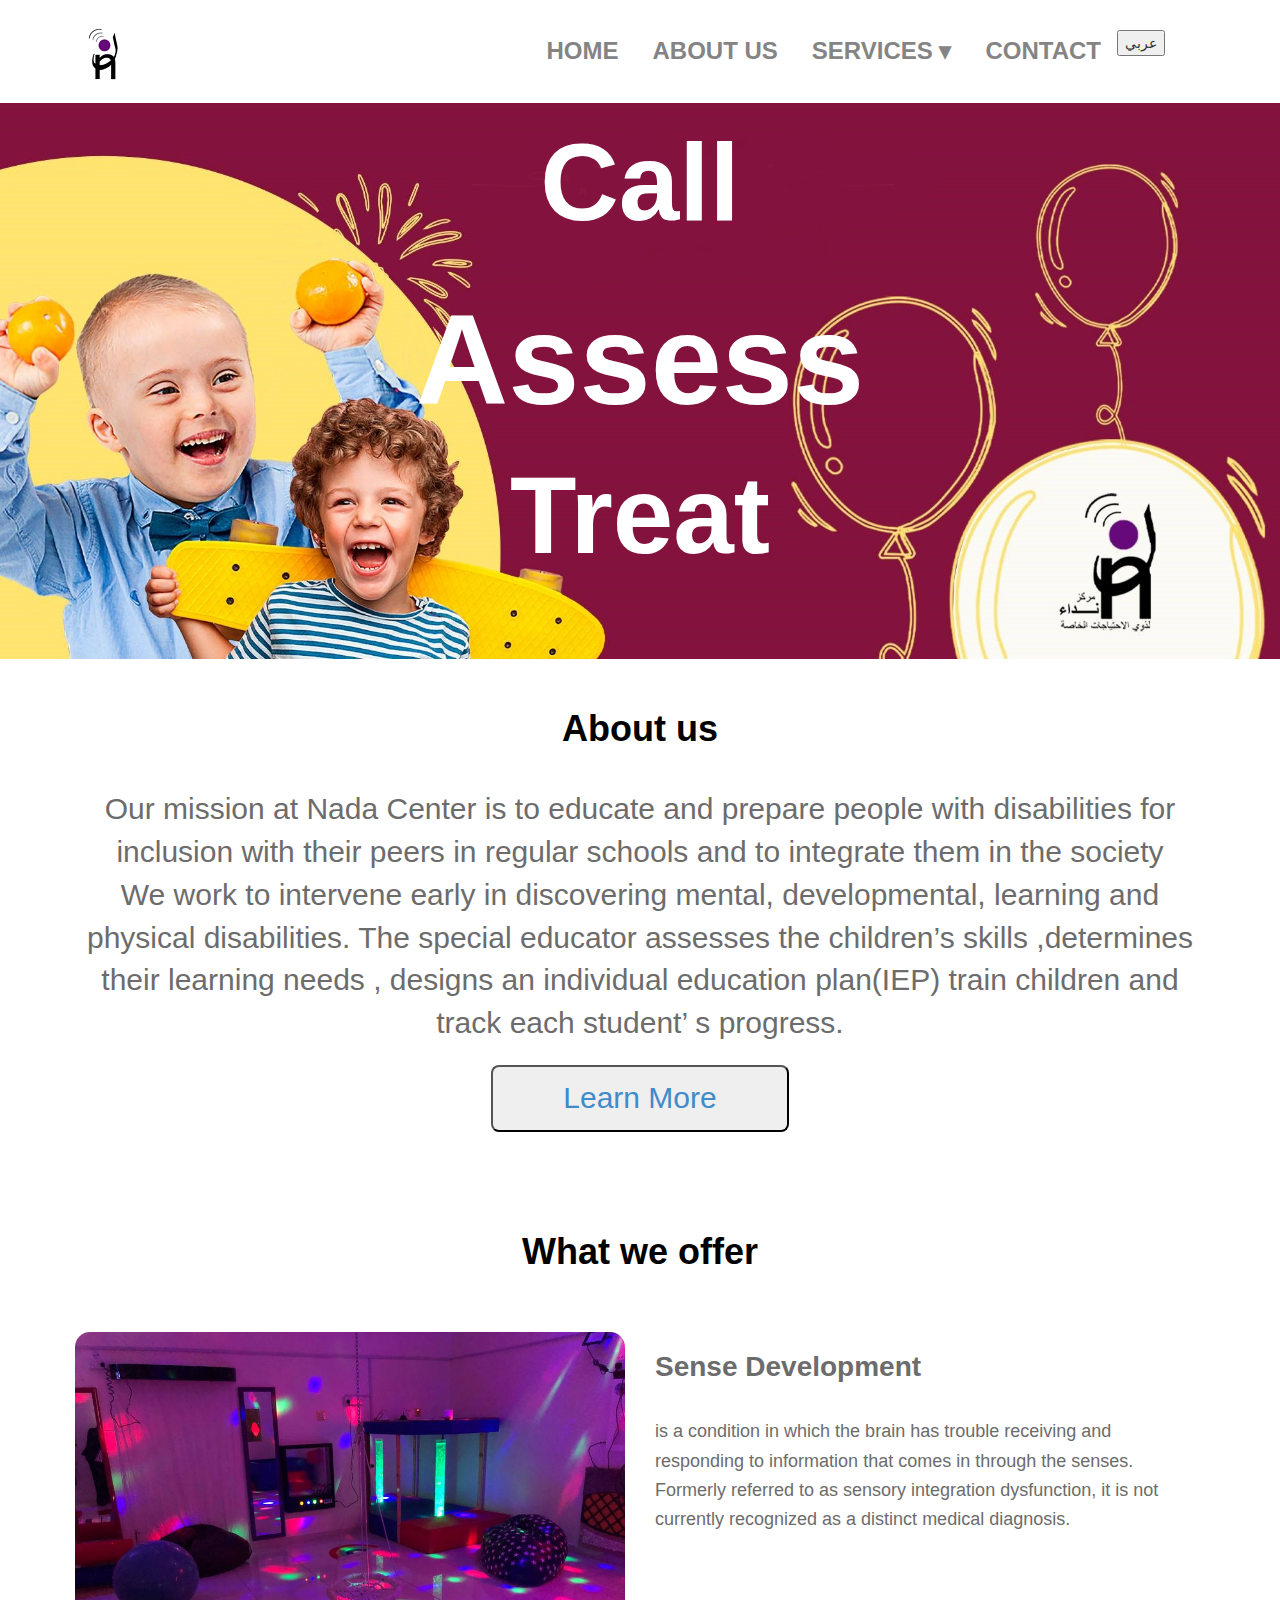
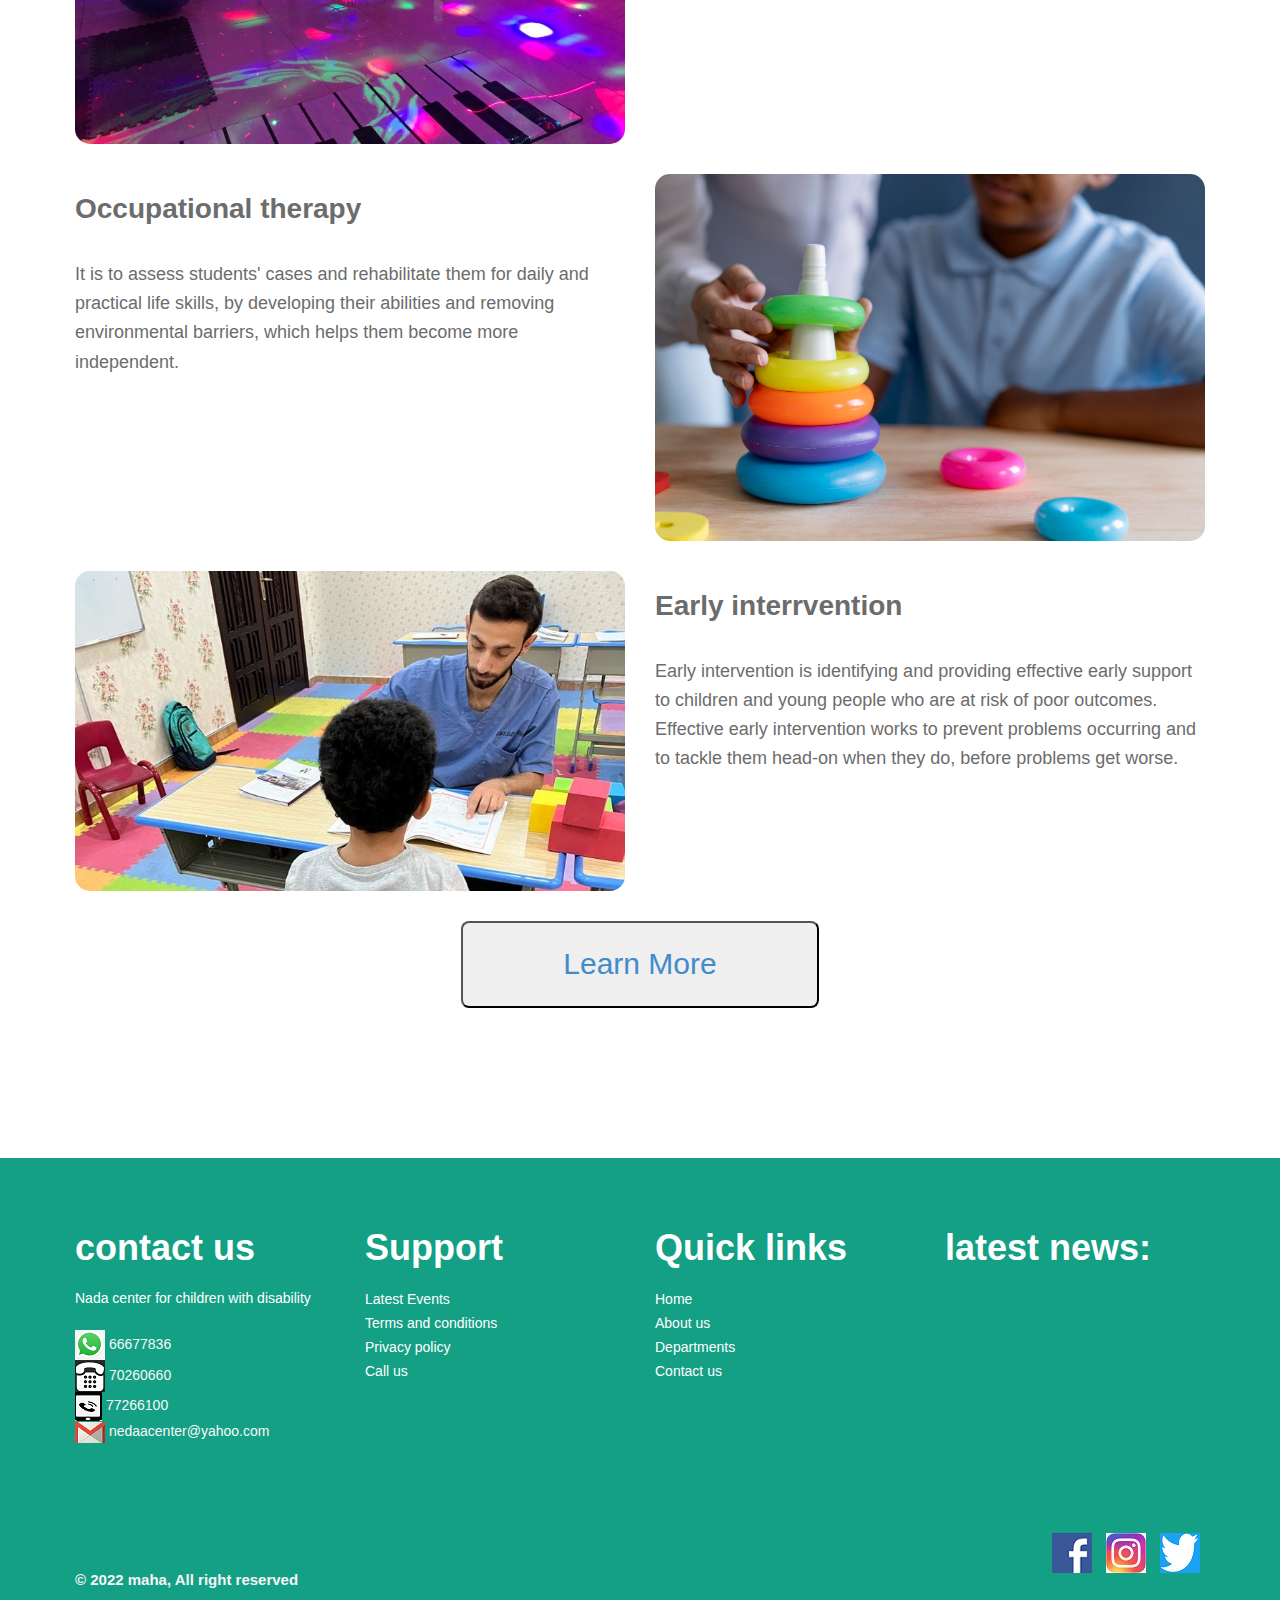
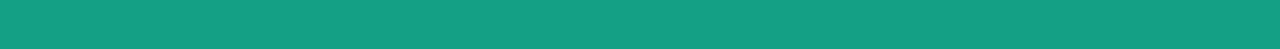
==== index.html @ 5ade6038 "Update index.html" ====
<!DOCTYPE html>
<html id="html" lang="ar">
<head>
	<meta charset="utf-8">
	<title>Nada center for the disabled</title>
	<meta name="viewport" content="width=device-width, initial-scale=1.0" />
	<meta name="description" content="" />
	<meta name="author" content="http://webthemez.com" />
	<!-- css -->
	<link href="css/bootstrap.min.css" rel="stylesheet" />
	<link href="css/fancybox/jquery.fancybox.css" rel="stylesheet">
	<link href="css/jcarousel.css" rel="stylesheet" />
	<link href="css/flexslider.css" rel="stylesheet" />
	<link href="js/owl-carousel/owl.carousel.css" rel="stylesheet">
	<link href="css/style.css" rel="stylesheet" />

	<!-- HTML5 shim, for IE6-8 support of HTML5 elements -->
	<!--[if lt IE 9]>
		  <script src="http://html5shim.googlecode.com/svn/trunk/html5.js"></script>
		<![endif]-->
</head>

<body>
	<div id="wrapper">
		<!-- start header -->
		<header>
			<div class="navbar navbar-default navbar-static-top">
				<div class="container">
					<div class="navbar-header">
						<button type="button" class="navbar-toggle" data-toggle="collapse" data-target=".navbar-collapse">
							<span class="icon-bar"></span>
							<span class="icon-bar"></span>
							<span class="icon-bar"></span>
						</button>
						<a class="navbar-brand" href="index.html"><img src="img/logo.png" alt="logo" /></a>
					</div>
					<div class="navbar-collapse collapse">
						<ul class="nav navbar-nav english">
							<li><a href="index.html">Home</a></li>
							<li><a href="about.html">About Us</a></li>

							<!-- Drop down Departments-->
							<li>
								<a href="departments.html" onclick="Department()">Services ▾</a>
								<ul class="dropdown">
									<li><a href="services.html" id="early">Early intervention</a></li>
									<li><a href="services.html" id="special">Special education</a></li>
									<li><a href="services.html" id="sense">Sensory integration</a></li>
									<li><a href="services.html" id="speech">Speech therapy</a></li>
									<li><a href="services.html" id="Occupation">Occupation therapy</a></li>
									<li><a href="services.html" id="learn1">Learning disability level 1</a></li>
									<li><a href="services.html" id="learn2">Learning disability level 2</a></li>
									<li><a href="services.html" id="psychology">Psychotherapy</a></li>
									<li><a href="services.html" id="physio">Physiotherapy</a></li>
									<li><a href="services.html" id="music">Music education</a></li>
									<li><a href="services.html" id="adapted">Adapted physical education</a></li>
									<li><a href="services.html" id="art">Art</a></li>
									<li><a href="services.html" id="rehab">Rehabilitation program</a></li>

								</ul>


							</li>
							<!--end here  -->
							<li><a href="contact.html">Contact</a></li>
							<li><button onclick="EditData()">عربي</button></li>
						</ul>
						<ul class="nav navbar-nav arabic">
							<li><a href="contact.html">إتصل بنا</a></li>

							<li>
								<a href="departments.html" onclick="Department()">خدماتنا ▾</a>
								<ul class="dropdown">
									<li><a style="font-size:20px;" href="services.html" id="early">التدخل المبكر</a></li>
									<li><a style="font-size:20px;" href="services.html" id="autism">التربية الخاصة</a></li>
									<li><a style="font-size:20px;" href="services.html" id="voc">التكامل الحسي</a></li>
									<li><a style="font-size:20px;" href="services.html" id="speech">علاج النطق</a></li>
									<li><a style="font-size:20px;" href="services.html" id="Occupation">العلاج الوظيفي</a></li>
									<li><a style="font-size:20px;" href="services.html" id="learn1">صعوبات التعلم مستوى 1</a></li>
									<li><a style="font-size:20px;" href="services.html" id="learn2">صعوبات التعلم مستوى 2</a></li>
									<li><a style="font-size:20px;" href="services.html" id="psychology">العلاج النفسي</a></li>
									<li><a style="font-size:20px;" href="services.html" id="physio">العلاج الطبيعي</a></li>
									<li><a style="font-size:20px;" href="services.html" id="music">التربية الموسيقية</a></li>
									<li><a style="font-size:20px;" href="services.html" id="adapted">الرياضة المعدلة</a></li>
									<li><a style="font-size:20px;" href="services" id="art">الفنون</a></li>
									<li><a style="font-size:20px;" href="services.html" id="rehab">التأهيل العلاجي</a></li>
								</ul>
							</li>
							<li><a href="about.html">من نحن</a></li>
							<li><a href="index.html">الرئيسية</a></li>
							<li><button style="font-size:15px;" onclick="EditData()">English</button></li>
						</ul>
					</div>
				</div>
			</div>
		</header>
		<!-- end header -->
		<section >
			
			<div id="headercontainer">
				<img style="width:100%;" src="img/1.jpg" alt="">
				<h1 class="head1 headertxt arabic">اتصل</h1>
				<h1 class="head2 headertxt arabic">قيم</h1>
				<h1 class="head3 headertxt arabic">عالج</h1>
				<h1 class="head1 headertxt english">Call</h1>
				<h1 class="head2 headertxt english"style="font-size:90px; font-size:10vw">Assess</h1>
				<h1 class="head3 headertxt english">Treat</h1>
			</div>
			<!-- end slider -->

		</section>
		<section class="callaction">
			<div class="container">
				<div class="row">
					<div class="col-lg-12">
						<div class="aligncenter">
							<h1 class="aligncenter english">About us</h1>
							<h1 class="aligncenter arabic">من نحن؟</h1>
							<br><br /><br />

							<p class="arabic"style="font-size:30px;">
								.مهمتنا في مركز نداء تعليم و تهيئة  ذوي الاعاقة للدمج مع اقرانهم في المدارس النظامية و دمجهم في المجتمع<br>
								نعمل على الكشف المبكر للإعاقات والاضطرابات بجميع انواعها ونقدم شتى الخدمات التربوية والنفسية ثم نقوم بتطبيق<br>
								.احدث برامج التدخل المبكر بما يتناسب مع قدرات كل طفل<br>
								نهتم برفع مستوى قدرات طلابنا التعليمية والتحصيلية
							</p>
							<p class="english"style="font-size:30px;">
								Our mission at Nada Center is to educate and prepare people with disabilities for inclusion with their peers in regular schools and to integrate them in the society <br />
								We work to intervene early in discovering mental, developmental, learning and physical disabilities. The special educator assesses the children’s skills ,determines their learning needs , designs an individual education plan(IEP)  train children and track each student’ s progress.
							</p>
								<br /><br />
								<a href="about.html">
									<button class="english" style="padding: 10px 70px; border-radius: 8px;font-size: 30px;">Learn More</button>
									<button class="arabic" style="padding: 10px 70px; border-radius: 8px;font-size: 30px;">اقرأ المزيد</button>
								</a>
						</div>
					</div>
				</div>
			</div>
		</section>


		<section id="aboutUs">
			
			<!--Aboutus-->
			<div class="inner_wrapper about-us aboutUs-container fadeInLeft animated wow">

				<div class="container">


					<div class="inner_section">
						<div class="aligncenter">
							<h1 class="aligncenter arabic">خدماتنا</h1>
							<h1 class="aligncenter english">What we offer</h1>
						</div>
						<br /><br /><br />

						<!-- number 1-->

						<div class="row">
							<div class="col-md-6"> <img class="img-responsive" style="border-radius: 15px; width:100%;"src="img/senses.jpg" align=""> </div>
							<div class="col-md-6 english">
								<h3>Sense Development</h3>
								<p>
									is a condition in which the brain has trouble receiving and responding to information that comes in through the senses.
									Formerly referred to as sensory integration dysfunction, it is not currently recognized as a distinct medical diagnosis.
								</p>
							</div>
							<div class="col-md-6 arabic">
								<h3>التكامل الحسي</h3>
								<p>هو عبارة عن مرض ينشأ عندما لا يتم معالجة التكامل متعدد الحواس بشكل كاف من أجل توفير استجابات مناسبة لمتطلبات البيئة. توفر الحواس المعلومات عن طريق وسائل مختلفة، الرؤية، السمع، اللمس، الشم، الذوق، الحس العميق، والجهاز الدهليزي. والتي يحتاجها الإنسان من أجل القيام بوظائفه</p>
							</div>
						</div>

						<!-- number 2-->

						<div class="row mrgTop30">

							<div class="col-md-6 english">
								<h3>Occupational therapy</h3>
								<p>It is to assess students' cases and rehabilitate them for daily and practical life skills, by developing their abilities and removing environmental barriers, which helps them become more independent.</p>
							</div>
							<div class="col-md-6 arabic">
								<h3>العلاج الوظيفي</h3>
								<p>هو تقييم حالات الطلاب وتأهيلهم لمهارات الحياة اليومية والعملية, وذلك من خلال تطوير قدراتهم وازالة الحواجز البيئية مما يساعد على استقلاليتهم.</p>
							</div>
							<div class="col-md-6"> <img class="img-responsive" style="border-radius: 15px;" src="img/Occupation.jpg" align=""> </div>
						</div>

						<!-- number 3-->

						<div class="row">
							<div class="col-md-6"> <img class="img-responsive" style="border-radius: 15px;"src="img/intervention.jpeg" align=""> </div>
							<div class="col-md-6 english">
								<h3>Early interrvention</h3>
								<p> Early intervention is identifying and providing effective early support to children and young people who are at risk of poor outcomes. Effective early intervention works to prevent problems occurring and to tackle them head-on when they do, before problems get worse.</p>
							</div>
							<div class="col-md-6 arabic">
								<h3>التدخل المبكر</h3>
								<p>
									التدخل المبكر هو تحديد وتوفير الدعم المبكر الفعال للأطفال والشباب المعرضين لخطر النتائج السيئة. يعمل التدخل المبكر الفعال على منع حدوث المشاكل ومعالجتها وجهاً لوجه عند حدوثها ، قبل أن تتفاقم المشاكل.
								</p>
							</div>

						</div>


				
				</div>
				<div style="text-align:center">
					<a href="departments.html">
						<button class="english" style="padding: 20px 100px; border-radius: 8px;font-size: 30px;">Learn More</button>
						<button class="arabic" style="padding: 20px 100px; border-radius: 8px;font-size: 30px;">اقرأ المزيد</button>
					</a>
				</div>


			</div>
				</div>

		</section>
		<!--Aboutus-->

		<section class="courses">
			<div class="container">

				
			</div>
		</section>
		<footer>
			<div class="container">
				<div class="row">
					<div class="col-lg-3">
						<div class="widget english ">
							<h1 class="widgetheading">contact us</h1>
							<address>
								Nada center for children with disability
							</address>
							<p>
								<div>
								<img src="img/whatsapp2.png"/> 66677836 <br>
								<img src="img/telephone.png"/> 70260660 <br>
								<img src="img/mobile2.jpg"/> 77266100 <br>
								<img src="img/email.png"/> nedaacenter@yahoo.com
							</div>
							</p>
						</div>
						<div class="widget arabic">
							<h1 class="widgetheading">اخر الاخبار</h1>
							<ul class="link-list">
								<li><a href="#"></a></li>
								<li><a href="#"></a></li>
								<li><a href="#"></a></li>
							</ul>
						</div>


					</div>
					<div class="col-lg-3">
						<div class="widget english">
							<h1 class="widgetheading">Support</h1>
							<ul class="link-list">
								<li><a href="index.html">Latest Events</a></li>
								<li><a href="#">Terms and conditions</a></li>
								<li><a href="#">Privacy policy</a></li>
								<li><a href="contact.html">Call us</a></li>
							</ul>
						</div>
						<div class="widget arabic">
							<h1 class="widgetheading">المواقع السريعة</h1>
							<ul class="link-list">
								<li><a href="index.html">الرئيسية</a></li>
								<li><a href="about.html">من نحن؟</a></li>
								<li><a href="departments.html">اقسام التعليم</a></li>
								<li><a href="contact.html">تواصل معنا</a></li>

							</ul>
						</div>

					</div>
					<div class="col-lg-3">
						<div class="widget english">
							<h1 class="widgetheading">Quick links</h1>
							<ul class="link-list">
								<li><a href="index.html">Home</a></li>
								<li><a href="about.html">About us</a></li>
								<li><a href="departments.html">Departments</a></li>
								<li><a href="contact.html">Contact us</a></li>
							</ul>
						</div>
						<div class="widget arabic">
							<h1 class="widgetheading">المساعدة والدعم</h1>
							<ul class="link-list">
								<li><a href="contact.html"></a>خريطة الموقع</li>
								<li><a href="#"></a>سياسات الخصوصية</li>
								<li><a href="#"></a>الشروط والاحكام</li>
								<li><a href="contact.html">اتصل بنا</a></li>
							</ul>
						</div>

					</div>
					<div class="col-lg-3">
						<div class="widget english ">
							<h1 class="widgetheading">latest news:</h1>
						</div>
						<div class="widget arabic">
							<h1 class="widgetheading">تواصل بنا</h1>
							<address>
								مركز النداء لذوي الاحتياجات الخاصة<br>
							</address>
							<div>
								<img src="img/whatsapp2.png"/> 66677836 <br>
								<img src="img/telephone.png"/> 70260660 <br>
								<img src="img/mobile2.jpg"/> 77266100 <br>
								<img src="img/email.png"/> nedaacenter@yahoo.com
							</div>
						</div>
					</div>
				</div>
			</div>
			<div id="sub-footer">
				<div class="container">
					<div class="row">
						<div class="col-lg-6">
							<div class="copyright">
								<h1>
									<span class="english" style="font-size: 15px">©  2022 maha, All right reserved  </span>
									<span class="arabic" style="font-size: 15px">©  2022 مركز النداء كل الحقوق محفوظة  </span>
								</h1>
							</div>
						</div>
						<div class="col-lg-6">
							<ul class="social-network">
								<li><a href="https://www.facebook.com/nedaacenter.qatar/" title="Facebook"><i class="fa fa-facebook"></i><img src="img/fb.png" /></a></li>
								<li><a href="https://www.instagram.com/nedaa.center/" title="Instagram"><i class="fa fa-facebook"></i><img src="img/instagram.jpg" /></a></li>
								<li><a href="https://twitter.com/n_kidsworld" title="twitter"><i class="fa fa-facebook"></i><img src="img/twitter.png" /></a></li>
								
							</ul>
						</div>
					</div>
				</div>
			</div>
		</footer>
	</div>
	<!-- javascript
		================================================== -->
	<!-- Placed at the end of the document so the pages load faster -->
	<script src="js/jquery.js"></script>
	<script src="js/jquery.easing.1.3.js"></script>
	<script src="js/bootstrap.min.js"></script>
	<script src="js/jquery.fancybox.pack.js"></script>
	<script src="js/jquery.fancybox-media.js"></script>
	<script src="js/portfolio/jquery.quicksand.js"></script>
	<script src="js/portfolio/setting.js"></script>
	<script src="js/jquery.flexslider.js"></script>
	<script src="js/animate.js"></script>
	<script src="js/custom.js"></script>
	<script src="js/owl-carousel/owl.carousel.js"></script>
</body>

</html>

<script>

	window.onload = function () {
		if (typeof eng !== 'undefined' && eng !== null) {

		}
		else {var eng = localStorage.setItem('eng', 'true')}
		var eng = localStorage.getItem('eng');
		console.log(eng);
		var ele = document.getElementsByClassName('english');
		var ele2 = document.getElementsByClassName('arabic');
		if (eng === 'true') {
			for (var i = 0; i < ele.length; i++) {
				document.getElementById("html").dir = "ltr";
				ele[i].style.display = 'inline';
				ele2[i].style.display = 'none';
			}
		}
		else if (eng === 'false') {
			for (var i = 0; i < ele2.length; i++) {
				document.getElementById("html").dir = "rtl";
				ele[i].style.display = 'none';
				ele2[i].style.display = 'inline';


			}
		}
	}
	function EditData() {
		var eng = localStorage.getItem('eng');
		var ele = document.getElementsByClassName('english');
		var ele2 = document.getElementsByClassName('arabic');
		if (eng === 'true') {
			document.getElementById("html").dir = "rtl";
			for (var i = 0; i < ele.length; i++) {
				ele[i].style.display = 'none';
				ele2[i].style.display = 'inline';
			}
			eng = false;
			localStorage.setItem('eng', 'false');
		}
		else {
			document.getElementById("html").dir = "ltr";
			for (var i = 0; i < ele.length; i++) {
				ele[i].style.display = 'inline';
				ele2[i].style.display = 'none';
			}
			eng = true;
			localStorage.setItem('eng', 'true');
		}
	}

	document.getElementById("art").addEventListener("click", function (event) { localStorage.setItem('Dep', 'art'); });
	document.getElementById("early").addEventListener("click", function (event) { localStorage.setItem('Dep', 'early'); });
	document.getElementById("autism").addEventListener("click", function (event) { localStorage.setItem('Dep', 'special'); });
	document.getElementById("voc").addEventListener("click", function (event) { localStorage.setItem('Dep', 'sense'); });
	document.getElementById("speech").addEventListener("click", function (event) { localStorage.setItem('Dep', 'speech'); });
	document.getElementById("Occupation").addEventListener("click", function (event) { localStorage.setItem('Dep', 'Occupation'); });
	document.getElementById("multi").addEventListener("click", function (event) { localStorage.setItem('Dep', 'rehab'); });
	document.getElementById("learn1").addEventListener("click", function (event) { localStorage.setItem('Dep', 'learn1'); });
	document.getElementById("learn2").addEventListener("click", function (event) { localStorage.setItem('Dep', 'learn2'); });
	document.getElementById("psychology").addEventListener("click", function (event) { localStorage.setItem('Dep', 'psychology'); });
	document.getElementById("physio").addEventListener("click", function (event) { localStorage.setItem('Dep', 'physio'); });
	document.getElementById("adapted").addEventListener("click", function (event) { localStorage.setItem('Dep', 'adapted'); });
	document.getElementById("music").addEventListener("click", function (event) { localStorage.setItem('Dep', 'musical'); });

</script>
---- css/style.css ----
c/*
Author URI: http://webthemez.com/
Note: 
Licence under Creative Commons Attribution 3.0 
Do not remove the back-link in this web template 
-------------------------------------------------------*/

@import url('http://fonts.googleapis.com/css?family=Noto+Serif:400,400italic,700|Open+Sans:400,600,700'); 
@import url('font-awesome.css');  
@import url('animate.css');

body {
	font-family:'Open Sans', Arial, sans-serif;
	font-size:14px;
	font-weight:300;
	line-height:1.6em;
	color:#656565;
}

a:active {
	outline:0;
}

.clear {
	clear:both;
}

h1, h2, h3, h4, h5, h6 {
	font-family: 'Open Sans', Arial, sans-serif;
	font-weight: 700;
	line-height: 1.1em;
	color: #000000;
	margin-bottom: 20px;
}
 
.container {
	padding:0 20px 0 20px;
	position:relative;
}

#wrapper{
	width:100%;
	margin:0;	
	padding:0;
}

.row,.row-fluid {
	margin-bottom:30px;
}

.row .row,.row-fluid .row-fluid{
	margin-bottom:30px;
}

.row.nomargin,.row-fluid.nomargin {
	margin-bottom:0;
}

img.img-polaroid {
	margin:0 0 20px 0;
}
.img-box {
	max-width:100%;
}
/*  Header
==================================== */
 
header .navbar {
    margin-bottom: 0;
}

.navbar-default {
    border: none;
}

.navbar-brand {
    color: #222;
	text-transform: uppercase;
    font-size: 24px;
    font-weight: 700;
    line-height: 1em;
	letter-spacing: -1px;
    margin-top: 10px;
    padding: 0 0 0 15px;
}
.navbar-default .navbar-brand{
color: #61B331;
}

header .navbar-collapse  ul.navbar-nav {
    float: right;
    margin-right: 40px;
}

header .navbar-default{
    background-color: #FFFFFF;
}

header .nav li a:hover,
header .nav li a:focus,
header .nav li.active a,
header .nav li.active a:hover,
header .nav li a.dropdown-toggle:hover,
header .nav li a.dropdown-toggle:focus,
header .nav li.active ul.dropdown-menu li a:hover,
header .nav li.active ul.dropdown-menu li.active a{
    -webkit-transition: all .3s ease;
    -moz-transition: all .3s ease;
    -ms-transition: all .3s ease;
    -o-transition: all .3s ease;
    transition: all .3s ease;
}


header .navbar-default .navbar-nav > .open > a,
header .navbar-default .navbar-nav > .open > a:hover,
header .navbar-default .navbar-nav > .open > a:focus {
    -webkit-transition: all .3s ease;
    -moz-transition: all .3s ease;
    -ms-transition: all .3s ease;
    -o-transition: all .3s ease;
    transition: all .3s ease;
}


header .navbar {
    min-height: 70px; 
	padding:18px 0;
}

header .navbar-nav > li  {
    padding-bottom: 12px;
    padding-top: 12px;
}

header  .navbar-nav > li > a {
    padding-bottom: 6px;
    padding-top: 5px;
    margin-left: 2px;
    line-height: 30px;
	font-weight: 7000;
    -webkit-transition: all .3s ease;
    -moz-transition: all .3s ease;
    -ms-transition: all .3s ease;
    -o-transition: all .3s ease;
    transition: all .3s ease;
}


.dropdown-menu li a:hover {
    color: #fff !important;
}

header .nav .caret {
    border-bottom-color: #f5f5f5;
    border-top-color: #f5f5f5;
}
.navbar-default .navbar-nav > .active > a,
.navbar-default .navbar-nav > .active > a:hover,
.navbar-default .navbar-nav > .active > a:focus {
  background-color: #fff;
}
.navbar-default .navbar-nav > .open > a,
.navbar-default .navbar-nav > .open > a:hover,
.navbar-default .navbar-nav > .open > a:focus {
  background-color:  #fff;
}	
	

.dropdown-menu  {
    box-shadow: none;
    border-radius: 0;
	border: none;
}

.dropdown-menu li:last-child  {
	padding-bottom: 0 !important;
	margin-bottom: 0;
}

header .nav li .dropdown-menu  {
   padding: 0;
}

header .nav li .dropdown-menu li a {
   line-height: 28px;
   padding: 3px 12px;
}
.item-thumbs img {
    margin-bottom: 15px;
}
.flex-control-paging li a.flex-active {
    background: #666;
    background: rgba(0,0,0,0.5);
    cursor: default;
}
.flex-control-paging li a {
    width: 30px;
    height: 11px;
    display: block;
    background: #666;
    background: rgba(0,0,0,0.5);
    cursor: pointer;
    text-indent: -9999px;
    -webkit-border-radius: 20px;
    -moz-border-radius: 20px;
    -o-border-radius: 20px;
    border-radius: 20px;
    box-shadow: inset 0 0 3px rgba(0,0,0,0.3);
    
	}
	.panel-title>a {
    color: inherit;
    color: #FFF;
}
.panel-group .panel-heading+.panel-collapse .panel-body {
    border-top: 1px solid #ddd;
    color: #fff;
    background-color: #9C9C9C;
}
/* --- menu --- */

header .navigation {
	float:right;
}

header ul.nav li {
	border:none;
	margin:0;
}

header ul.nav li a {

	font-size:24px;
	border:none;
	font-weight:700;
	text-transform:uppercase;
}

header ul.nav li ul li a {	
	font-size:12px;
	border:none;
	font-weight:300;
	text-transform:uppercase;
}


.navbar .nav > li > a {
  color: #848484;
  text-shadow: none;
  border: 1px solid rgba(255, 255, 255, 0) !important;
}

.navbar .nav a:hover {
	background:none;
	color: #14A085 !important;
}

.navbar .nav > .active > a,.navbar .nav > .active > a:hover {
	background:none;
	font-weight:700;
}

.navbar .nav > .active > a:active,.navbar .nav > .active > a:focus {
	background:none;
	outline:0;
	font-weight:700;
}

.navbar .nav li .dropdown-menu {
	z-index:2000;
}

header ul.nav li ul {
	margin-top:1px;
}
header ul.nav li ul li ul {
	margin:1px 0 0 1px;
}
.dropdown-menu .dropdown i {
	position:absolute;
	right:0;
	margin-top:3px;
	padding-left:20px;
}

.navbar .nav > li > .dropdown-menu:before {
  display: inline-block;
  border-right: none;
  border-bottom: none;
  border-left: none;
  border-bottom-color: none;
  content:none;
}
.navbar-default .navbar-nav>.active>a, .navbar-default .navbar-nav>.active>a:hover, .navbar-default .navbar-nav>.active>a:focus {
color: #14A085;
}


ul.nav li.dropdown a {
	z-index:1000;
	display:block;
}

 select.selectmenu {
	display:none;
}
.pageTitle{
color: #fff;
margin: 30px 0 3px;
display: inline-block;
}
 
#featured{
	width: 100%;
	background:#000;
	position:relative;
	margin:0;
	padding:0;
}

/*  Sliders
==================================== */
/* --- flexslider --- */

#featured .flexslider {
	padding:0;  
	background: #fff; 
	position: relative; 
	zoom: 1;
}
.flex-direction-nav .flex-prev{
left:0px; 
}
.flex-direction-nav .flex-next{ 
right:0px;
}
.flex-caption {zoom:0;
  color: #1C1D21;
  margin: 0 auto;
  padding: 1px;
  position: absolute;
  vertical-align: bottom;
  text-align: center;
  background-color: rgba(255, 255, 255, 0.26);
  bottom: 5%;
  display: block;
  left: 0;
  right: 0;
  }
.flex-caption h3 {color: #fff; letter-spacing: 1px; margin-bottom: 8px; text-transform: uppercase;}
.flex-caption p {margin: 0 0 15px;}
.skill-home{
margin-bottom:50px;
}
.c1{
border: #ed5441 1px solid;
background:#ed5441;
}
.c2{
border: #D867B2 1px solid;
background: #D867B2;
}
.c3{
border: #61B331 1px solid;
background: #4BC567;
}
.c4{
border: #609cec 1px solid;
background: #26AFF0;
}
.skill-home .icons {
padding: 33px 0 0 0;
width: 100%;
height: 178px;
color: rgb(255, 255, 255);
font-size: 42px;
font-size: 76px; 
text-align: center;
-ms-border-radius: 50%;
-moz-border-radius: 50%;
-webkit-border-radius: 50%;
border-radius: 0;
display: inline-table;
}
.skill-home h2 {
padding-top: 20px;
font-size: 36px;
font-weight: 700;
} 
.testimonial-solid {
padding: 50px 0 60px 0;
margin: 0 0 0 0;
background: #EFEFEF;
text-align: center;
}
.testi-icon-area {
text-align: center;
position: absolute;
top: -84px;
margin: 0 auto; 
width: 100%;
color: #000;}
.testi-icon-area .quote {
padding: 15px 0 0 0;
margin: 0 0 0 0;
background: #ffffff;
text-align: center;
color: #26AFF0;
display: inline-table;
width: 70px;
height: 70px;
-ms-border-radius: 50%;
-moz-border-radius: 50%;
-webkit-border-radius: 50%;
border-radius: 0;
font-size: 42px; 
border: 1px solid #26AFF0;
display: none;}

.testi-icon-area .carousel-inner { 
margin: 20px 0;
}
.carousel-indicators {
bottom: -30px;
}
.team-member {
    text-align: center;
    background-color: #F9F9F9;
    padding-bottom: 15px;
}
.fancybox-title-inside-wrap {
    padding: 3px 30px 6px;
    background: #292929;
}

.item_introtext {
    background-color: rgba(254, 254, 255, 0.66);
    margin: 0 auto;
    display: inline-block;
    padding: 25px;
}
	.item_introtext span {
		font-size: 20px;
		display: block;
		font-weight: bold;
		color: #000000 ;
	}
.item_introtext strong {
    font-size: 50px;
    display: block;
    padding: 14px 0 30px;
}
.item_introtext p {
    font-size: 20px !important;
    color: #1C1D21;
    font-weight: bold;
}

.form-control{
border-radius:0;
}


/* Testimonial
----------------------------------*/
.testimonial-area {
padding: 0 0 0 0;
margin:0;
background: url(../img/low-poly01.jpg) fixed center center;
background-size: cover;
-webkit-background-size: cover;
-moz-background-size: cover;
-ms-background-size: cover;
color: red;}
.testimonial-solid p {
color: #1F1F1F;
font-size: 16px;
line-height: 30px;
font-style: italic;
} 
section.callaction {
	background:#fff;
	padding:50px 0 0 0;
}

/* About Us
--------------------------- */

.aboutUs-container {
	background-repeat: no-repeat;
	background-position: right;
	background-size: auto 100%;
	background-position-y: 70px;
}

#about-us, h2, h3, h6, p {
	color: #6C6C6C;
	
}
	#about-us, p {
		color: #6C6C6C;
		font-size: 18px;
	}

	#about-us .read-more {
		border: 1px solid #ED5441;
		color: #1a1a1a;
	}

		#about-us .read-more:hover {
			background-color: #e74c3c;
			border: 1px solid #e74c3c;
			color: #fff;
		}

.about-us-post-container {
	background-repeat: no-repeat;
	background-position: right;
	background-size: auto 100%;
}

.about-us {
	margin-top: 70px;
	margin-bottom: 50px;
}

	.about-us h3 {
		font-size: 28px;
	}

.points {
	margin-bottom: 10px;
	font-size: 14px;
	padding-left: 0px;
}

.about-us p {
	/*font-size: 0.9375em;*/
	line-height: 1.625em;
	padding: 15px 0;
}

.about-us .about-us-list {
	list-style: none;
	margin-bottom: 20px;
	padding-left: 0px;
}

.about-us .points {
	position: relative;
	list-style-type: none;
	padding: 5px 0 5px 30px;
}

	.about-us .points:before {
		content: "\f058";
		position: absolute;
		font-family: FontAwesome;
		font-size: 1.125em;
		color: #F04861;
		left: 0px;
		top: 3px;
	}

.about-us-link a:first-child {
	margin-left: 0;
}


/* Content
==================================== */

#content {
	position:relative;
	background:#fff;
	padding:50px 0 0px 0;
}

#content img {
	max-width:100%;
	height:auto;
}
 
.cta-text {
	text-align: center;
	margin-top:10px;
}


.big-cta .cta {
	margin-top:10px;
}
 
.box {
	width: 100%;
}
.box-gray  {
	background: #f8f8f8;
	padding: 20px 20px 30px;
}
.box-gray  h4,.box-gray  i {
	margin-bottom: 20px;
}
.box-bottom {
	padding: 20px 0;
	text-align: center;
}
.box-bottom a {
	color: #fff;
	font-weight: 700;
}
.box-bottom a:hover {
	color: #eee;
	text-decoration: none;
}


/* Bottom
==================================== */

#bottom {
	background:#fcfcfc;
	padding:50px 0 0;

}
/* twitter */
#twitter-wrapper {
    text-align: center;
    width: 70%;
    margin: 0 auto;
}
#twitter em {
    font-style: normal;
    font-size: 13px;
}

#twitter em.twitterTime a {
	font-weight:600;
}

#twitter ul {
    padding: 0;
	list-style:none;
}
#twitter ul li {
    font-size: 20px;
    line-height: 1.6em;
    font-weight: 300;
    margin-bottom: 20px;
    position: relative;
    word-break: break-word;
}


/* page headline
==================================== */

#inner-headline{
	background: #14A085;
	position:relative;
	margin:0;
	padding:0;
	color:#fefefe;
	/* margin: 15px; */
	border-top: 10px solid #11967C;
}


#inner-headline .inner-heading h2 {
	color:#fff;
	margin:20px 0 0 0;
}

/* --- breadcrumbs --- */
#inner-headline ul.breadcrumb {
	margin:30px 0 0;
	float:left;
}

#inner-headline ul.breadcrumb li {
	margin-bottom:0;
	padding-bottom:0;
}
#inner-headline ul.breadcrumb li {
	font-size:13px;
	color:#fff;
}

#inner-headline ul.breadcrumb li i{
	color:#dedede;
}

#inner-headline ul.breadcrumb li a {
	color:#fff;
}

ul.breadcrumb li a:hover {
	text-decoration:none;
}

/* Forms
============================= */

/* --- contact form  ---- */
form#contactform input[type="text"] {
  width: 100%;
  border: 1px solid #f5f5f5;
  min-height: 40px;
  padding-left:20px;
  font-size:13px;
  padding-right:20px;
  -webkit-box-sizing: border-box;
     -moz-box-sizing: border-box;
          box-sizing: border-box;

}

form#contactform textarea {
border: 1px solid #f5f5f5;
  width: 100%;
  padding-left:20px;
  padding-top:10px;
  font-size:13px;
  padding-right:20px;
  -webkit-box-sizing: border-box;
     -moz-box-sizing: border-box;
          box-sizing: border-box;

}

form#contactform .validation {
	font-size:11px;
}

#sendmessage {
	border:1px solid #e6e6e6;
	background:#f6f6f6;
	display:none;
	text-align:center;
	padding:15px 12px 15px 65px;
	margin:10px 0;
	font-weight:600;
	margin-bottom:30px;

}

#sendmessage.show,.show  {
	display:block;
}
 
form#commentform input[type="text"] {
  width: 100%;
  min-height: 40px;
  padding-left:20px;
  font-size:13px;
  padding-right:20px;
  -webkit-box-sizing: border-box;
     -moz-box-sizing: border-box;
          box-sizing: border-box;
	-webkit-border-radius: 2px 2px 2px 2px;
		-moz-border-radius: 2px 2px 2px 2px;
			border-radius: 2px 2px 2px 2px;

}

form#commentform textarea {
  width: 100%;
  padding-left:20px;
  padding-top:10px;
  font-size:13px;
  padding-right:20px;
  -webkit-box-sizing: border-box;
     -moz-box-sizing: border-box;
          box-sizing: border-box;
	-webkit-border-radius: 2px 2px 2px 2px;
		-moz-border-radius: 2px 2px 2px 2px;
			border-radius: 2px 2px 2px 2px;
}


/* --- search form --- */
.search{
	float:right;
	margin:35px 0 0;
	padding-bottom:0;
}

#inner-headline form.input-append {
	margin:0;
	padding:0;
}



/*  Portfolio
================================ */

.work-nav #filters {
	margin: 0;
	padding: 0;
	list-style: none;
}

.work-nav #filters li {
	margin: 0 10px 30px 0;
	padding: 0;
	float:left;
}

.work-nav #filters li a {
	color: #7F8289;
	font-size: 16px;
	display: block;	
}

.work-nav #filters li a:hover {

}

.work-nav #filters li a.selected {
	color: #DE5E60;
}

#thumbs {
	margin: 0;
	padding: 0;	
}

#thumbs li {
	list-style-type: none;
}

.item-thumbs {
	position: relative;
	overflow: hidden;
	margin-bottom: 30px;
	cursor: pointer;
}

.item-thumbs a + img {
	width: 100%;	
}

.item-thumbs .hover-wrap {
	position: absolute;
	display: block;
	width: 100%;
	height: 100%;
	
	opacity: 0;
	filter: alpha(opacity=0);
	
	-webkit-transition: all 450ms ease-out 0s;	
	   -moz-transition: all 450ms ease-out 0s;
		 -o-transition: all 450ms ease-out 0s;
		    transition: all 450ms ease-out 0s;
		  
	-webkit-transform: rotateY(180deg) scale(0.5,0.5);
	   -moz-transform: rotateY(180deg) scale(0.5,0.5);
		-ms-transform: rotateY(180deg) scale(0.5,0.5);
		 -o-transform: rotateY(180deg) scale(0.5,0.5);
			transform: rotateY(180deg) scale(0.5,0.5);	
}

.item-thumbs:hover .hover-wrap,
.item-thumbs.active .hover-wrap {
	opacity: 1;
	filter: alpha(opacity=100);
	
	-webkit-transform: rotateY(0deg) scale(1,1);
	   -moz-transform: rotateY(0deg) scale(1,1);
		-ms-transform: rotateY(0deg) scale(1,1);
		 -o-transform: rotateY(0deg) scale(1,1);
		    transform: rotateY(0deg) scale(1,1);
}

.item-thumbs .hover-wrap .overlay-img {
	position: absolute;
	width: 90%;
	height: 91%;
	opacity: 0.50;
	filter: alpha(opacity=80);
	background: #14A085;
}

.item-thumbs .hover-wrap .overlay-img-thumb {
	position: absolute;
	border-radius: 60px;
	top: 50%;
	left: 45%;
	margin: -16px 0 0 -16px;
	color: #fff;
	font-size: 32px;
	line-height: 1em;	
	opacity: 1;
	filter: alpha(opacity=100);
}
 
ul.portfolio-categ{
	margin:10px 0 30px 0;
	padding:0;
	float:left;
	list-style:none;
}

ul.portfolio-categ li{
margin: 0; 
float: left;
list-style: none;
font-size: 13px;
font-weight: 600;
border: 1px solid #D5D5D5;
margin-right: 15px;
}

ul.portfolio-categ li a{
	display:block;
	padding: 8px 20px;
	color: #14A085;
}
ul.portfolio-categ li.active{

border: 1px solid #D7D8D6;

background-color: #EAEAEA;
}
ul.portfolio-categ li.active a:hover, ul.portfolio-categ li a:hover,ul.portfolio-categ li a:focus,ul.portfolio-categ li a:active {
	text-decoration:none;
	outline:0; 
}
  #accordion-alt3 .panel-heading h4 {
font-size: 13px;
line-height: 28px;
color: #6B6B6B;}
.panel .panel-heading h4 {
font-weight: 400;
}
.panel-title {
margin-top: 0;
margin-bottom: 0;
font-size: 15px;
color: inherit;
}
.panel-group .panel {
margin-bottom: 0;
border-radius: 2px;
}
.panel {
margin-bottom: 18px;
background-color: #B9B9B9;
border: 1px solid transparent;
border-radius: 2px;
-webkit-box-shadow: 0 1px 1px rgba(0,0,0,0.05);
box-shadow: 0 1px 1px rgba(0,0,0,0.05);
}
#accordion-alt3 .panel-heading h4 a i {
font-size: 13px;
line-height: 18px;
width: 18px;
height: 18px;
margin-right: 5px;
color: #fff;
text-align: center;
border-radius: 50%;
margin-left: 6px;
}  
.progress.pb-sm {
height: 6px!important;
}
.progress {
box-shadow: inset 0 0 2px rgba(0,0,0,.1);
}
.progress {
overflow: hidden;
height: 18px;
margin-bottom: 18px;
background-color: #f5f5f5;
border-radius: 2px;
-webkit-box-shadow: inset 0 1px 2px rgba(0,0,0,0.1);
box-shadow: inset 0 1px 2px rgba(0,0,0,0.1);
}
.progress .progress-bar.progress-bar-red {
background: #ed5441;
} 
.progress .progress-bar.progress-bar-green {
background: #51d466;
}
.progress .progress-bar.progress-bar-lblue {
background: #32c8de;
}
/* --- portfolio detail --- */
.top-wrapper {
	margin-bottom:20px;
}
.info-blocks {
margin-bottom: 15px;
}
.info-blocks i.icon-info-blocks {
float: left;
color: #318FCF;
font-size: 30px;
min-width: 50px;
margin-top: 6px;
text-align: center;
background-color: #EFEFEF;
padding: 15px;
}
.info-blocks .info-blocks-in {
padding: 0 10px;
overflow: hidden;
}
.info-blocks .info-blocks-in h3 {
color: #555;
font-size: 20px;
line-height: 28px;
margin:0px;
}
.info-blocks .info-blocks-in p {
font-size: 12px;
}
  
blockquote {
	font-size:16px;
	font-weight:400;
	font-family:'Noto Serif', serif;
	font-style:italic;
	padding-left:0;
	color:#a2a2a2;
	line-height:1.6em;
	border:none;
}

blockquote cite 							{ display:block; font-size:12px; color:#666; margin-top:10px; }
blockquote cite:before 					{ content:"\2014 \0020"; }
blockquote cite a,
blockquote cite a:visited,
blockquote cite a:visited 				{ color:#555; }

/* --- pullquotes --- */

.pullquote-left {
	display:block;
	color:#a2a2a2;
	font-family:'Noto Serif', serif;
	font-size:14px;
	line-height:1.6em;
	padding-left:20px;
}

.pullquote-right {
	display:block;
	color:#a2a2a2;
	font-family:'Noto Serif', serif;
	font-size:14px;
	line-height:1.6em;
	padding-right:20px;
}

/* --- button --- */
.btn{text-align: center;
background: #318CCA;
color: #fff;
border-radius: 0;padding: 10px 30px;}
.btn-theme {
	color: #fff;
}
.btn-theme:hover {
	color: #eee;
}

/* --- list style --- */

ul.general {
	list-style:none;
	margin-left:0;
}

ul.link-list{
	margin:0;
	padding:0;
	list-style:none;
}

ul.link-list li{
	margin:0;
	padding:2px 0 2px 0;
	list-style:none;
}
footer{
background: #14A085;
}
footer ul.link-list li a{
	color: #FFFFFF;
}
footer ul.link-list li a:hover {
	color: #E2E2E2;
}
/* --- Heading style --- */

h4.heading {
	font-weight:700;
}

.heading { margin-bottom: 30px; }

.heading {
	position: relative;
	
}


.widgetheading {
	width:100%;

	padding:0;
}

#bottom .widgetheading {
	position: relative;
	border-bottom: #e6e6e6 1px solid;
	padding-bottom: 9px;
}

aside .widgetheading {
	position: relative;
	border-bottom: #e9e9e9 1px solid;
	padding-bottom: 9px;
}

footer .widgetheading {
	position: relative;
}

footer .widget .social-network {
	position:relative;
}


#bottom .widget .widgetheading span, aside .widget .widgetheading span, footer .widget .widgetheading span {	
	position: absolute;
	width: 60px;
	height: 1px;
	bottom: -1px;
	right:0;

}
.box-area{
border: 1px solid #F3F3F3;
padding: 0 15px 12px;
padding-top: 41px;
margin-top: -42px;
text-align: left;
background-color: #F9F9F9;
position: relative;}
/* --- Map --- */
.map{
	position:relative;
	margin-top:-50px;
	margin-bottom:40px;
}

.map iframe{
	width:100%;
	height:450px;
	border:none;
}

.map-grid iframe{
	width:100%;
	height:350px;
	border:none;
	margin:0 0 -5px 0;
	padding:0;
}

 
ul.team-detail{
	margin:-10px 0 0 0;
	padding:0;
	list-style:none;
}

ul.team-detail li{
	border-bottom:1px dotted #e9e9e9;
	margin:0 0 15px 0;
	padding:0 0 15px 0;
	list-style:none;
}

ul.team-detail li label {
	font-size:13px;
}

ul.team-detail li h4, ul.team-detail li label{
	margin-bottom:0;
}

ul.team-detail li ul.social-network {
	border:none;
	margin:0;
	padding:0;
}

ul.team-detail li ul.social-network li {
	border:none;	
	margin:0;
}
ul.team-detail li ul.social-network li i {
	margin:0;
}

 
.pricing-title{
	background:#fff;
	text-align:center;
	padding:10px 0 10px 0;
}

.pricing-title h3{
	font-weight:600;
	margin-bottom:0;
}

.pricing-offer{
	background: #fcfcfc;
	text-align: center;
	padding:40px 0 40px 0;
	font-size:18px;
	border-top:1px solid #e6e6e6;
	border-bottom:1px solid #e6e6e6;
}

.pricing-box.activeItem .pricing-offer{
	color:#fff;
}

.pricing-offer strong{
	font-size:78px;
	line-height:89px;
}

.pricing-offer sup{
	font-size:28px;
}

.pricing-container{
	background: #fff;
	text-align:center;
	font-size:14px;
}

.pricing-container strong{
color:#353535;
}

.pricing-container ul{
	list-style:none;
	padding:0;
	margin:0;
}

.pricing-container ul li{
	border-bottom: 1px solid #F5F5F5;
list-style: none;
padding: 15px 0 15px 0;
margin: 0 0 0 0;
color: #222;
}

.pricing-action{
	margin:0;
	background: #fcfcfc;
	text-align:center;
	padding:20px 0 30px 0;
}

.pricing-wrapp{
	margin:0 auto;
	width:100%;
	background:#fd0000;
}
 .pricing-box-item {
border: 1px solid #F5F5F5;
	
background: #F9F9F9;
	position:relative;
	margin:0 0 20px 0;
	padding:0;
  -webkit-box-shadow: 0 2px 0 rgba(0,0,0,0.03);
  -moz-box-shadow: 0 2px 0 rgba(0,0,0,0.03);
  box-shadow: 0 2px 0 rgba(0,0,0,0.03);
  -webkit-box-sizing: border-box;
  -moz-box-sizing: border-box;
  box-sizing: border-box;
}

.pricing-box-item .pricing-heading {
	text-align: center;
	padding:0px 0 0px 0;
	display:block;
}
.pricing-box-item.activeItem .pricing-heading {
	text-align: center;
	padding:0px 0 1px 0;
	border-bottom:none;
	display:block;
	color:#fff;
}
.pricing-box-item.activeItem .pricing-heading h3 {
	 
}

.pricing-box-item .pricing-heading h3 strong {
	font-size: 20px;
	font-weight:700;
	letter-spacing:-1px;
}
.pricing-box-item .pricing-heading h3 {
	font-size: 35px;
	font-weight:300;
	letter-spacing:-1px;
}

.pricing-box-item .pricing-terms {
	text-align: center;
	display: block;
	overflow: hidden;
	padding: 11px 0 5px; 
}

.pricing-box-item .pricing-terms  h6 {
	font-style:italic;
	margin-top:10px;
	color: #14A085;
	font-size: 22px;
	font-family:'Noto Serif', serif;
}

.pricing-box-item .icon .price-circled {
    margin: 10px 10px 10px 0;
    display: inline-block !important;
    text-align: center !important;
    color: #fff;
    width: 68px;
    height: 68px;
	padding:12px;
    font-size: 16px;
	font-weight:700;
    line-height: 68px;
    text-shadow:none;
    cursor: pointer;
    background-color: #888;
    border-radius: 64px;
    -moz-border-radius: 64px;
    -webkit-border-radius: 64px;
}

.pricing-box-item  .pricing-action{
	margin:0;
	text-align:center;
	padding:30px 0 30px 0;
}
 
/* ===== Widgets ===== */

/* --- flickr --- */
.widget .flickr_badge {
	width:100%;
}
.widget .flickr_badge img { margin: 0 9px 20px 0; }

footer .widget .flickr_badge {
    width: 100%;
}
footer .widget .flickr_badge img {
    margin: 0 9px 20px 0;
}

.flickr_badge img {
    width: 50px;
    height: 50px;
    float: left;
	margin: 0 9px 20px 0;
}
 
/* --- Recent post widget --- */

.recent-post{
	margin:20px 0 0 0;
	padding:0;
	line-height:18px;
}

.recent-post h5 a:hover {
	text-decoration:none;
}

.recent-post .text h5 a {
	color:#353535;
}

  
footer{
	padding:50px 0 0 0;
	color:#f8f8f8;
}

footer a {
	color:#fff;
}

footer a:hover {
	color:#eee;
}

footer h1, footer h2, footer h3, footer h4, footer h5, footer h6{
	color:#fff;
}

footer address {
	line-height:1.6em;
	color: #FFFFFF;
}

footer h5 a:hover, footer a:hover {
	text-decoration:none;
}

ul.social-network {
	list-style:none;
	margin:0;
}

ul.social-network li {
	display:inline;
	margin: 0 5px;
}

#sub-footer{
	text-shadow:none;
	color:#f5f5f5;
	padding:0;
	padding-top:30px;
	margin:20px 0 0 0;
	background: #14A085;
}

#sub-footer p{
	margin:0;
	padding:0;
}

#sub-footer span{
	color:#f5f5f5;
}

.copyright {
	text-align:left;
	font-size:12px;
}

#sub-footer ul.social-network {
	float:right;
}

  

/* scroll to top */
.scrollup{
    position:fixed;
	width:32px;
	height:32px;
    bottom:0px;
    right:20px;
	background: #222;
	
}

a.scrollup {
	outline:0;
	text-align: center;
}

a.scrollup:hover,a.scrollup:active,a.scrollup:focus {
	opacity:1;
	text-decoration:none;
}
a.scrollup i {
	margin-top: 10px;
	color: #fff;
}
a.scrollup i:hover {
	text-decoration:none;
}



 
.absolute{
	position:absolute;
}

.relative{
	position:relative;
}

.aligncenter{
	text-align:center;
}

.aligncenter span{
	margin-left:0;
}

.floatright {
	float:right;
}

.floatleft {
	float:left;
}

.floatnone {
	float:none;
}

.aligncenter {
	text-align:center;
}
 
img.pull-left, .align-left{
	float:left;
	margin:0 15px 15px 0;
}

.widget img.pull-left {
	float:left;
	margin:0 15px 15px 0;
}

img.pull-right, .align-right {
	float:right;
	margin:0 0 15px 15px;
}

article img.pull-left, article .align-left{
	float:left;
	margin:5px 15px 15px 0;
}

article img.pull-right, article .align-right{
	float:right;
	margin:5px 0 15px 15px;
}
 ============================= */

.clear-marginbot{
	margin-bottom:0;
}

.marginbot10{
	margin-bottom:10px;
}
.marginbot20{
	margin-bottom:20px;
}
.marginbot30{
	margin-bottom:30px;
}
.marginbot40{
	margin-bottom:40px;
}

.clear-margintop{
	margin-top:0;
}

.margintop10{
	margin-top:10px;
}

.margintop20{
	margin-top:20px;
}

.margintop30{
	margin-top:30px;
}

.margintop40{
	margin-top:40px;
}


/*  Media queries 
============================= */

@media (min-width: 768px) and (max-width: 979px) {

	a.detail{
		background:none;
		width:100%;
	}


	
	footer .widget form  input#appendedInputButton {
		  display: block;
		  width: 91%;
		  -webkit-border-radius: 4px 4px 4px 4px;
			 -moz-border-radius: 4px 4px 4px 4px;
				  border-radius: 4px 4px 4px 4px;
	}
	
	footer .widget form  .input-append .btn {
		  display: block;
		  width: 100%;
		  padding-right: 0;
		  padding-left: 0;
		  -webkit-box-sizing: border-box;
			 -moz-box-sizing: border-box;
				  box-sizing: border-box;
				  margin-top:10px;
	}

	ul.related-folio li{
		width:156px;
		margin:0 20px 0 0;
	}	
}

@media (max-width: 767px) {

  body {
    padding-right: 0;
    padding-left: 0;
  }
	.navbar-brand {
		margin-top: 10px;
		border-bottom: none;
	}
	.navbar-header {
		margin-top: 20px;
		border-bottom: none;
	}
	
	.navbar-nav {
		border-top: none;
		float: none;
		width: 100%;
	}
.navbar .nav > .active > a, .navbar .nav > .active > a:hover {
background: none;
font-weight: 700;
color: #26AFF0;
}
	header .navbar-nav > li {
padding-bottom: 0px;
padding-top: 2px;
}
	header .nav li .dropdown-menu  {
		margin-top: 0;
	}

	.dropdown-menu {
	  position: absolute;
	  top: 0;
	  left: 40px;
	  z-index: 1000;
	  display: none;
	  float: left;
	  min-width: 160px;
	  padding: 5px 0;
	  margin: 2px 0 0;
	  font-size: 13px;
	  list-style: none;
	  background-color: #fff;
	  background-clip: padding-box;
	  border: 1px solid #f5f5f5;
	  border: 1px solid rgba(0, 0, 0, .15);
	  border-radius: 0;
	  -webkit-box-shadow: 0 6px 12px rgba(0, 0, 0, .175);
			  box-shadow: 0 6px 12px rgba(0, 0, 0, .175);
	}
	

	
	.navbar-collapse.collapse  {
		border: none;
		overflow: hidden;
	}

	
	.box {
		border-bottom:1px solid #e9e9e9;
		padding-bottom:20px;
	}

	#featured .flexslider .slide-caption {
		width: 90%; 
		padding: 2%; 
		position: absolute; 
		left: 0; 
		bottom: -40px; 
	}


	#inner-headline .breadcrumb {
		float:left;
		clear:both;
		width:100%;
	}

	.breadcrumb > li {
		font-size:13px;
	}

	
	ul.portfolio li article a i.icon-48{
		width:20px;
		height:20px;
		font-size:16px;
		line-height:20px;
	}


	.left-sidebar{
		border-right:none;
		padding:0 0 0 0;
		border-bottom: 1px dotted #e6e6e6;
		padding-bottom:10px;
		margin-bottom:40px;
	}
	
	.right-sidebar{
		margin-top:30px;
		border-left:none;
		padding:0 0 0 0;
	}
	
	
	footer .col-lg-1, footer .col-lg-2, footer .col-lg-3, footer .col-lg-4, footer .col-lg-5, footer .col-lg-6, 
	footer .col-lg-7, footer .col-lg-8, footer .col-lg-9, footer .col-lg-10, footer .col-lg-11, footer .col-lg-12{
		margin-bottom:20px;
	}

	#sub-footer ul.social-network {
		float:left;
	}
	

	
  [class*="span"] {
		margin-bottom:20px;
  }

}

@media (max-width: 480px) {
	.bottom-article a.pull-right {
		float:left;
		margin-top:20px;
	}


	.search{
		float:left;
	}

	.flexslider .flex-caption {
		display:none;
	}


	.cta-text {
		margin:0 auto;
		text-align:center;	
	}
	
	ul.portfolio li article a i{
		width:20px;
		height:20px;
		font-size:14px;
	}


}

 
.box-area:before {
    position: absolute;
    width: 100%;
    height: 100%;
    z-index: 0;
    background-color: red;
    content: '';
    position: absolute;
    top: 7px;
    left: -1px;
    width: 100%;
    height: 23px;
    background: #F9F9F9;
    -moz-transform: skewY(-3deg);
    -o-transform: skewY(-3deg);
    -ms-transform: skewY(-3deg);
    -webkit-transform: skewY(-3deg);
    transform: skewY(11deg);
    background-size: cover;
}
.box-area:after {
    position: absolute;
    width: 100%;
    height: 100%;
    z-index: 0;
    background-color: red;
    content: '';
    position: absolute;
    top: 7px;
    left: 1px;
    width: 100%;
    height: 22px;
    background: #F9F9F9;
    -moz-transform: skewY(-3deg);
    -o-transform: skewY(-3deg);
    -ms-transform: skewY(-3deg);
    -webkit-transform: skewY(-3deg);
    transform: skewY(-11deg);
    background-size: cover;
}
.box-area h3 {
    margin-top: -16px;
    z-index: 12;
    position: relative;
}
.courses{
padding:50px 0
}
.carousel-indicators li {
    display: inline-block; 
    border: 1px solid #929292;
	}
.textbox {
    background-color: #EFEFEF;
    padding: 4px 25px;
}
.textbox h3 {
    margin: 0;
    padding: 22px 0 14px;
    font-size: 18px;
	
}
.arabic {
	font-size: 25px;
}

/* homePage style*/

#headercontainer {
	position: relative;
	text-align: center;
}

.head {
	width: 100%;
}


.headertxt {
	position: absolute;
	top: 8px;
	right: 8px;
	width: 100%;
	font-size: 8.5vw;
	text-align: center;
	color: #FFFFFF;
	z-index: 1;
}

#arrow {
	font-size: 6vw;
}

.head1 {
	position: absolute;
	top: 0;
	left: 0;
	right: 0;
	bottom: 0;
	animation: head1 3s linear infinite;
}

.head2 {
	position: absolute;
	top: 30%;
	left: 0;
	right: 0;
	bottom: 0;
	animation: head2 3s linear infinite;
}

.head3 {
	position: absolute;
	top: 60%;
	left: 0;
	right: 0;
	bottom: 0;
	animation: head3 3s linear infinite;
}

@keyframes head1 {
	0% {
		opacity: 1;
	}

	22.222222% {
		opacity: 1;
	}

	33.333333% {
		opacity: 0;
	}

	88.888888% {
		opacity: 0;
	}

	100% {
		opacity: 1;
	}
}

@keyframes head2 {
	0% {
		opacity: 0;
	}

	22.222222% {
		opacity: 0;
	}

	33.333333% {
		opacity: 1;
	}

	55.555555% {
		opacity: 1;
	}

	66.666666% {
		opacity: 0;
	}

	100% {
		opacity: 0;
	}
}

@keyframes head3 {
	0% {
		opacity: 0;
	}

	55.555555% {
		opacity: 0;
	}

	66.666666% {
		opacity: 1;
	}

	88.888888% {
		opacity: 1;
	}

	100% {
		opacity: 0;
	}
}




/*drop down menu*/



ul li a:hover {
		color: #fff;
		background: #939393;
		}

ul li ul.dropdown {
	min-width: 100%; /* Set width of the dropdown */
	background: #f2f2f2;
	display: none;
	position: absolute;
	z-index: 999;
	left: 0;
		}

ul li:hover ul.dropdown {
	display: block; /* Display the dropdown */
	position: absolute;
	background-color: #f9f9f9;
	min-width: 160px;
	box-shadow: 0px 8px 16px 0px rgba(0,0,0,0.2);
	z-index: 1;
	border:1px;
	padding: 12px 16px;
}

ul li ul.dropdown li {
	display: block;
	padding: 5px 5px;
	font-size: 20px;
	border-bottom: 1px solid #ddd;
}


.hover_bkgr_fricc {
	background: rgba(0,0,0,.4);
	cursor: pointer;
	display: none;
	height: 100%;
	position: fixed;
	text-align: center;
	top: 0;
	width: 100%;
	z-index: 10000;
}

.hover_bkgr_fricc .helper {
	display: inline-block;
	height: 100%;
	vertical-align: middle;
	}

.hover_bkgr_fricc > div {
	background-color: #fff;
	box-shadow: 10px 10px 60px #555;
	display: inline-block;
	height: auto;

	max-width: 551px;
	min-height: 100px;
	vertical-align: middle;
	width: 60%;
	position: relative;
	border-radius: 8px;
	padding: 15px 5%;
	}

.popupCloseButton {
	background-color: #fff;
	border: 3px solid #999;
	border-radius: 50px;
	cursor: pointer;
	display: inline-block;
	font-family: arial;
	font-weight: bold;
	position: absolute;
	top: -20px;
	right: -20px;
	font-size: 25px;
	line-height: 30px;
	width: 30px;
	height: 30px;
	text-align: center;
}

	.popupCloseButton:hover {
		background-color: #ccc;
	}

.trigger_popup_fricc {
	cursor: pointer;
	font-size: 20px;
	margin: 20px;
	display: inline-block;
	font-weight: bold;
}
/* Popup box BEGIN */
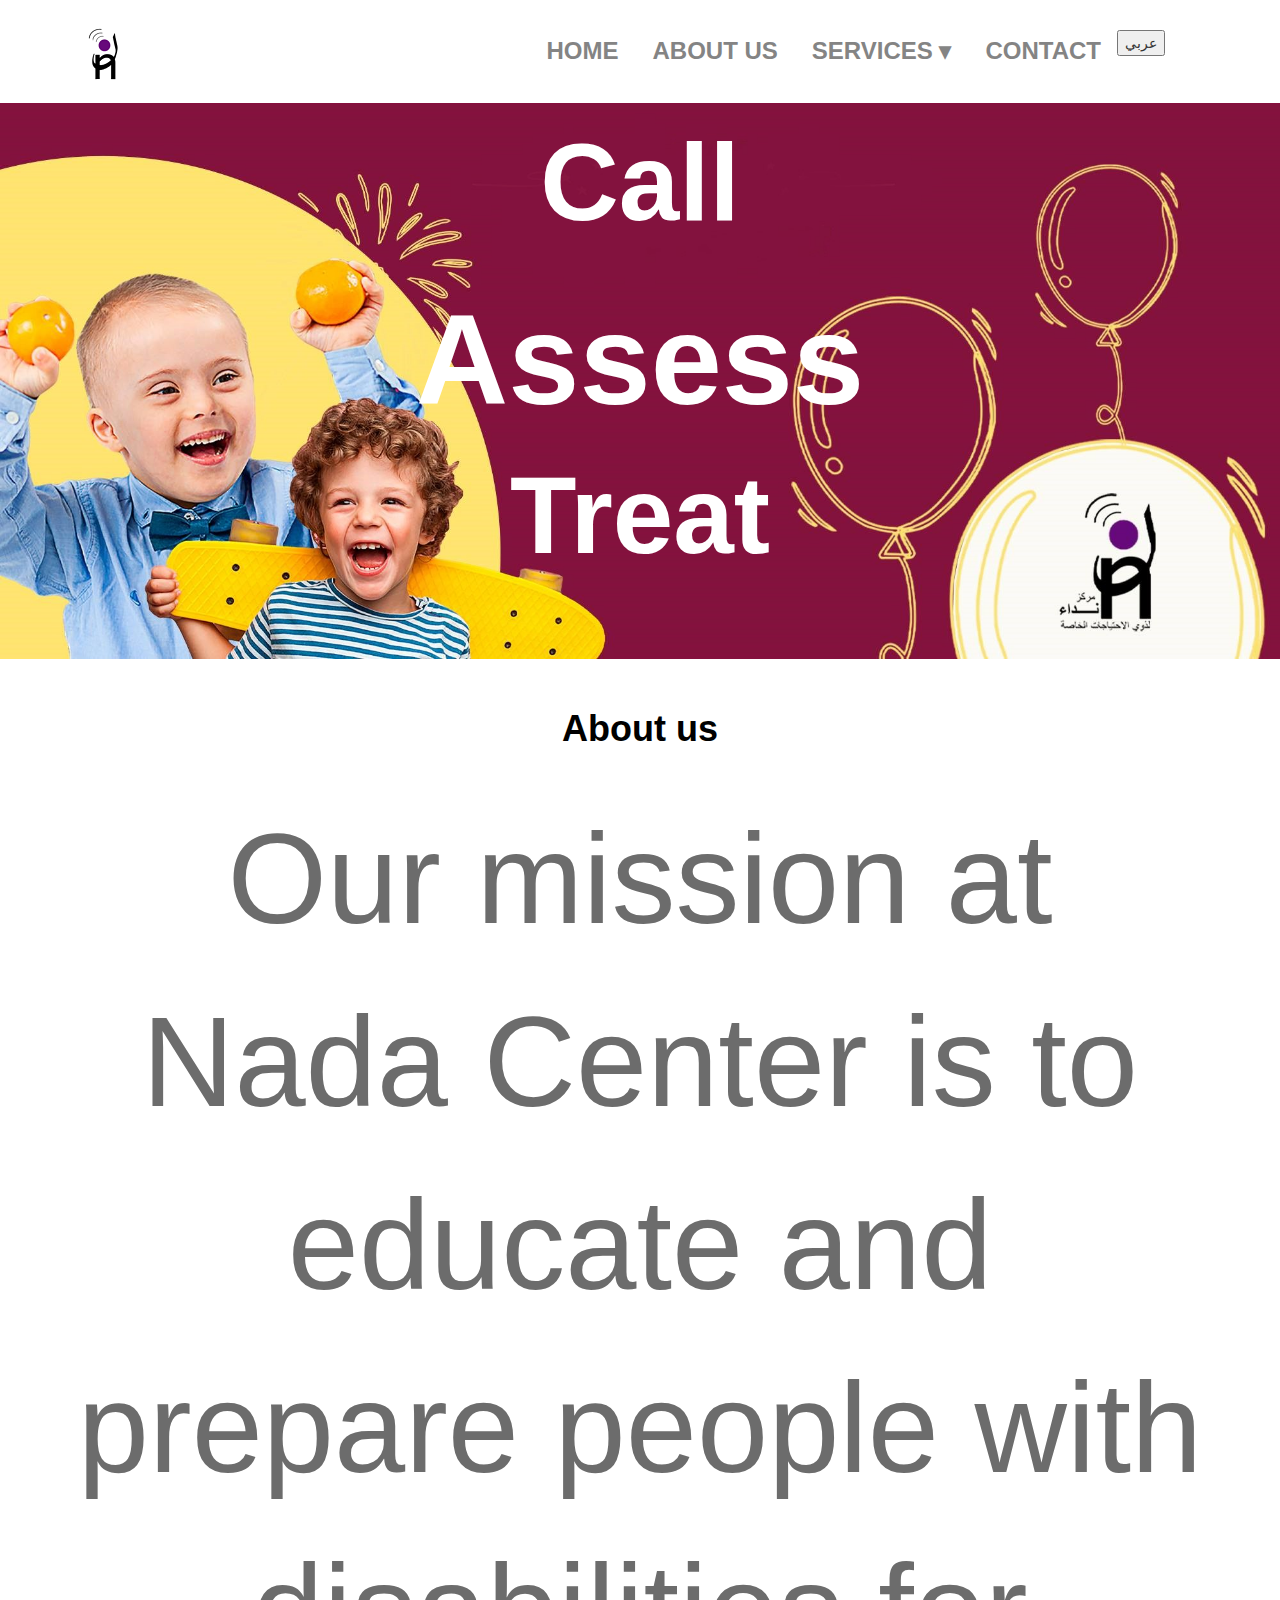
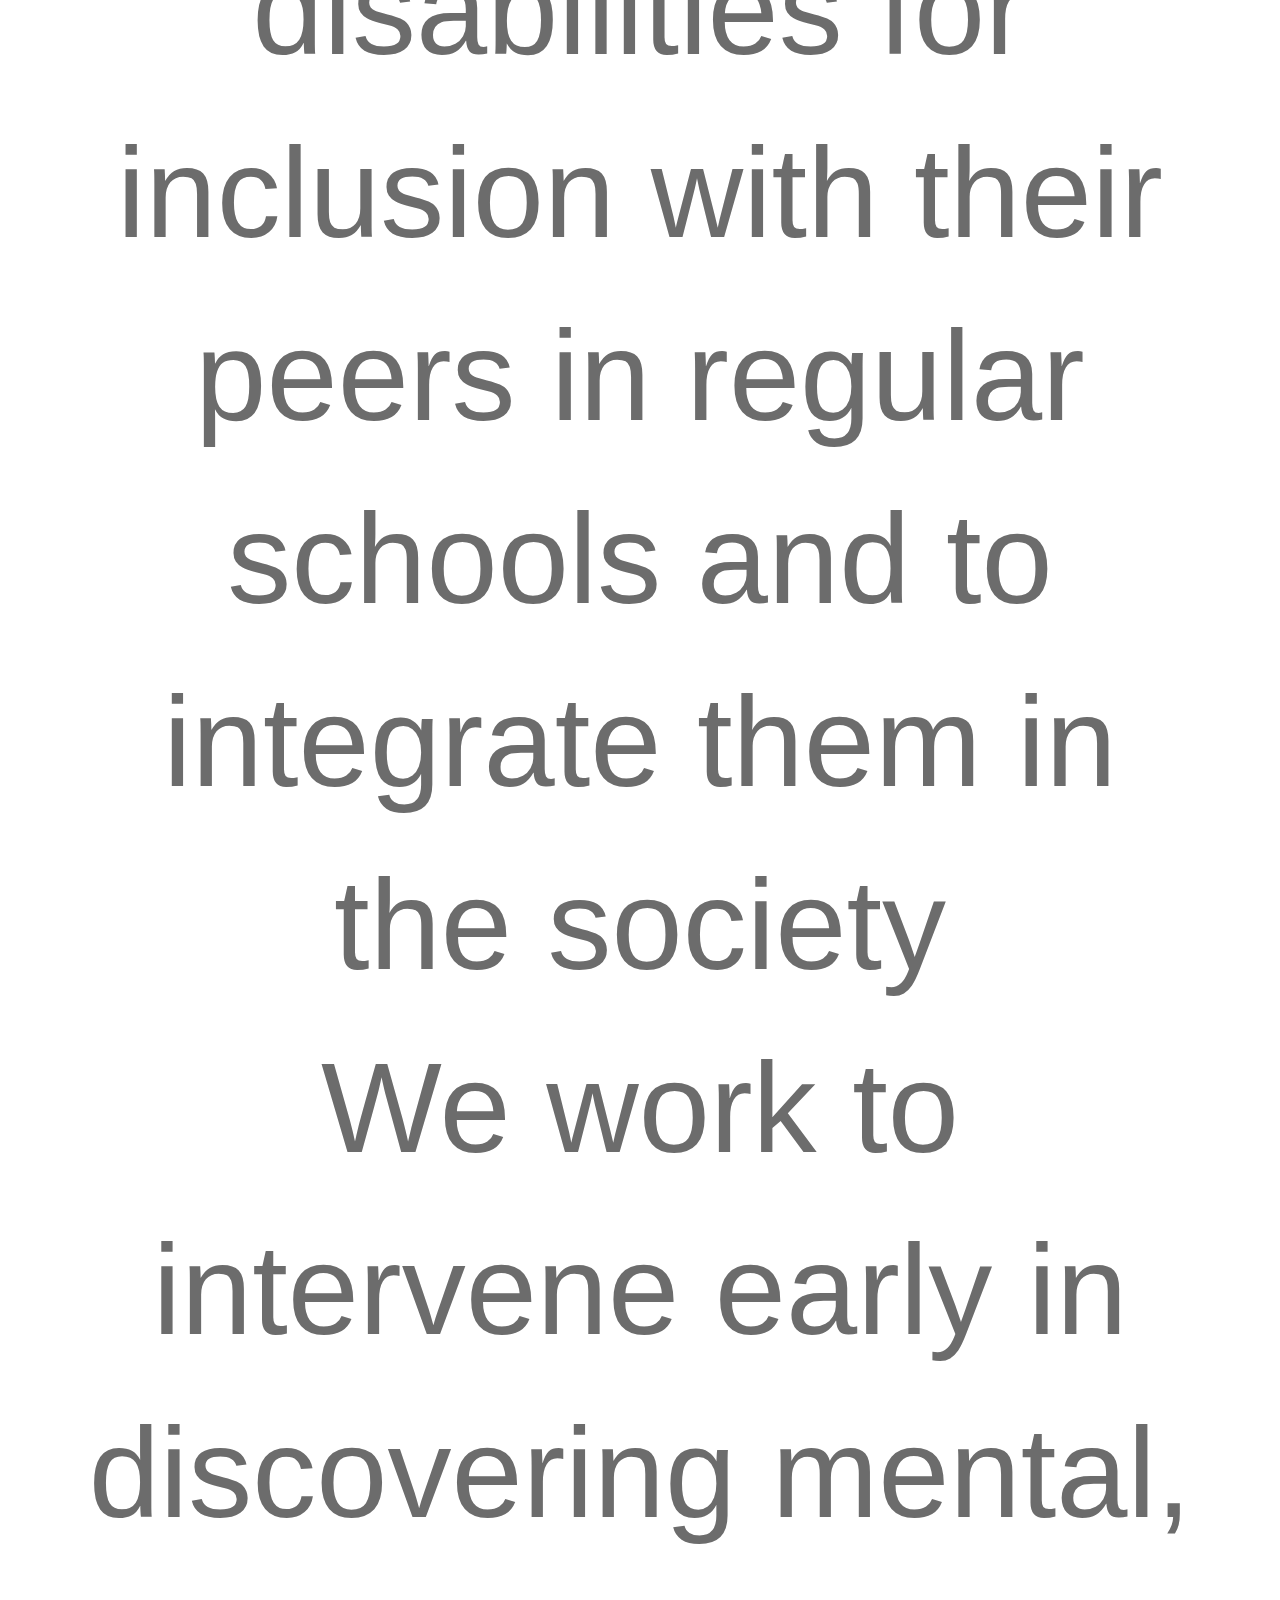
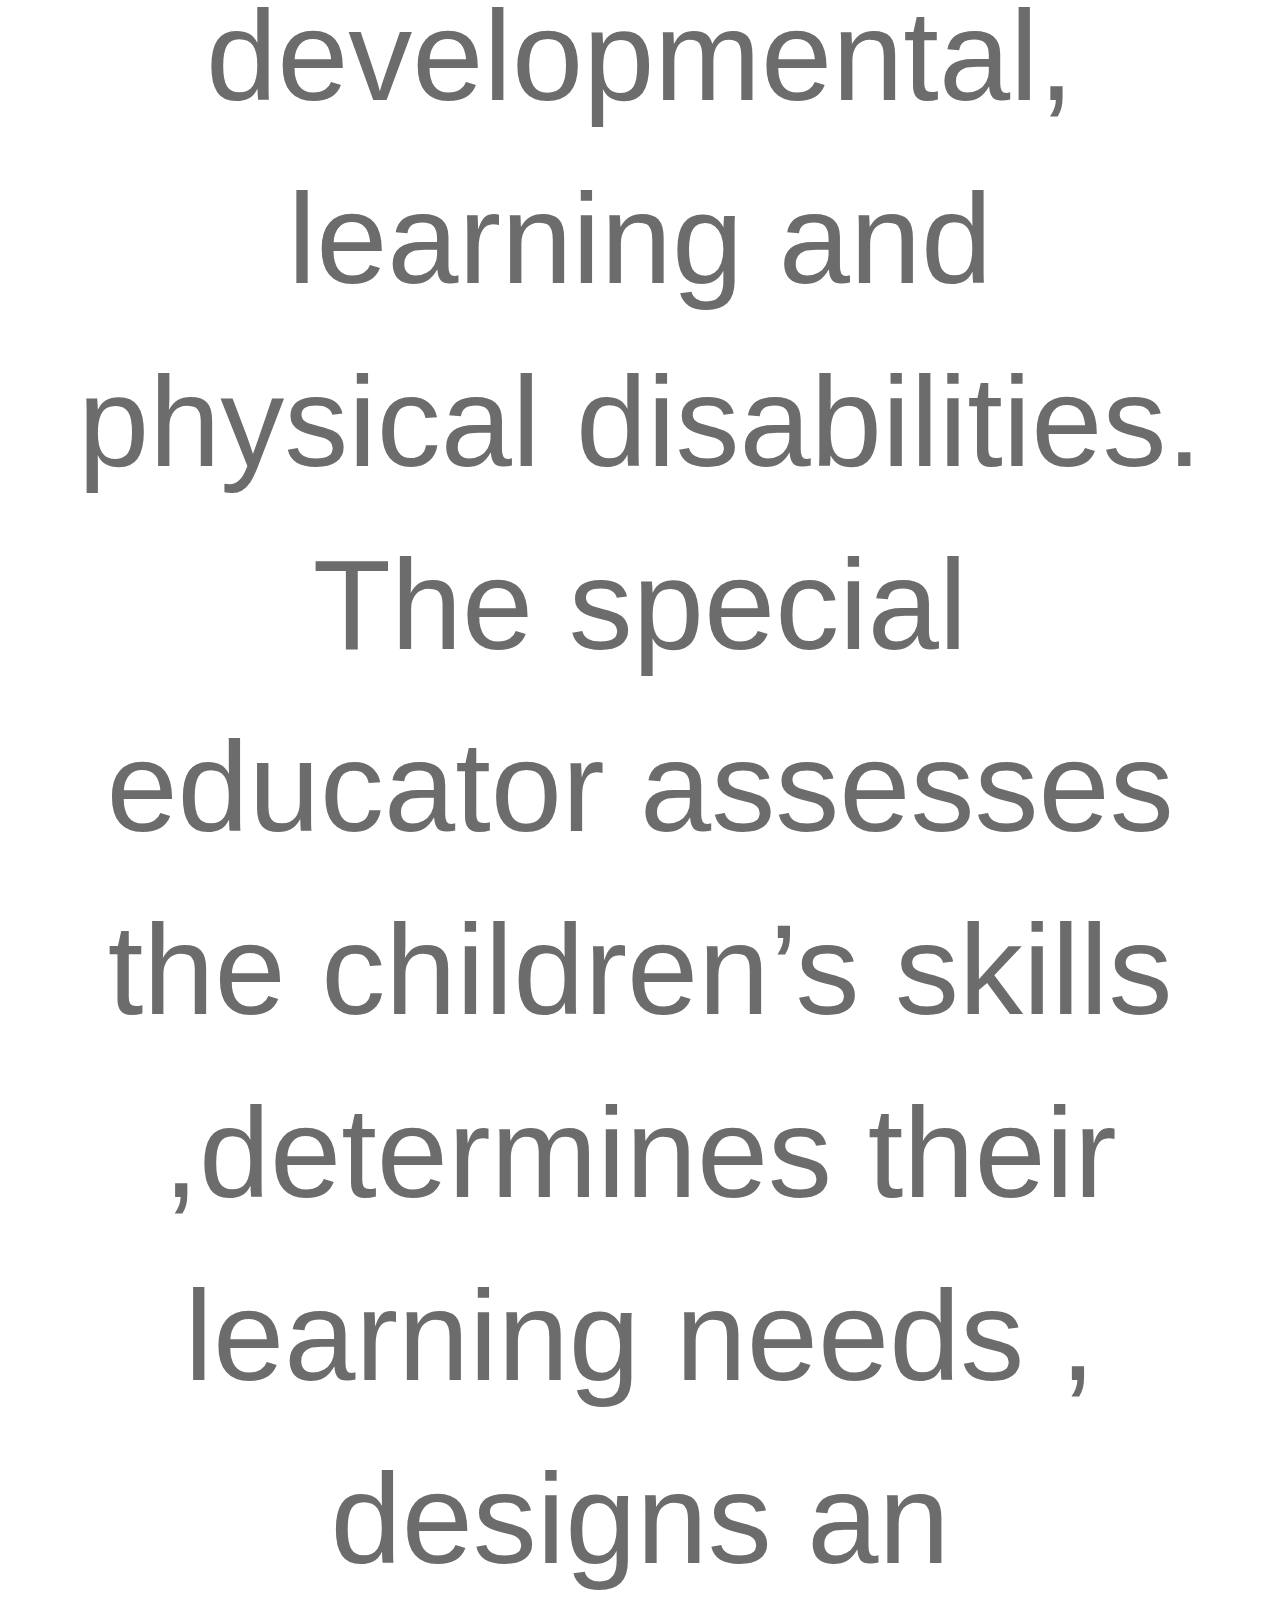
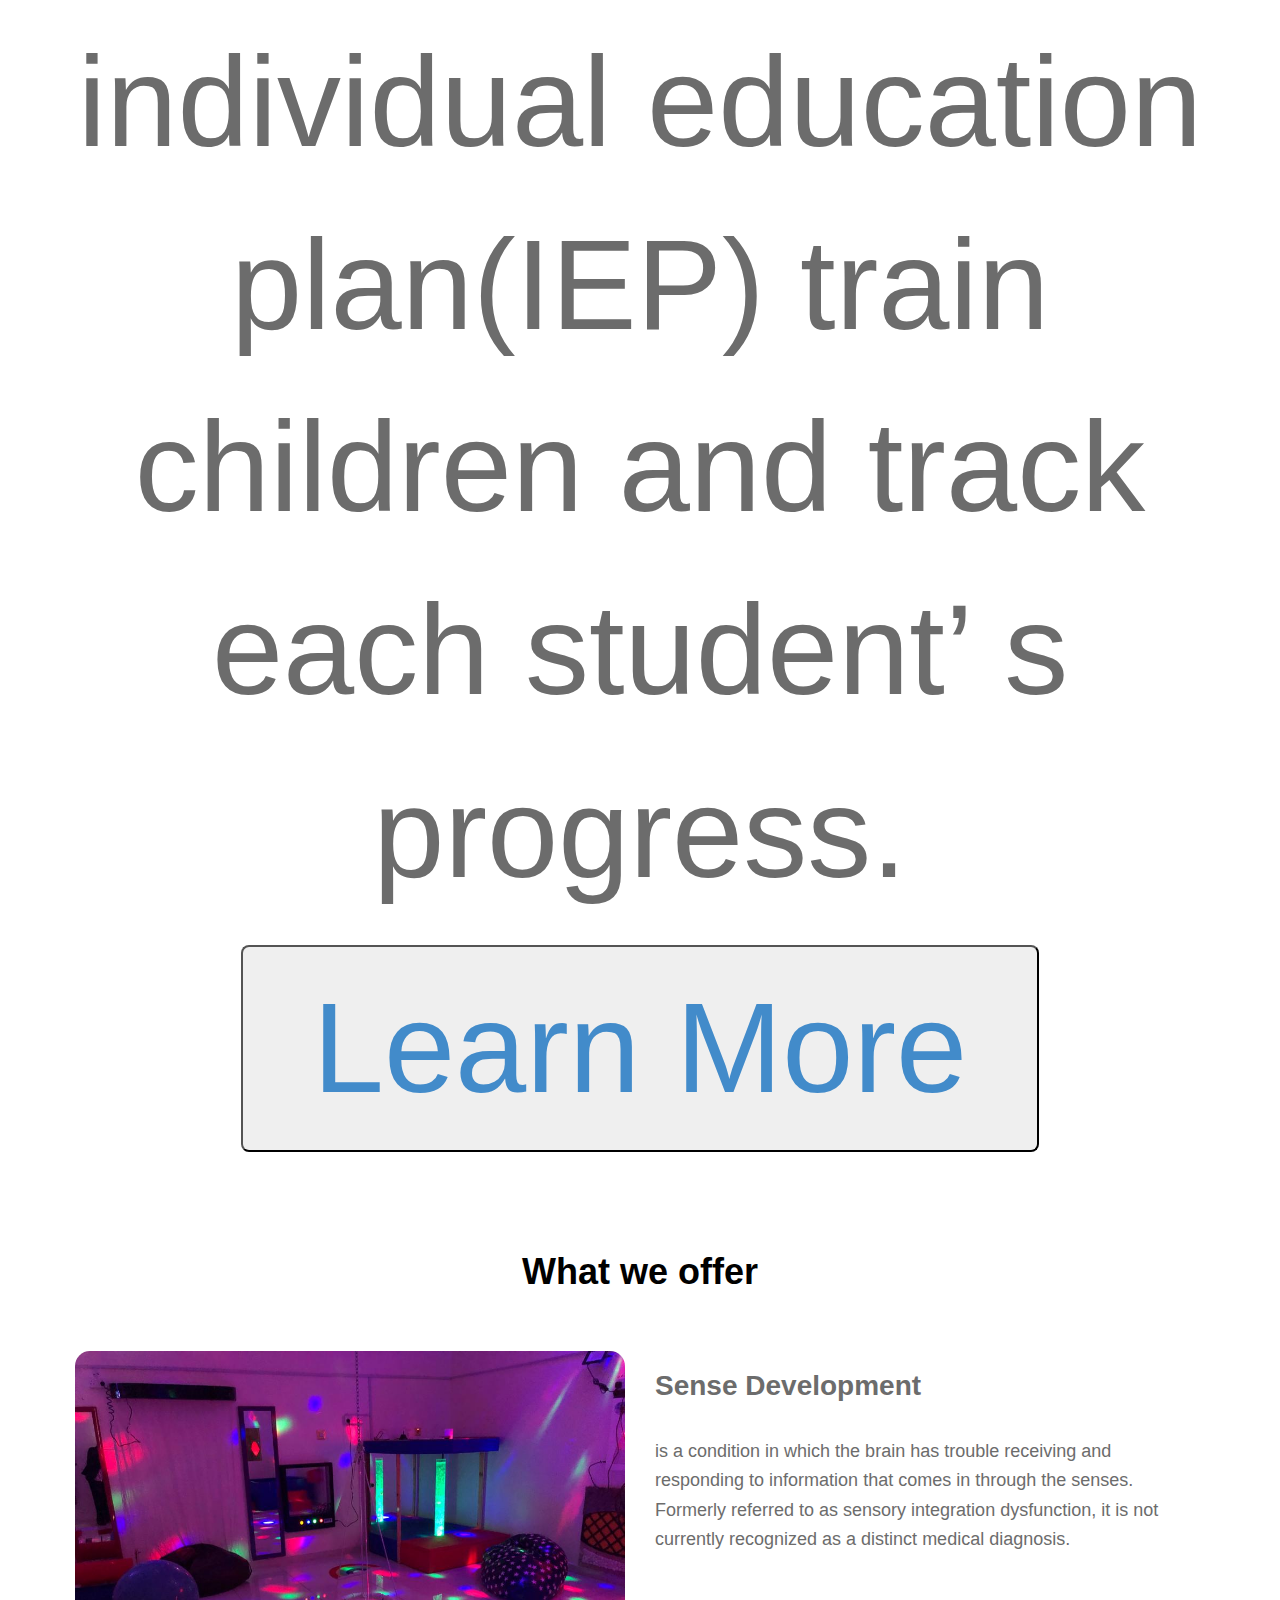
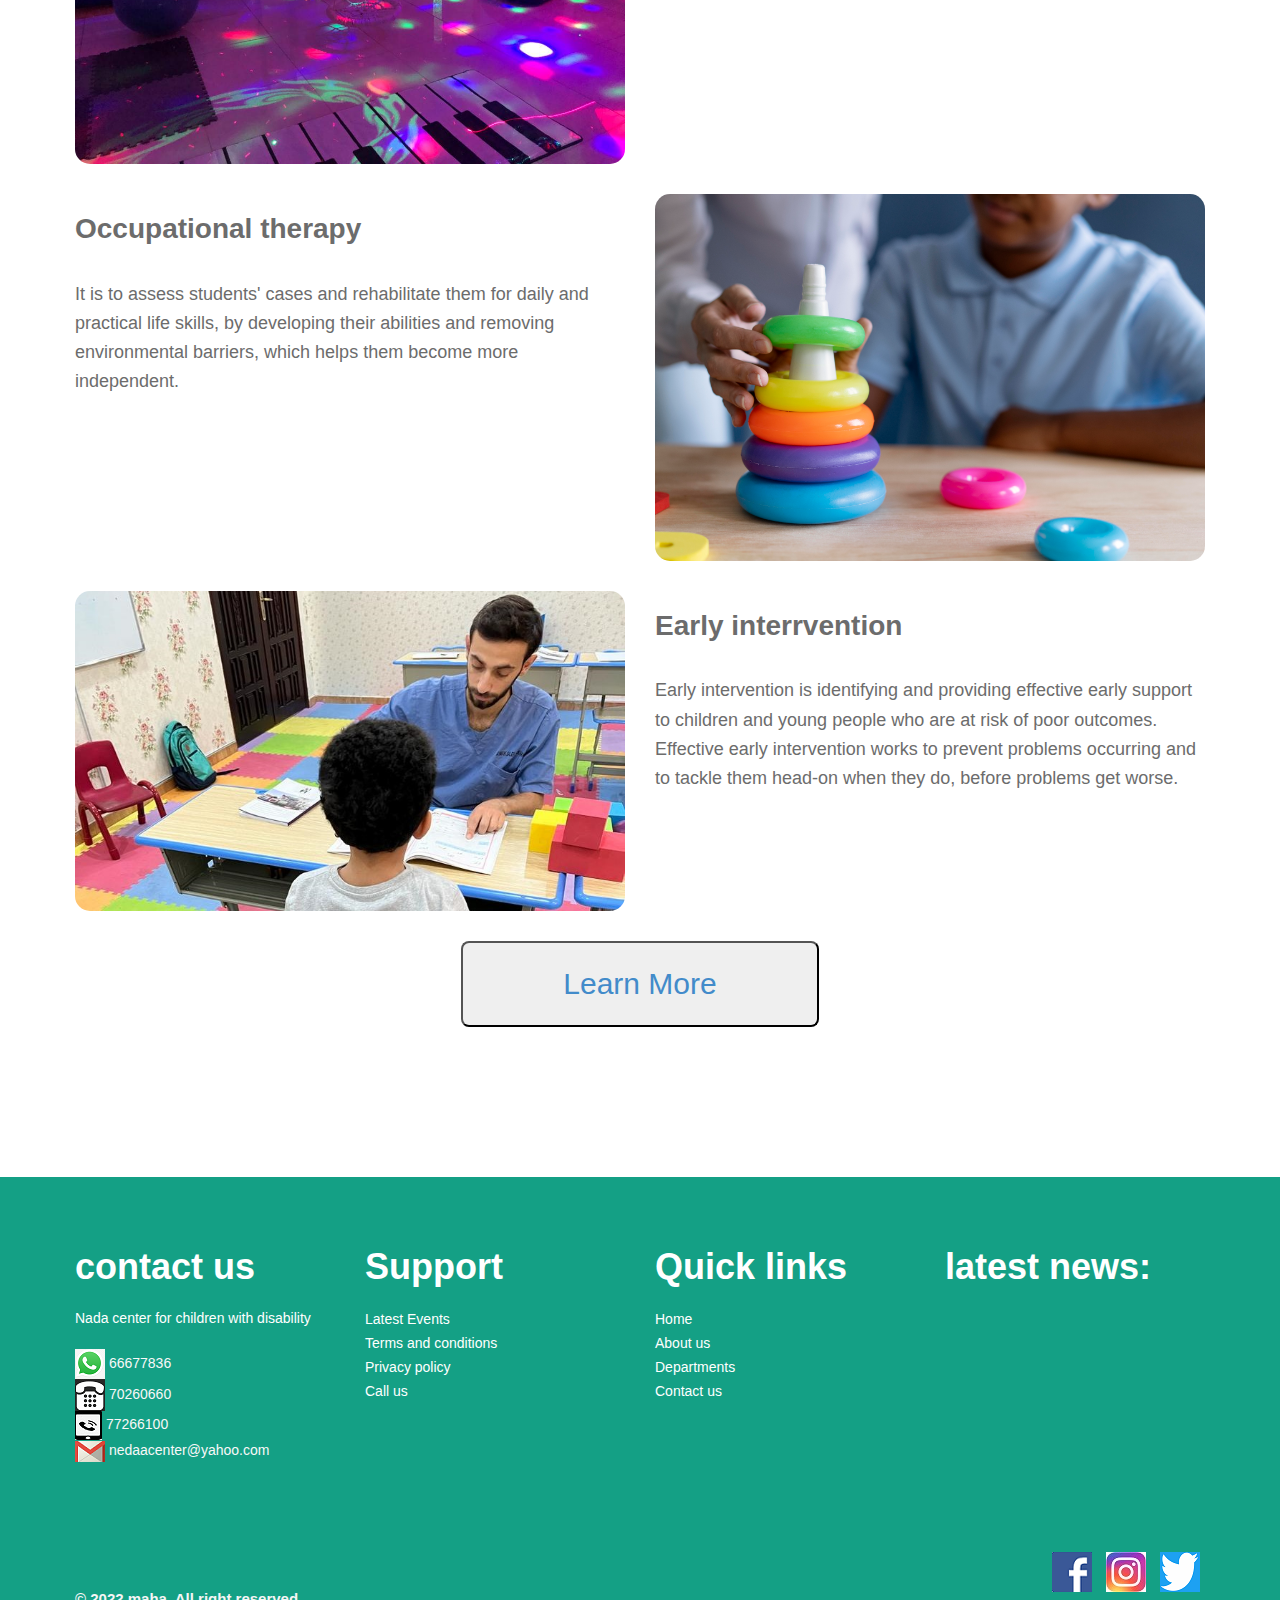
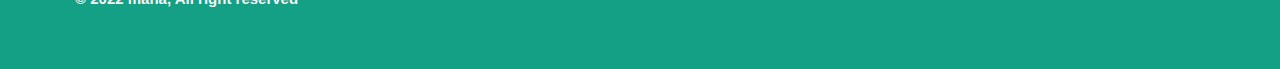
==== commit 7003787d: "Update index.html" ====
--- a/index.html
+++ b/index.html
@@ -103,7 +103,7 @@
 				<h1 class="head2 headertxt arabic">قيم</h1>
 				<h1 class="head3 headertxt arabic">عالج</h1>
 				<h1 class="head1 headertxt english">Call</h1>
-				<h1 class="head2 headertxt english"style="font-size:90px; font-size:10vw">Assess</h1>
+				<h1 class="head2 headertxt english"style="font-size:90px; font-size:10vw;">Assess</h1>
 				<h1 class="head3 headertxt english">Treat</h1>
 			</div>
 			<!-- end slider -->
@@ -118,20 +118,20 @@
 							<h1 class="aligncenter arabic">من نحن؟</h1>
 							<br><br /><br />
 
-							<p class="arabic"style="font-size:30px;">
+							<p class="arabic"style="font-size:30px;  font-size:10vw;">
 								.مهمتنا في مركز نداء تعليم و تهيئة  ذوي الاعاقة للدمج مع اقرانهم في المدارس النظامية و دمجهم في المجتمع<br>
 								نعمل على الكشف المبكر للإعاقات والاضطرابات بجميع انواعها ونقدم شتى الخدمات التربوية والنفسية ثم نقوم بتطبيق<br>
 								.احدث برامج التدخل المبكر بما يتناسب مع قدرات كل طفل<br>
 								نهتم برفع مستوى قدرات طلابنا التعليمية والتحصيلية
 							</p>
-							<p class="english"style="font-size:30px;">
+							<p class="english"style="font-size:30px;  font-size:10vw;">
 								Our mission at Nada Center is to educate and prepare people with disabilities for inclusion with their peers in regular schools and to integrate them in the society <br />
 								We work to intervene early in discovering mental, developmental, learning and physical disabilities. The special educator assesses the children’s skills ,determines their learning needs , designs an individual education plan(IEP)  train children and track each student’ s progress.
 							</p>
 								<br /><br />
 								<a href="about.html">
-									<button class="english" style="padding: 10px 70px; border-radius: 8px;font-size: 30px;">Learn More</button>
-									<button class="arabic" style="padding: 10px 70px; border-radius: 8px;font-size: 30px;">اقرأ المزيد</button>
+									<button class="english" style="padding: 10px 70px; border-radius: 8px;font-size: 30px;  font-size:10vw;">Learn More</button>
+									<button class="arabic" style="padding: 10px 70px; border-radius: 8px;font-size: 30px;  font-size:10vw;">اقرأ المزيد</button>
 								</a>
 						</div>
 					</div>
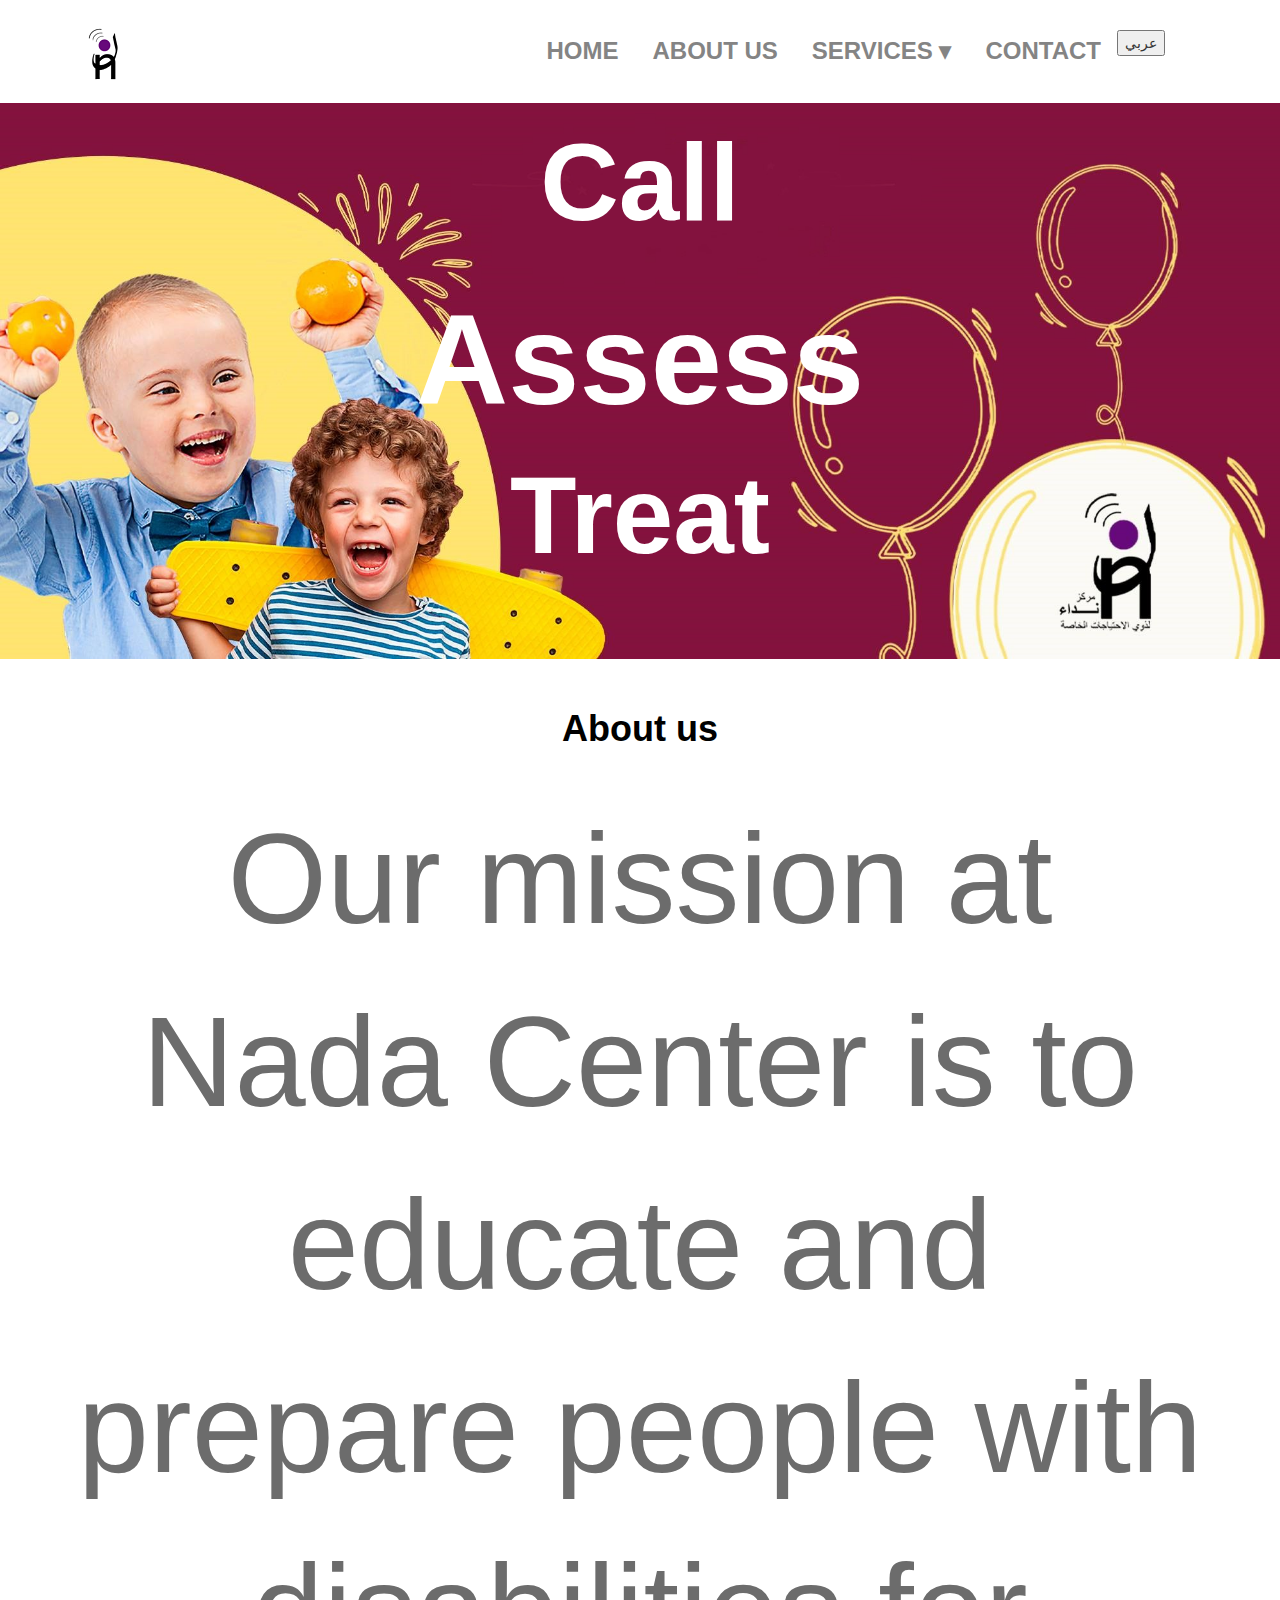
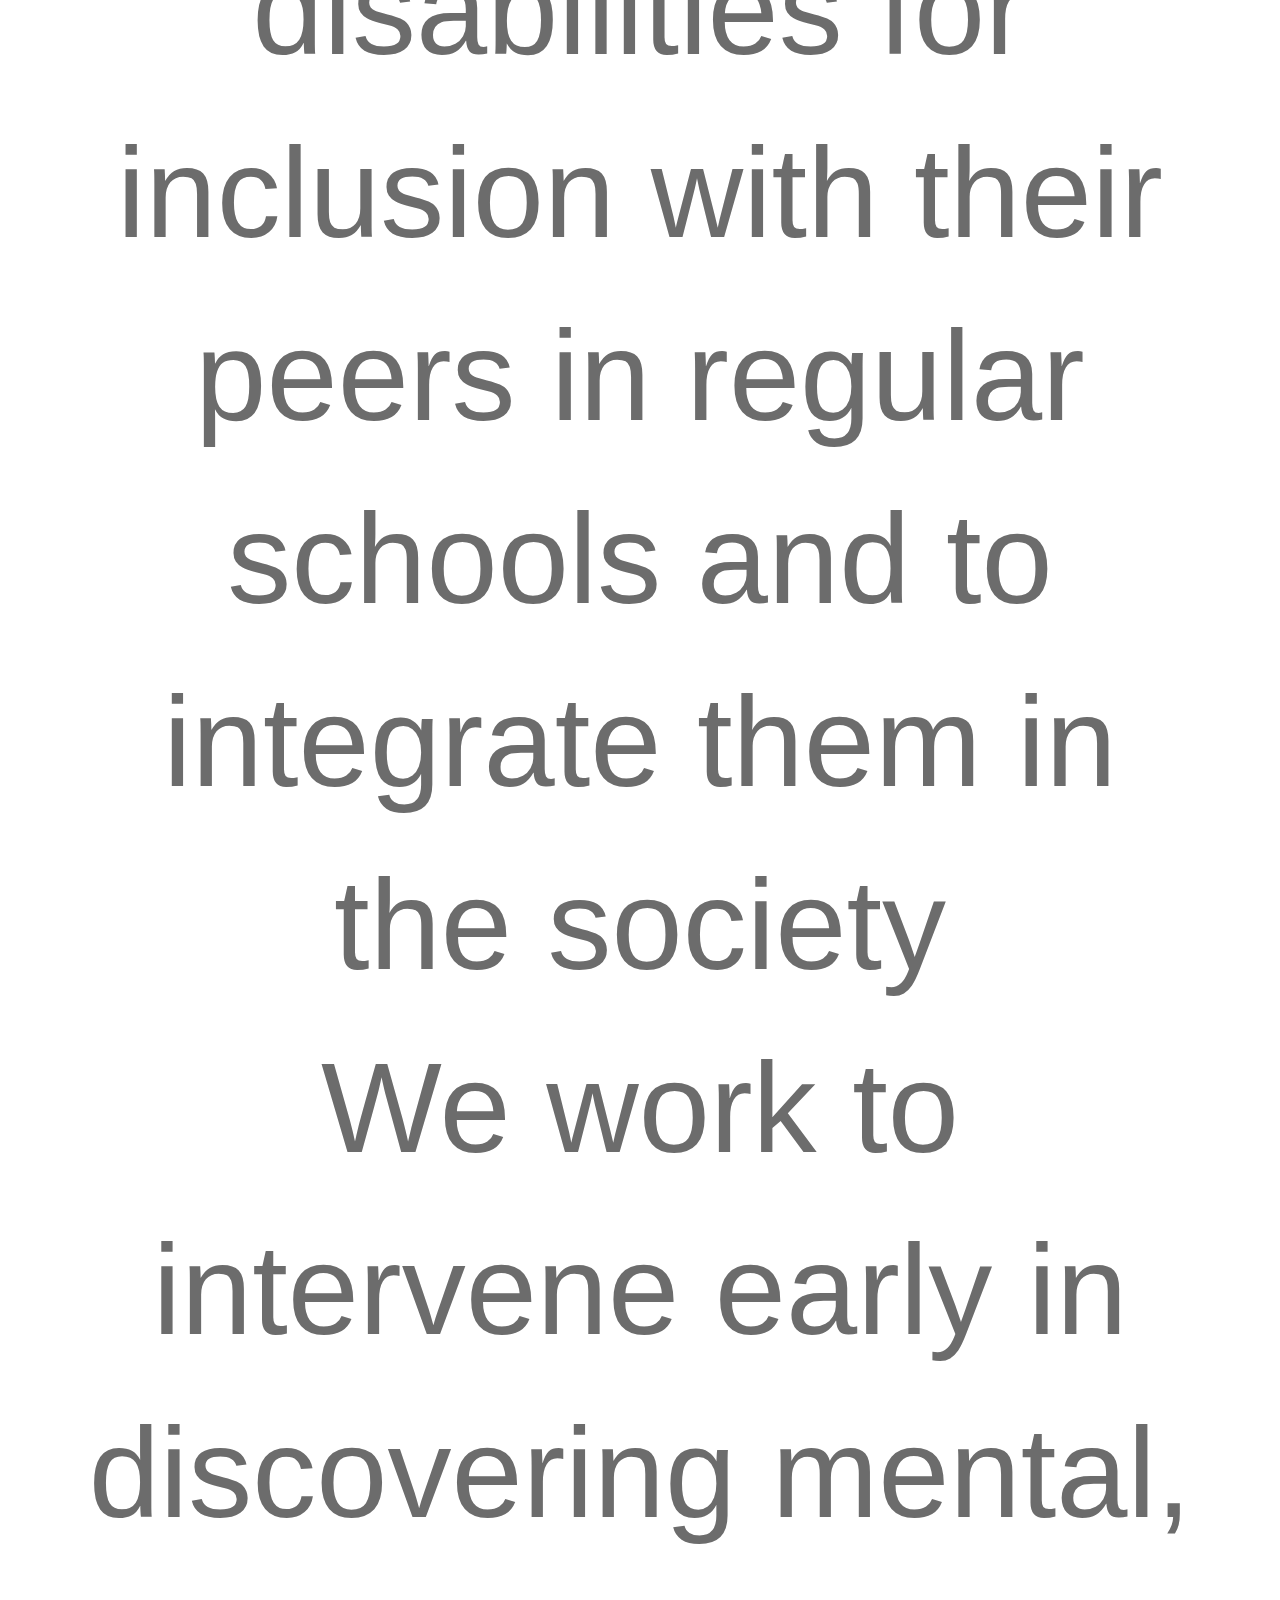
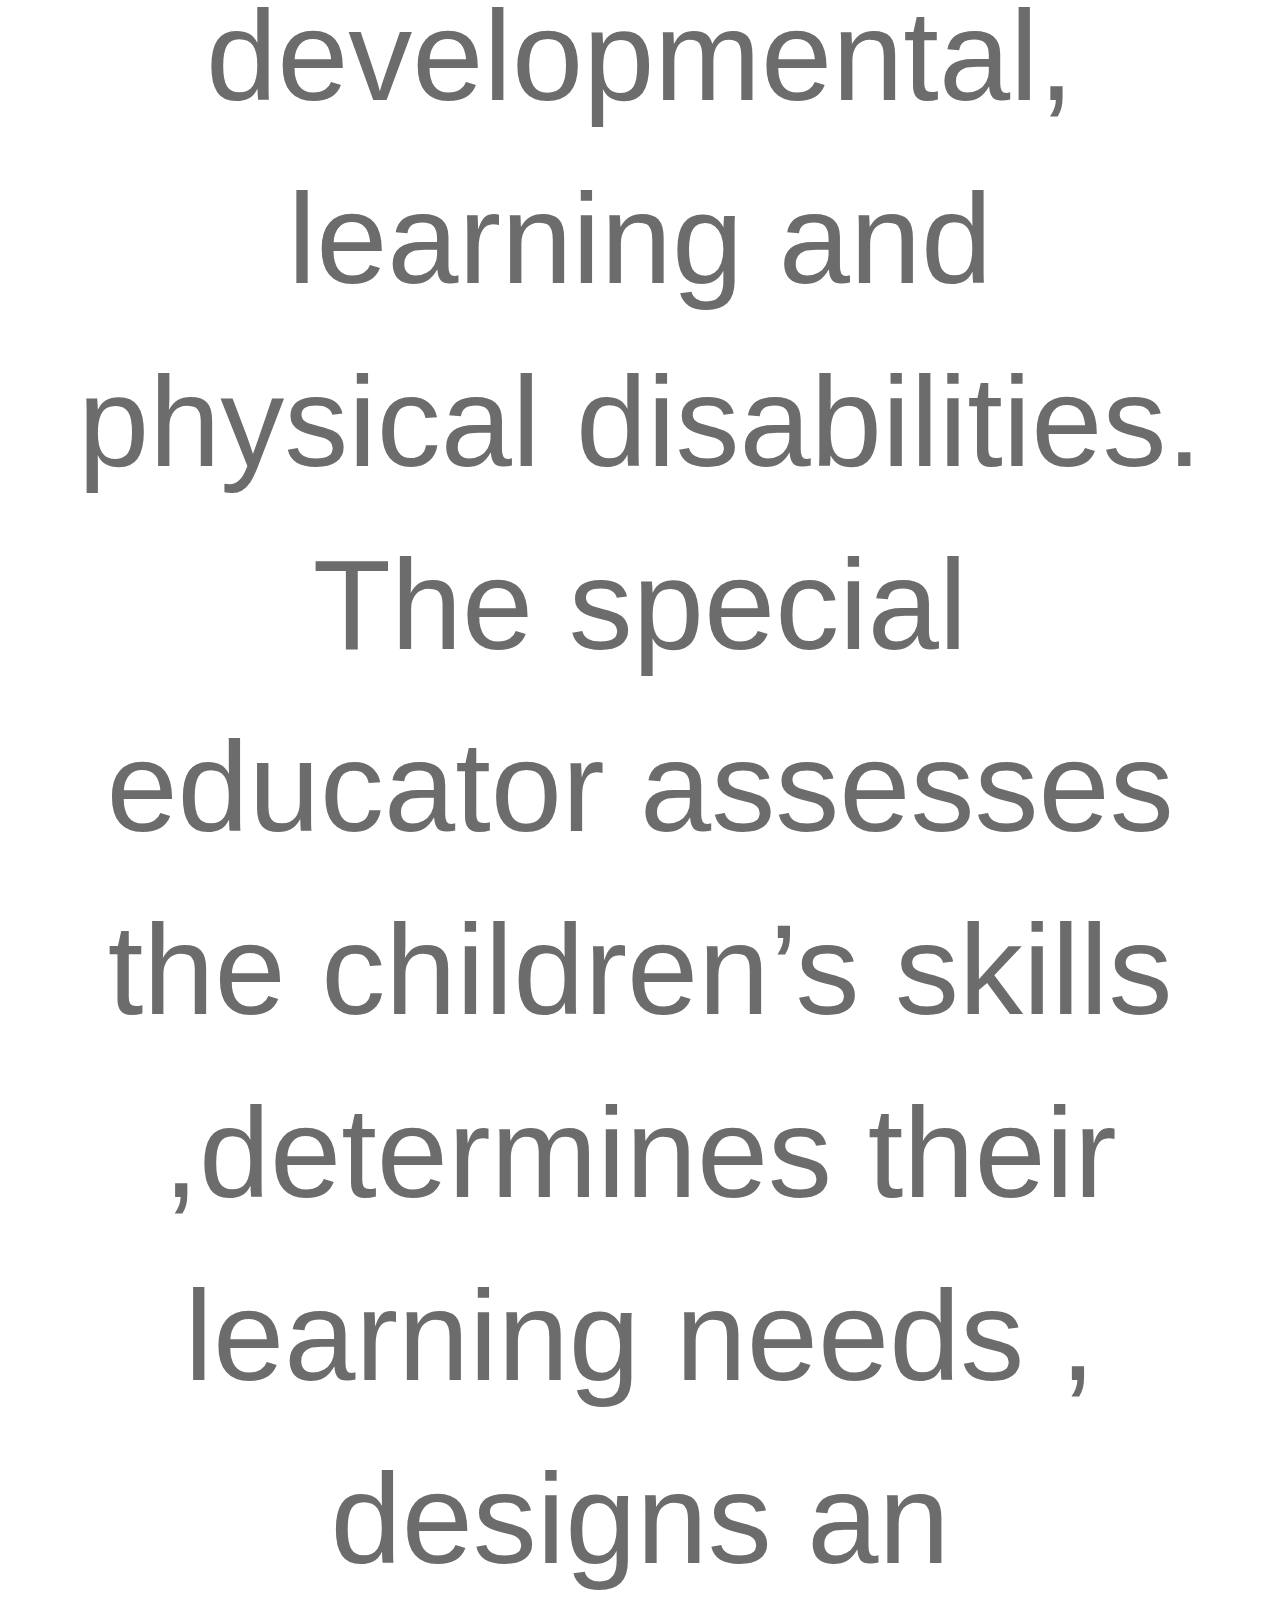
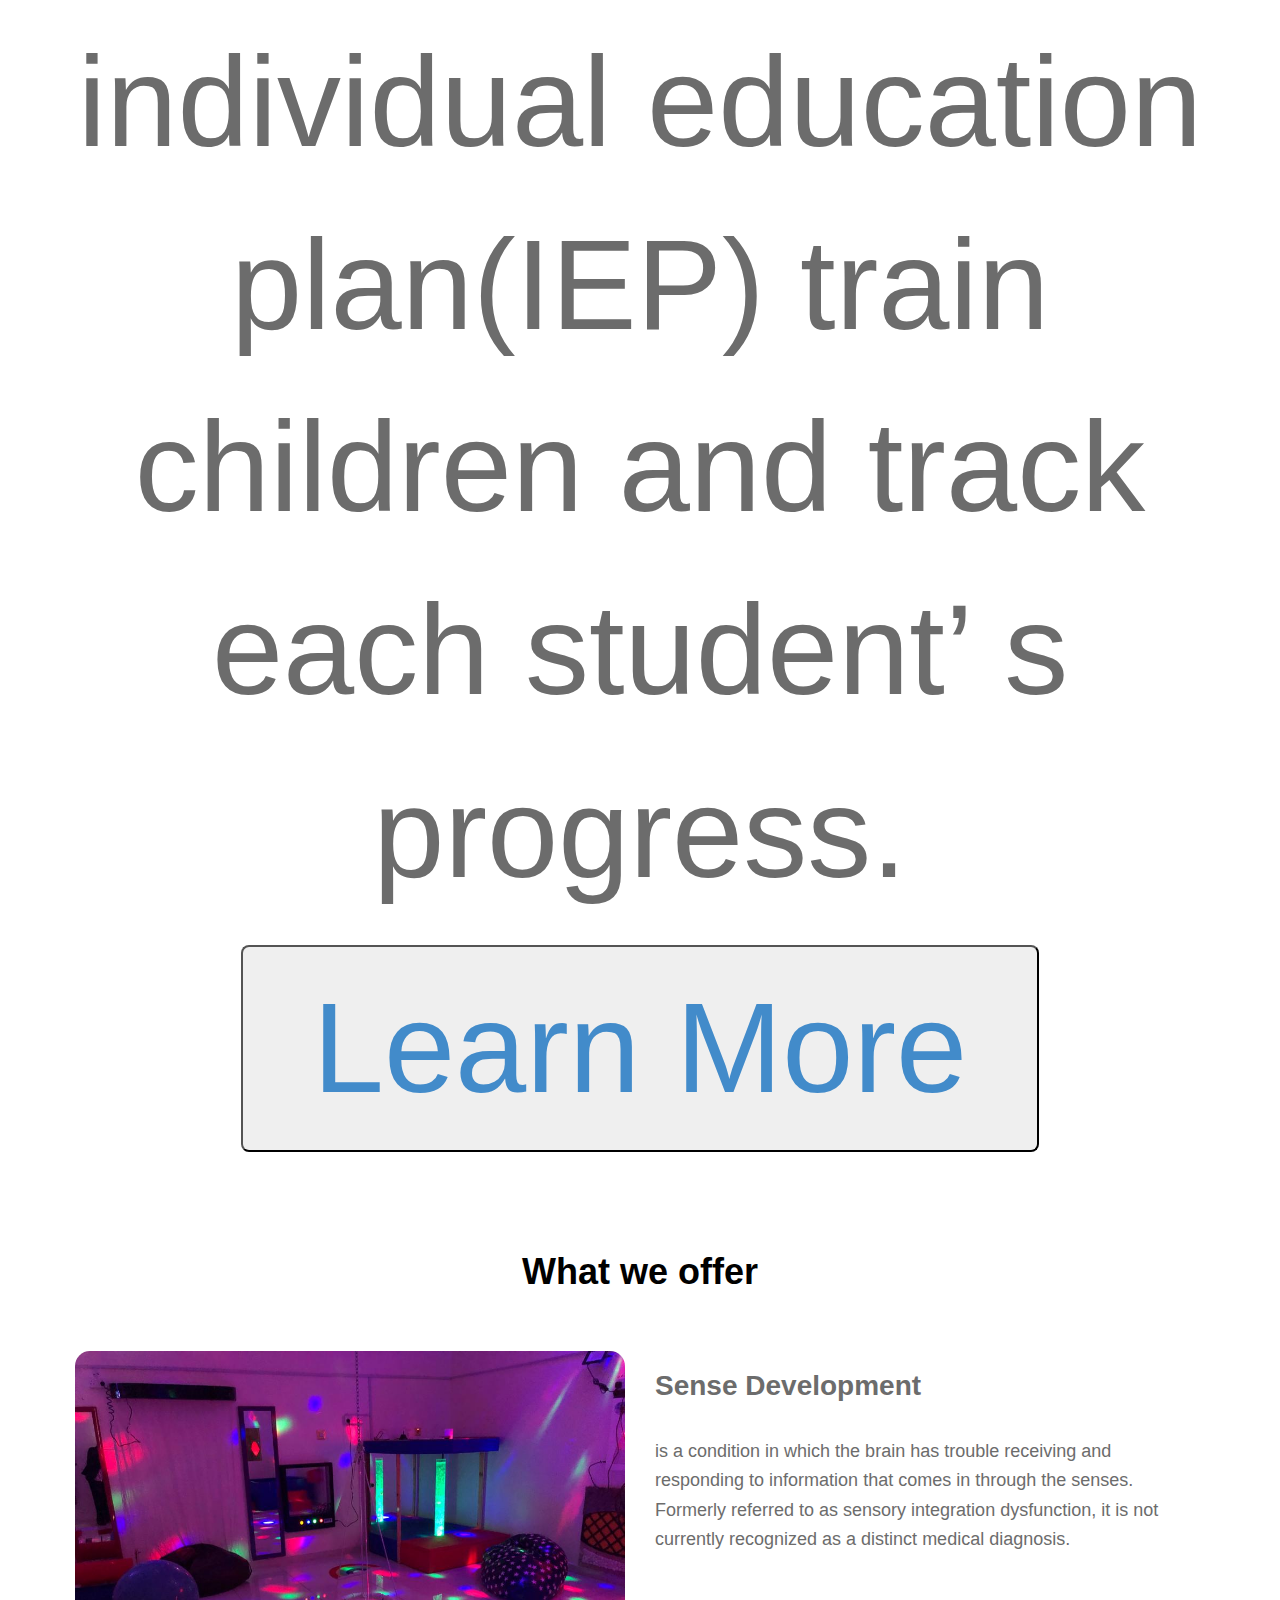
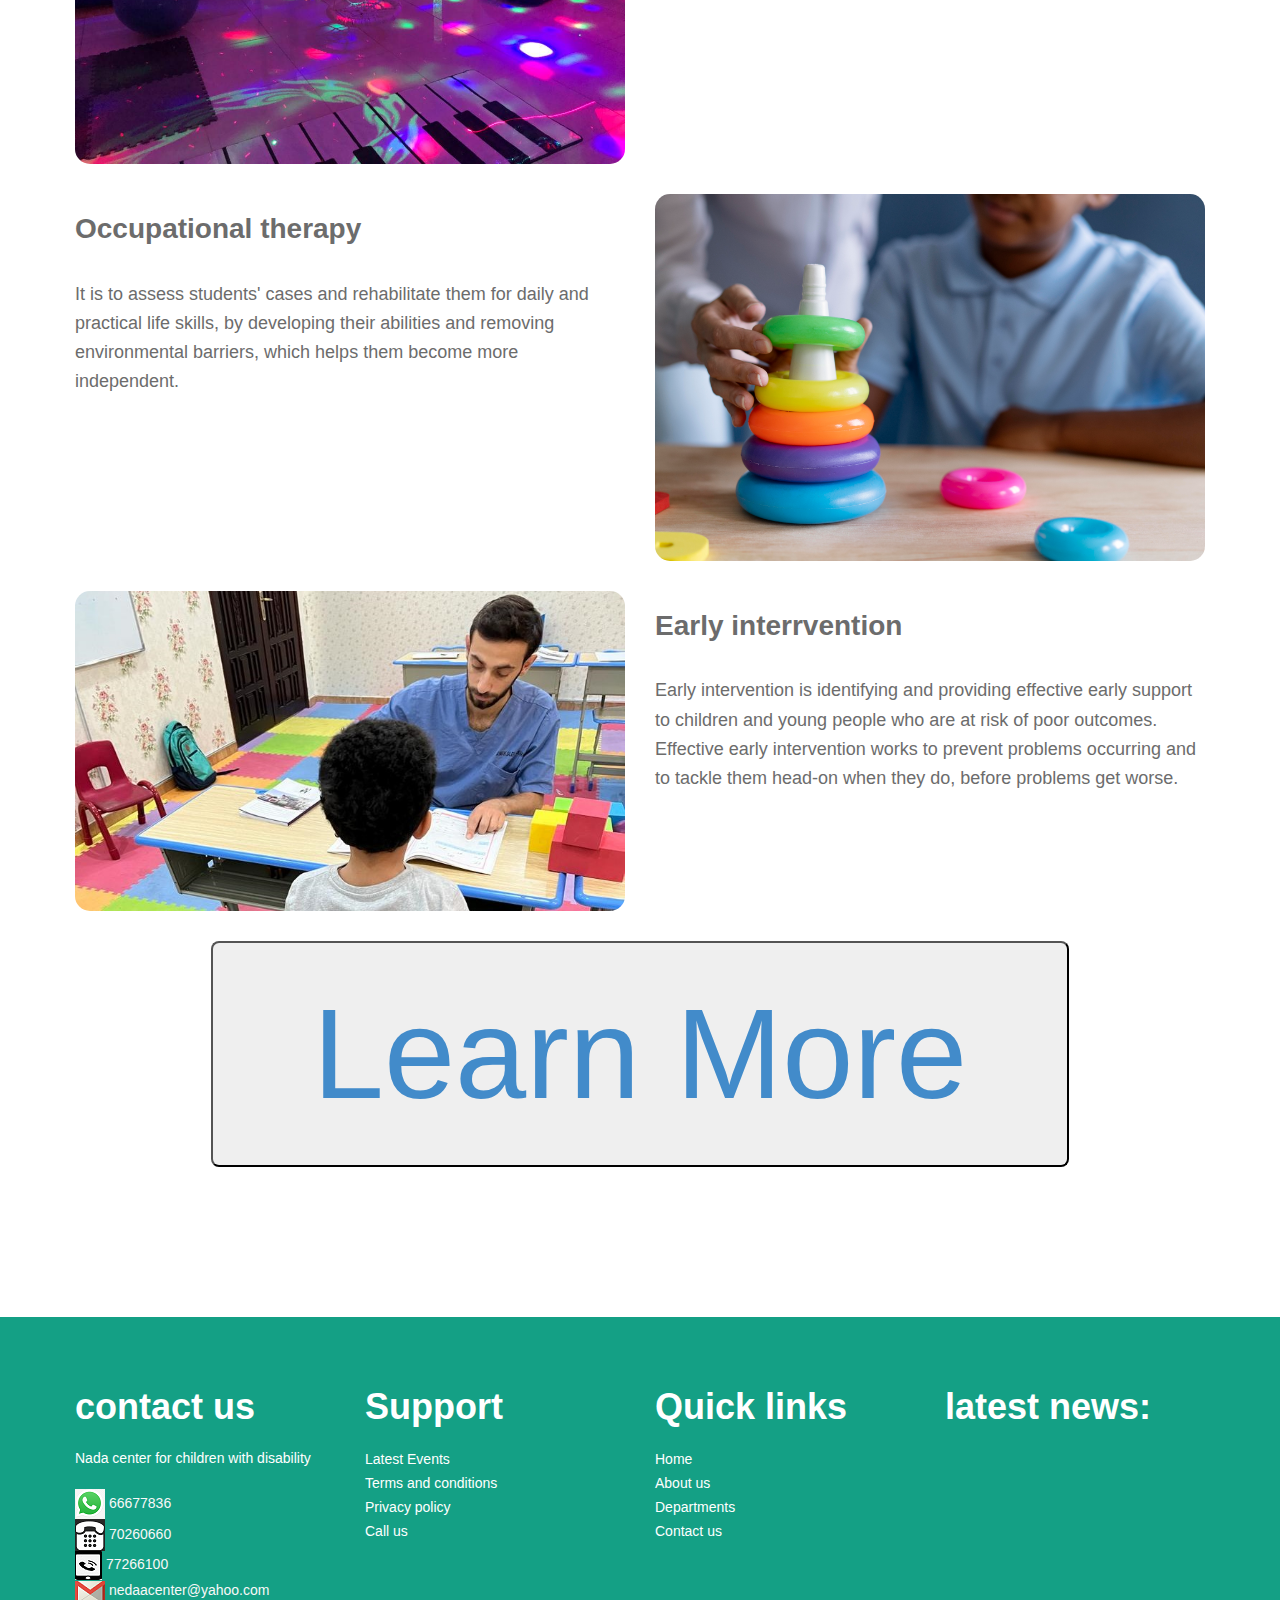
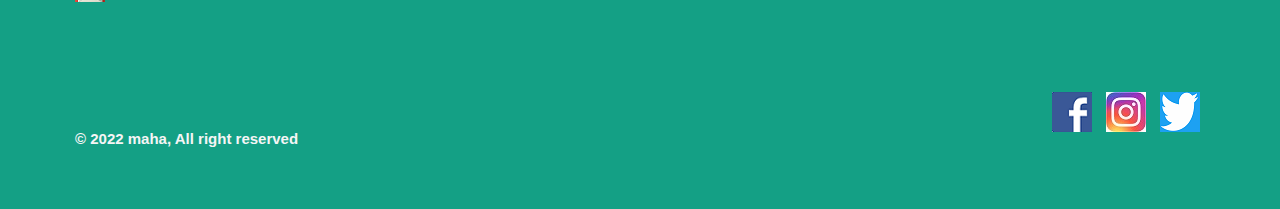
==== commit 7b749a00: "Update index.html" ====
--- a/index.html
+++ b/index.html
@@ -209,8 +209,8 @@
 				</div>
 				<div style="text-align:center">
 					<a href="departments.html">
-						<button class="english" style="padding: 20px 100px; border-radius: 8px;font-size: 30px;">Learn More</button>
-						<button class="arabic" style="padding: 20px 100px; border-radius: 8px;font-size: 30px;">اقرأ المزيد</button>
+						<button class="english" style="padding: 20px 100px; border-radius: 8px;font-size: 30px;  font-size:10vw;">Learn More</button>
+						<button class="arabic" style="padding: 20px 100px; border-radius: 8px;font-size: 30px;  font-size:10vw;">اقرأ المزيد</button>
 					</a>
 				</div>
 
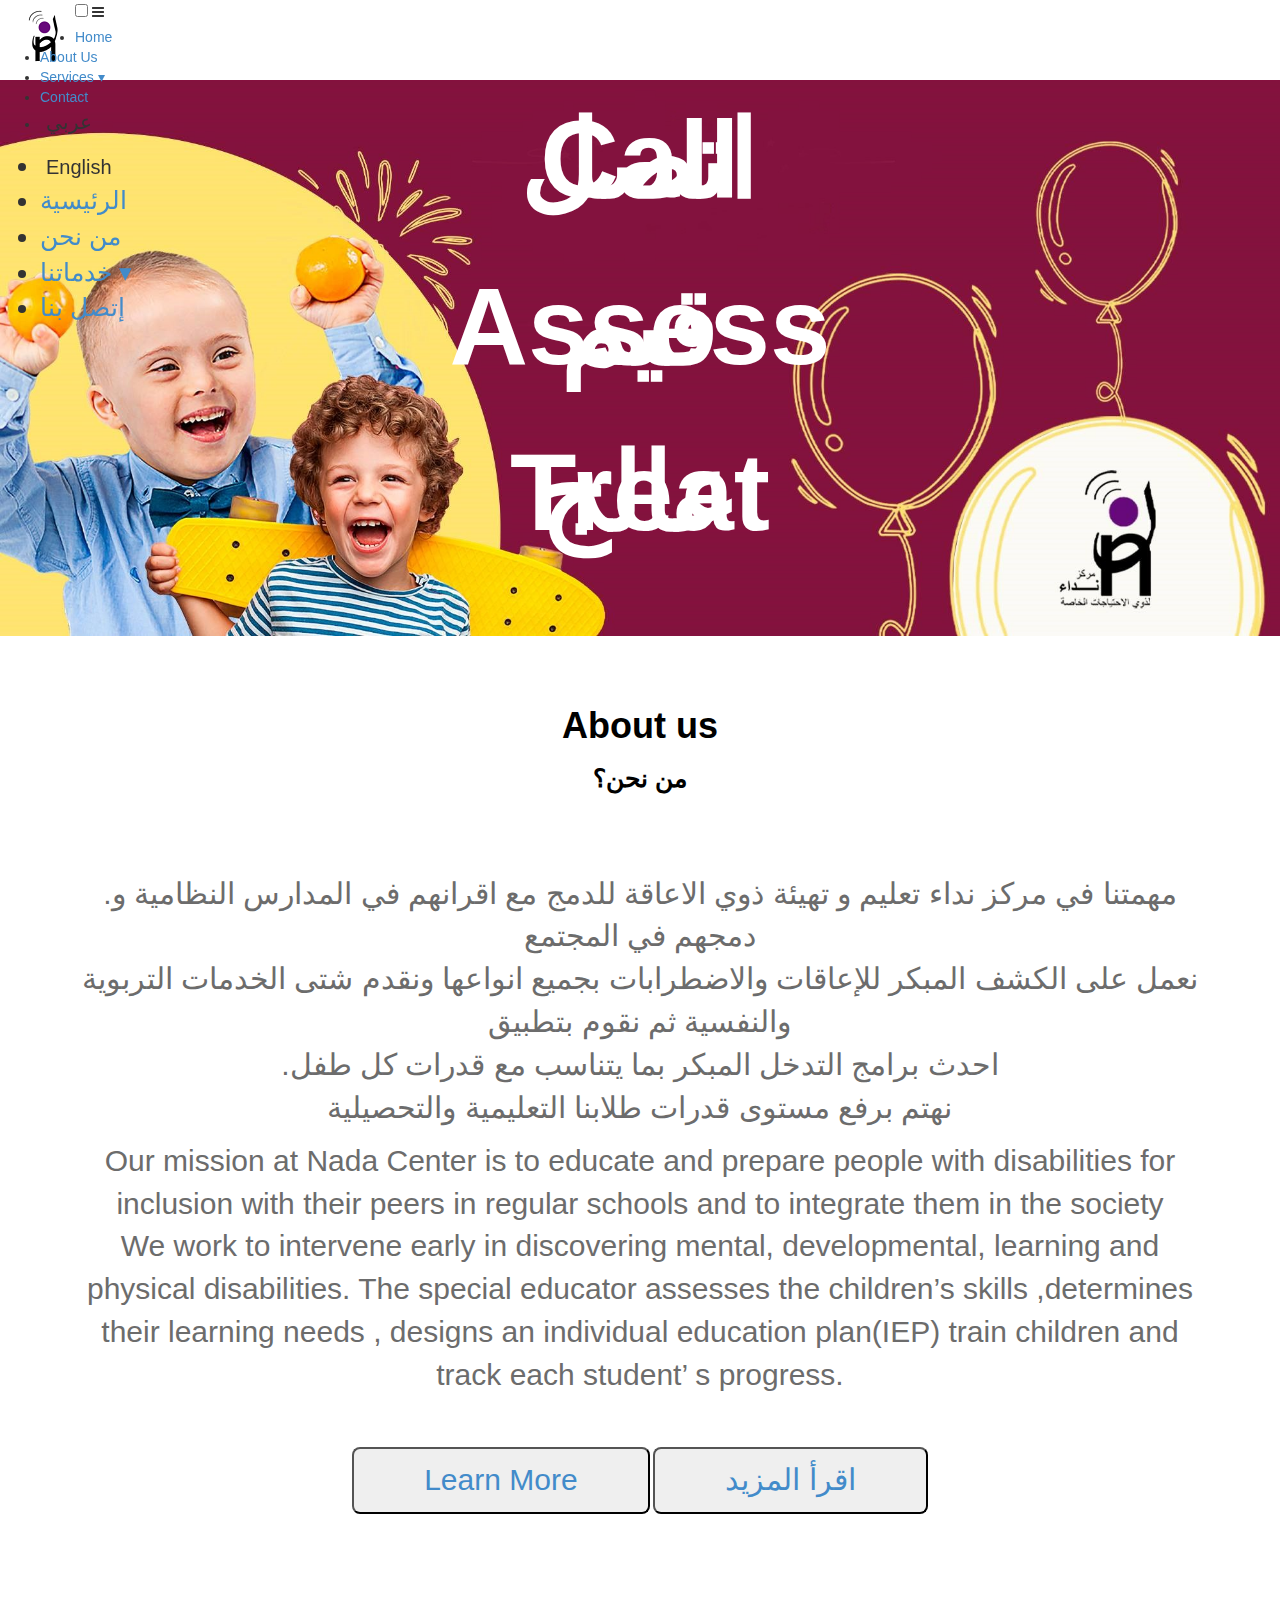
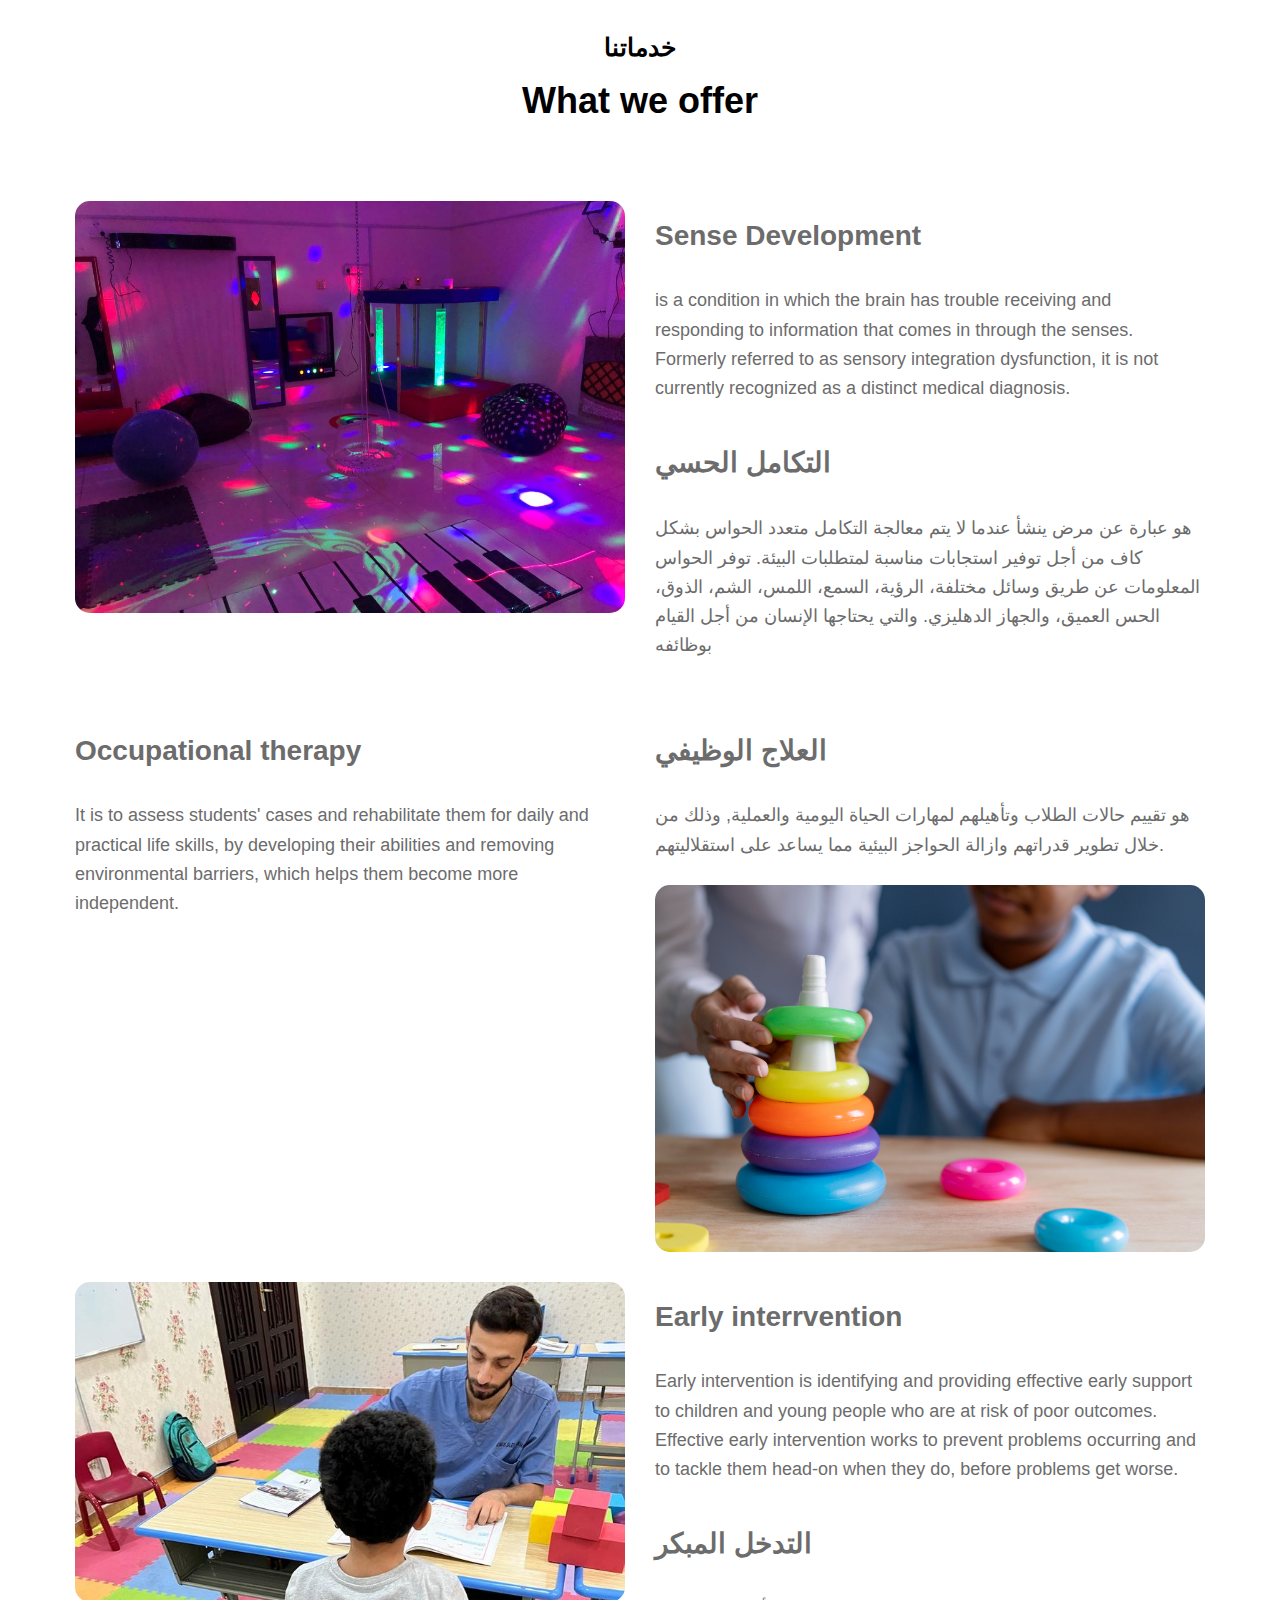
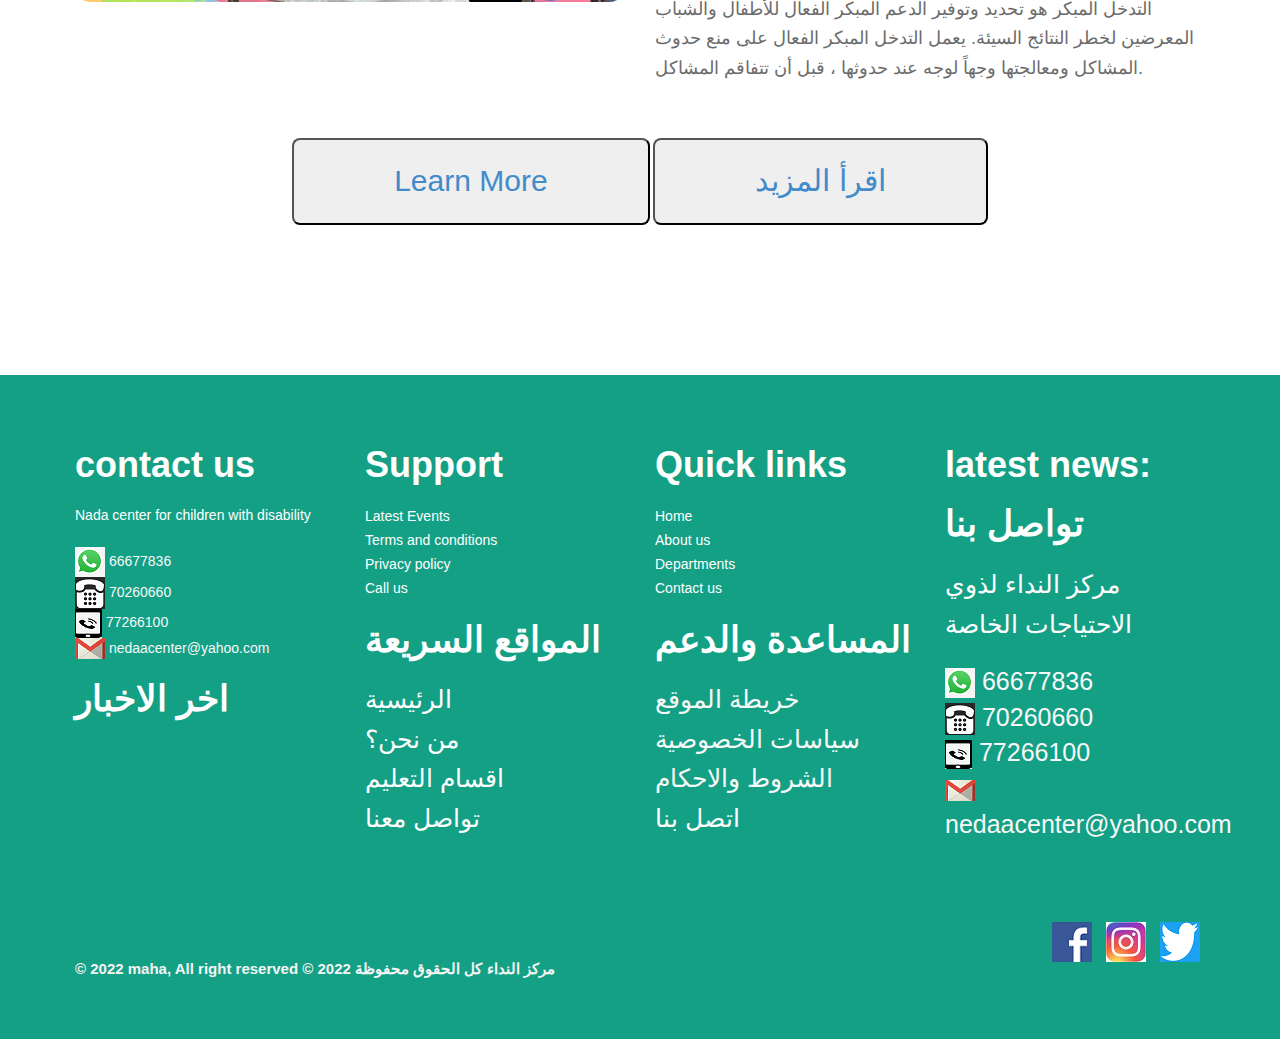
==== commit 41b409aa: "Add files via upload" ====
--- a/index.html
+++ b/index.html
@@ -13,6 +13,8 @@
 	<link href="css/flexslider.css" rel="stylesheet" />
 	<link href="js/owl-carousel/owl.carousel.css" rel="stylesheet">
 	<link href="css/style.css" rel="stylesheet" />
+	<link href="css/font-awesome.css" rel="stylesheet" />
+
 
 	<!-- HTML5 shim, for IE6-8 support of HTML5 elements -->
 	<!--[if lt IE 9]>
@@ -23,115 +25,106 @@
 <body>
 	<div id="wrapper">
 		<!-- start header -->
-		<header>
-			<div class="navbar navbar-default navbar-static-top">
-				<div class="container">
-					<div class="navbar-header">
-						<button type="button" class="navbar-toggle" data-toggle="collapse" data-target=".navbar-collapse">
-							<span class="icon-bar"></span>
-							<span class="icon-bar"></span>
-							<span class="icon-bar"></span>
-						</button>
-						<a class="navbar-brand" href="index.html"><img src="img/logo.png" alt="logo" /></a>
-					</div>
-					<div class="navbar-collapse collapse">
-						<ul class="nav navbar-nav english">
-							<li><a href="index.html">Home</a></li>
-							<li><a href="about.html">About Us</a></li>
-
-							<!-- Drop down Departments-->
-							<li>
-								<a href="departments.html" onclick="Department()">Services ▾</a>
-								<ul class="dropdown">
-									<li><a href="services.html" id="early">Early intervention</a></li>
-									<li><a href="services.html" id="special">Special education</a></li>
-									<li><a href="services.html" id="sense">Sensory integration</a></li>
-									<li><a href="services.html" id="speech">Speech therapy</a></li>
-									<li><a href="services.html" id="Occupation">Occupation therapy</a></li>
-									<li><a href="services.html" id="learn1">Learning disability level 1</a></li>
-									<li><a href="services.html" id="learn2">Learning disability level 2</a></li>
-									<li><a href="services.html" id="psychology">Psychotherapy</a></li>
-									<li><a href="services.html" id="physio">Physiotherapy</a></li>
-									<li><a href="services.html" id="music">Music education</a></li>
-									<li><a href="services.html" id="adapted">Adapted physical education</a></li>
-									<li><a href="services.html" id="art">Art</a></li>
-									<li><a href="services.html" id="rehab">Rehabilitation program</a></li>
-
-								</ul>
-
-
-							</li>
-							<!--end here  -->
-							<li><a href="contact.html">Contact</a></li>
-							<li><button onclick="EditData()">عربي</button></li>
-						</ul>
-						<ul class="nav navbar-nav arabic">
-							<li><a href="contact.html">إتصل بنا</a></li>
-
-							<li>
-								<a href="departments.html" onclick="Department()">خدماتنا ▾</a>
-								<ul class="dropdown">
-									<li><a style="font-size:20px;" href="services.html" id="early">التدخل المبكر</a></li>
-									<li><a style="font-size:20px;" href="services.html" id="autism">التربية الخاصة</a></li>
-									<li><a style="font-size:20px;" href="services.html" id="voc">التكامل الحسي</a></li>
-									<li><a style="font-size:20px;" href="services.html" id="speech">علاج النطق</a></li>
-									<li><a style="font-size:20px;" href="services.html" id="Occupation">العلاج الوظيفي</a></li>
-									<li><a style="font-size:20px;" href="services.html" id="learn1">صعوبات التعلم مستوى 1</a></li>
-									<li><a style="font-size:20px;" href="services.html" id="learn2">صعوبات التعلم مستوى 2</a></li>
-									<li><a style="font-size:20px;" href="services.html" id="psychology">العلاج النفسي</a></li>
-									<li><a style="font-size:20px;" href="services.html" id="physio">العلاج الطبيعي</a></li>
-									<li><a style="font-size:20px;" href="services.html" id="music">التربية الموسيقية</a></li>
-									<li><a style="font-size:20px;" href="services.html" id="adapted">الرياضة المعدلة</a></li>
-									<li><a style="font-size:20px;" href="services" id="art">الفنون</a></li>
-									<li><a style="font-size:20px;" href="services.html" id="rehab">التأهيل العلاجي</a></li>
-								</ul>
-							</li>
-							<li><a href="about.html">من نحن</a></li>
-							<li><a href="index.html">الرئيسية</a></li>
-							<li><button style="font-size:15px;" onclick="EditData()">English</button></li>
-						</ul>
-					</div>
-				</div>
-			</div>
-		</header>
+		<nav class="navbar-fixed-top">
+			<input type="checkbox" id="check">
+			<label for="check" class="checkbtn"><i class="fa fa-bars"></i></label>
+			<label class="navbar-brand" href="index.html"><img src="img/logo.png" alt="logo" /></label>
+			<ul class="english">
+				<li><a href="index.html">Home</a></li>
+				<li><a href="about.html">About Us</a></li>
+
+				<!-- Drop down Departments-->
+				<li>
+					<a href="departments.html" onclick="Department()">Services ▾</a>
+					<ul class="dropdown">
+						<li><a href="services.html" id="early"><u>Early intervention</u></a></li>
+						<li><a href="services.html" id="special"><u>Special education</u></a></li>
+						<li><a href="services.html" id="sense"><u>Sensory integration</u></a></li>
+						<li><a href="services.html" id="speech"><u>Speech therapy</u></a></li>
+						<li><a href="services.html" id="Occupation"><u>Occupation therapy</u></a></li>
+						<li><a href="services.html" id="learn1"><u>Learning disability level 1</u></a></li>
+						<li><a href="services.html" id="learn2"><u>Learning disability level 2</u></a></li>
+						<li><a href="services.html" id="psychology"><u>Psychotherapy</u></a></li>
+						<li><a href="services.html" id="physio"><u>Physiotherapy</u></a></li>
+						<li><a href="services.html" id="music"><u>Music education</u></a></li>
+						<li><a href="services.html" id="adapted"><u>Adapted physical education</u></a></li>
+						<li><a href="services.html" id="art"><u>Art</u></a></li>
+						<li><a href="services.html" id="rehab"><u>Rehabilitation program</u></a></li>
+
+					</ul>
+				</li>
+				<!--end here  -->
+				<li><a href="contact.html">Contact</a></li>
+				<li><button style="background-color: transparent; border: 0px; font-size: 20px; " onclick="EditData()">عربي</button></li>
+
+			</ul>
+
+			<ul class="arabic">
+
+				<li><button style="background-color: transparent; border: 0px; font-size: 20px;" onclick="EditData()">English</button></li>
+				<li><a href="index.html">الرئيسية</a></li>
+				<li><a href="about.html">من نحن</a></li>
+
+				<li>
+					<a href="departments.html" onclick="Department()">خدماتنا ▾</a>
+					<ul class="dropdown"style="right:200px;">
+						<li id="early"><a style="font-size:20px;" href="services.html" ><u>التدخل المبكر</u></a></li>
+						<li><a style="font-size:20px;" href="services.html" id="autism"><u>التربية الخاصة</u></a></li>
+						<li><a style="font-size:20px;" href="services.html" id="voc"><u>التكامل الحسي</u></a></li>
+						<li><a style="font-size:20px;" href="services.html" id="speech"><u>علاج النطق</u></a></li>
+						<li><a style="font-size:20px;" href="services.html" id="Occupation"><u>العلاج الوظيفي</u></a></li>
+						<li><a style="font-size:20px;" href="services.html" id="learn1"><u>صعوبات التعلم مستوى 1</u></a></li>
+						<li><a style="font-size:20px;" href="services.html" id="learn2"><u>صعوبات التعلم مستوى 2</u></a></li>
+						<li><a style="font-size:20px;" href="services.html" id="psychology"><u>العلاج النفسي</u></a></li>
+						<li><a style="font-size:20px;" href="services.html" id="physio"><u>العلاج الطبيعي</u></a></li>
+						<li><a style="font-size:20px;" href="services.html" id="music"><u>التربية الموسيقية</u></a></li>
+						<li><a style="font-size:20px;" href="services.html" id="adapted"><u>الرياضة المعدلة</u></a></li>
+						<li><a style="font-size:20px;" href="services" id="art"><u>الفنون</u></a></li>
+						<li><a style="font-size:20px;" href="services.html" id="rehab"><u>التأهيل العلاجي</u></a></li>
+					</ul>
+				</li>
+				<li><a class="active" href="contact.html">إتصل بنا</a></li>
+
+			</ul>
+		</nav>
+		
 		<!-- end header -->
-		<section >
-			
-			<div id="headercontainer">
+		<section style="margin-top:80px;" >
+			<div id="headercontainer" >
 				<img style="width:100%;" src="img/1.jpg" alt="">
 				<h1 class="head1 headertxt arabic">اتصل</h1>
 				<h1 class="head2 headertxt arabic">قيم</h1>
 				<h1 class="head3 headertxt arabic">عالج</h1>
 				<h1 class="head1 headertxt english">Call</h1>
-				<h1 class="head2 headertxt english"style="font-size:90px; font-size:10vw;">Assess</h1>
+				<h1 class="head2 headertxt english">Assess</h1>
 				<h1 class="head3 headertxt english">Treat</h1>
 			</div>
 			<!-- end slider -->
 
 		</section>
-		<section class="callaction">
+		<section class="callaction" >
 			<div class="container">
-				<div class="row">
+				<div class="row" >
 					<div class="col-lg-12">
 						<div class="aligncenter">
 							<h1 class="aligncenter english">About us</h1>
 							<h1 class="aligncenter arabic">من نحن؟</h1>
 							<br><br /><br />
 
-							<p class="arabic"style="font-size:30px;  font-size:10vw;">
+							<p class="arabic"style="font-size:30px;">
 								.مهمتنا في مركز نداء تعليم و تهيئة  ذوي الاعاقة للدمج مع اقرانهم في المدارس النظامية و دمجهم في المجتمع<br>
 								نعمل على الكشف المبكر للإعاقات والاضطرابات بجميع انواعها ونقدم شتى الخدمات التربوية والنفسية ثم نقوم بتطبيق<br>
 								.احدث برامج التدخل المبكر بما يتناسب مع قدرات كل طفل<br>
 								نهتم برفع مستوى قدرات طلابنا التعليمية والتحصيلية
 							</p>
-							<p class="english"style="font-size:30px;  font-size:10vw;">
+							<p class="english"style="font-size:30px;">
 								Our mission at Nada Center is to educate and prepare people with disabilities for inclusion with their peers in regular schools and to integrate them in the society <br />
 								We work to intervene early in discovering mental, developmental, learning and physical disabilities. The special educator assesses the children’s skills ,determines their learning needs , designs an individual education plan(IEP)  train children and track each student’ s progress.
 							</p>
 								<br /><br />
 								<a href="about.html">
-									<button class="english" style="padding: 10px 70px; border-radius: 8px;font-size: 30px;  font-size:10vw;">Learn More</button>
-									<button class="arabic" style="padding: 10px 70px; border-radius: 8px;font-size: 30px;  font-size:10vw;">اقرأ المزيد</button>
+									<button class="english" style="padding: 10px 70px; border-radius: 8px;font-size: 30px;">Learn More</button>
+									<button class="arabic" style="padding: 10px 70px; border-radius: 8px;font-size: 30px;">اقرأ المزيد</button>
 								</a>
 						</div>
 					</div>
@@ -209,8 +202,8 @@
 				</div>
 				<div style="text-align:center">
 					<a href="departments.html">
-						<button class="english" style="padding: 20px 100px; border-radius: 8px;font-size: 30px;  font-size:10vw;">Learn More</button>
-						<button class="arabic" style="padding: 20px 100px; border-radius: 8px;font-size: 30px;  font-size:10vw;">اقرأ المزيد</button>
+						<button class="english" style="padding: 20px 100px; border-radius: 8px;font-size: 30px;">Learn More</button>
+						<button class="arabic" style="padding: 20px 100px; border-radius: 8px;font-size: 30px;">اقرأ المزيد</button>
 					</a>
 				</div>
 
@@ -331,9 +324,9 @@
 						</div>
 						<div class="col-lg-6">
 							<ul class="social-network">
-								<li><a href="https://www.facebook.com/nedaacenter.qatar/" title="Facebook"><i class="fa fa-facebook"></i><img src="img/fb.png" /></a></li>
-								<li><a href="https://www.instagram.com/nedaa.center/" title="Instagram"><i class="fa fa-facebook"></i><img src="img/instagram.jpg" /></a></li>
-								<li><a href="https://twitter.com/n_kidsworld" title="twitter"><i class="fa fa-facebook"></i><img src="img/twitter.png" /></a></li>
+								<li><a href="https://www.facebook.com/nedaacenter.qatar/" title="Facebook"><i></i><img src="img/fb.png" /></a></li>
+								<li><a href="https://www.instagram.com/nedaa.center/" title="Instagram"><i></i><img src="img/instagram.jpg" /></a></li>
+								<li><a href="https://twitter.com/n_kidsworld" title="twitter"><i></i><img src="img/twitter.png" /></a></li>
 								
 							</ul>
 						</div>
@@ -361,13 +354,27 @@
 </html>
 
 <script>
-
-	window.onload = function () {
-		if (typeof eng !== 'undefined' && eng !== null) {
+    document.getElementById("art").addEventListener("click", function (event) { localStorage.setItem('Dep', 'art'); });
+    document.getElementById("early").addEventListener("click", function (event) { localStorage.setItem('Dep', 'early'); });
+    document.getElementById("autism").addEventListener("click", function (event) { localStorage.setItem('Dep', 'special'); });
+    document.getElementById("voc").addEventListener("click", function (event) { localStorage.setItem('Dep', 'sense'); });
+    document.getElementById("speech").addEventListener("click", function (event) { localStorage.setItem('Dep', 'speech'); });
+    document.getElementById("Occupation").addEventListener("click", function (event) { localStorage.setItem('Dep', 'Occupation'); });
+    document.getElementById("rehab").addEventListener("click", function (event) { localStorage.setItem('Dep', 'rehab'); });
+    document.getElementById("learn1").addEventListener("click", function (event) { localStorage.setItem('Dep', 'learn1'); });
+    document.getElementById("learn2").addEventListener("click", function (event) { localStorage.setItem('Dep', 'learn2'); });
+    document.getElementById("psychology").addEventListener("click", function (event) { localStorage.setItem('Dep', 'psychology'); });
+    document.getElementById("physio").addEventListener("click", function (event) { localStorage.setItem('Dep', 'physio'); });
+    document.getElementById("adapted").addEventListener("click", function (event) { localStorage.setItem('Dep', 'adapted'); });
+    document.getElementById("music").addEventListener("click", function (event) { localStorage.setItem('Dep', 'musical'); });
+
+	window.onload = function () { 
+        var eng = localStorage.getItem('eng');
+		if (eng !== 'undefined' && eng !== null) {
 
 		}
-		else {var eng = localStorage.setItem('eng', 'true')}
-		var eng = localStorage.getItem('eng');
+		else {eng = localStorage.setItem('eng', 'false')}
+        
 		console.log(eng);
 		var ele = document.getElementsByClassName('english');
 		var ele2 = document.getElementsByClassName('arabic');
@@ -412,19 +419,7 @@
 		}
 	}
 
-	document.getElementById("art").addEventListener("click", function (event) { localStorage.setItem('Dep', 'art'); });
-	document.getElementById("early").addEventListener("click", function (event) { localStorage.setItem('Dep', 'early'); });
-	document.getElementById("autism").addEventListener("click", function (event) { localStorage.setItem('Dep', 'special'); });
-	document.getElementById("voc").addEventListener("click", function (event) { localStorage.setItem('Dep', 'sense'); });
-	document.getElementById("speech").addEventListener("click", function (event) { localStorage.setItem('Dep', 'speech'); });
-	document.getElementById("Occupation").addEventListener("click", function (event) { localStorage.setItem('Dep', 'Occupation'); });
-	document.getElementById("multi").addEventListener("click", function (event) { localStorage.setItem('Dep', 'rehab'); });
-	document.getElementById("learn1").addEventListener("click", function (event) { localStorage.setItem('Dep', 'learn1'); });
-	document.getElementById("learn2").addEventListener("click", function (event) { localStorage.setItem('Dep', 'learn2'); });
-	document.getElementById("psychology").addEventListener("click", function (event) { localStorage.setItem('Dep', 'psychology'); });
-	document.getElementById("physio").addEventListener("click", function (event) { localStorage.setItem('Dep', 'physio'); });
-	document.getElementById("adapted").addEventListener("click", function (event) { localStorage.setItem('Dep', 'adapted'); });
-	document.getElementById("music").addEventListener("click", function (event) { localStorage.setItem('Dep', 'musical'); });
+	
 
 </script>
 
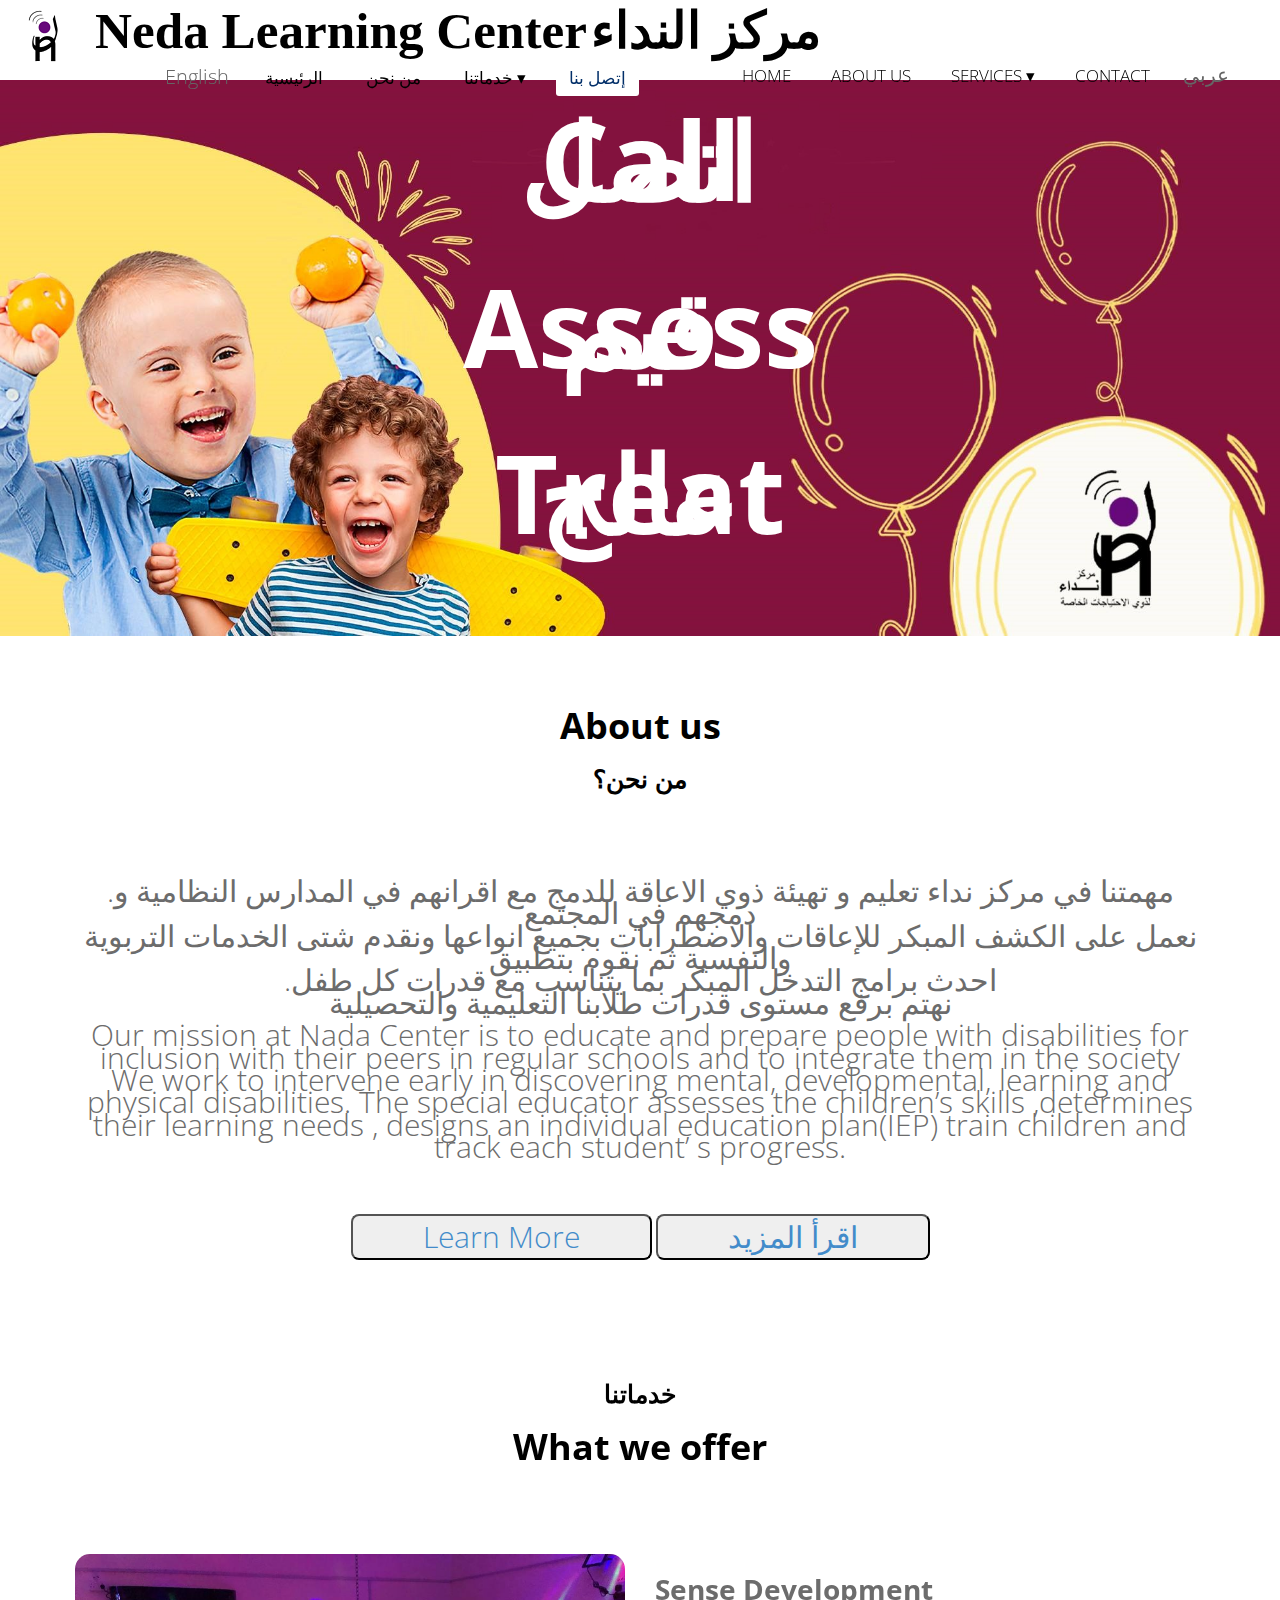
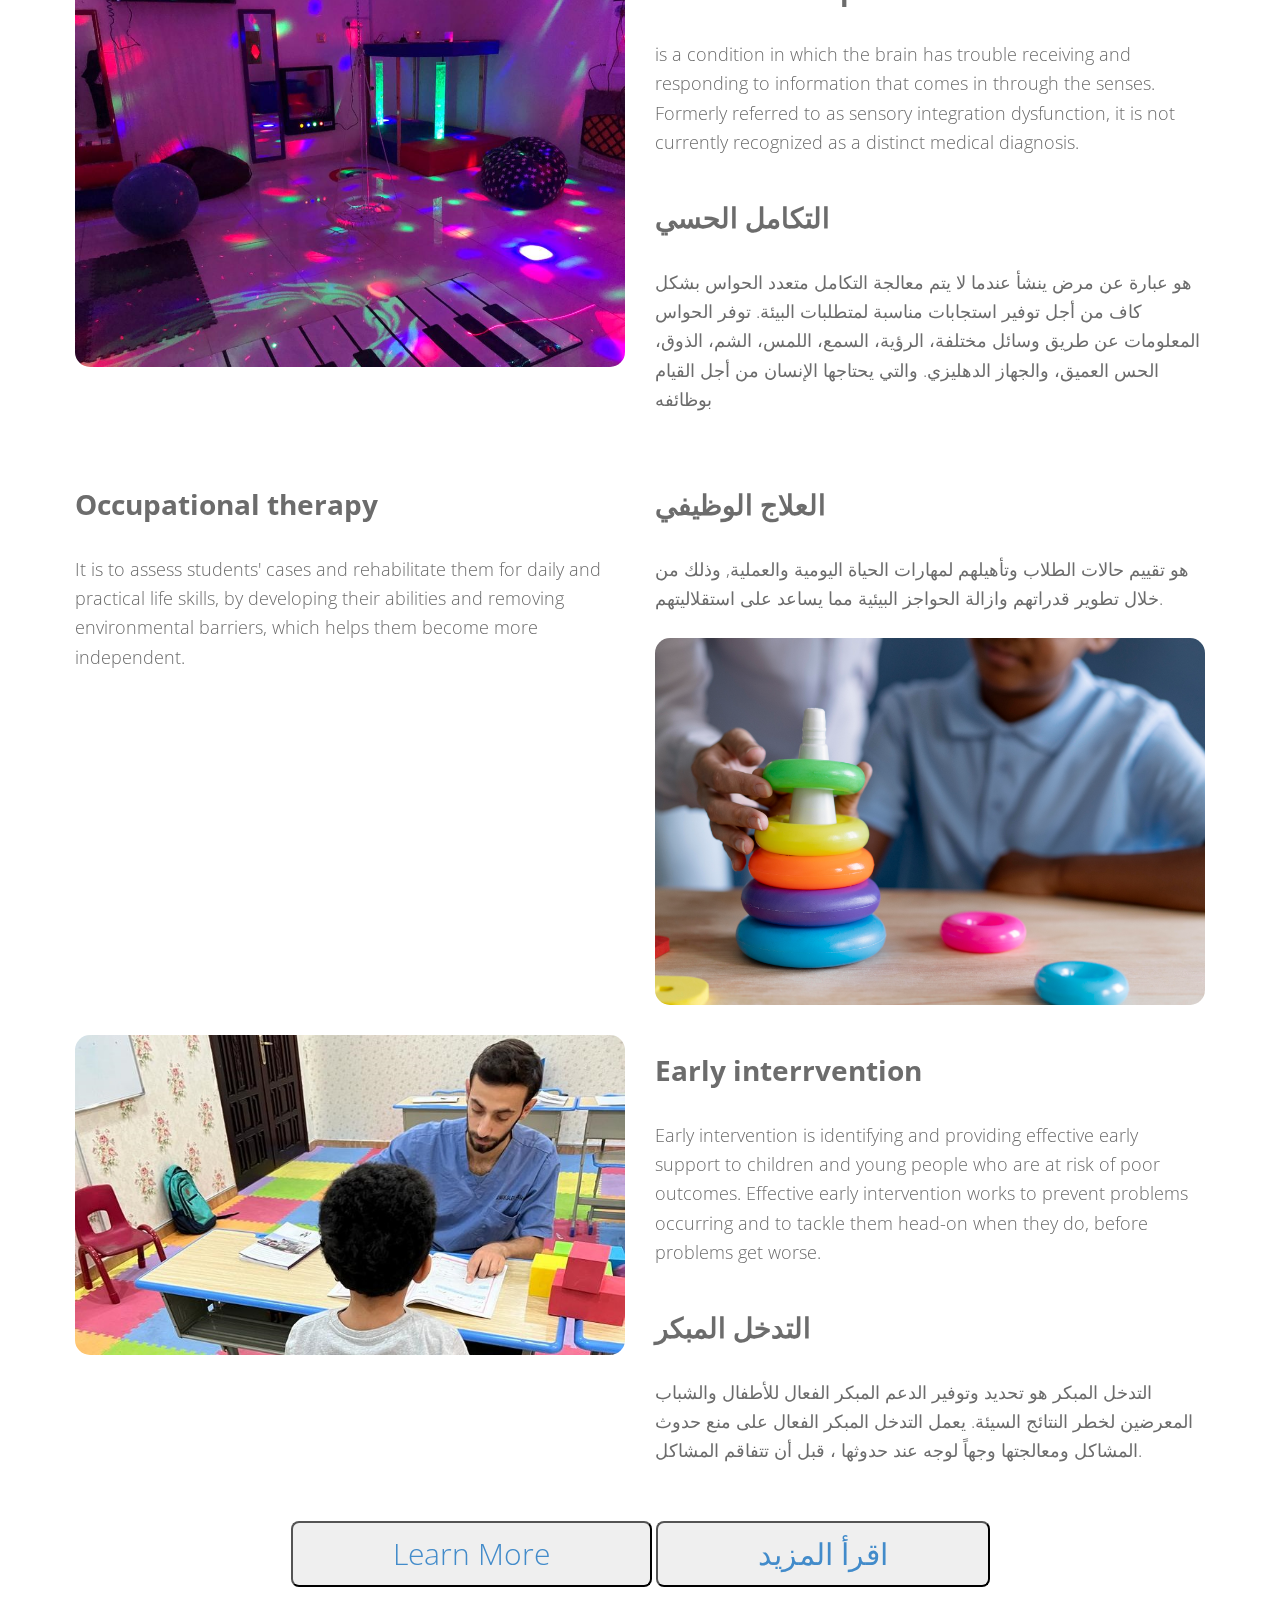
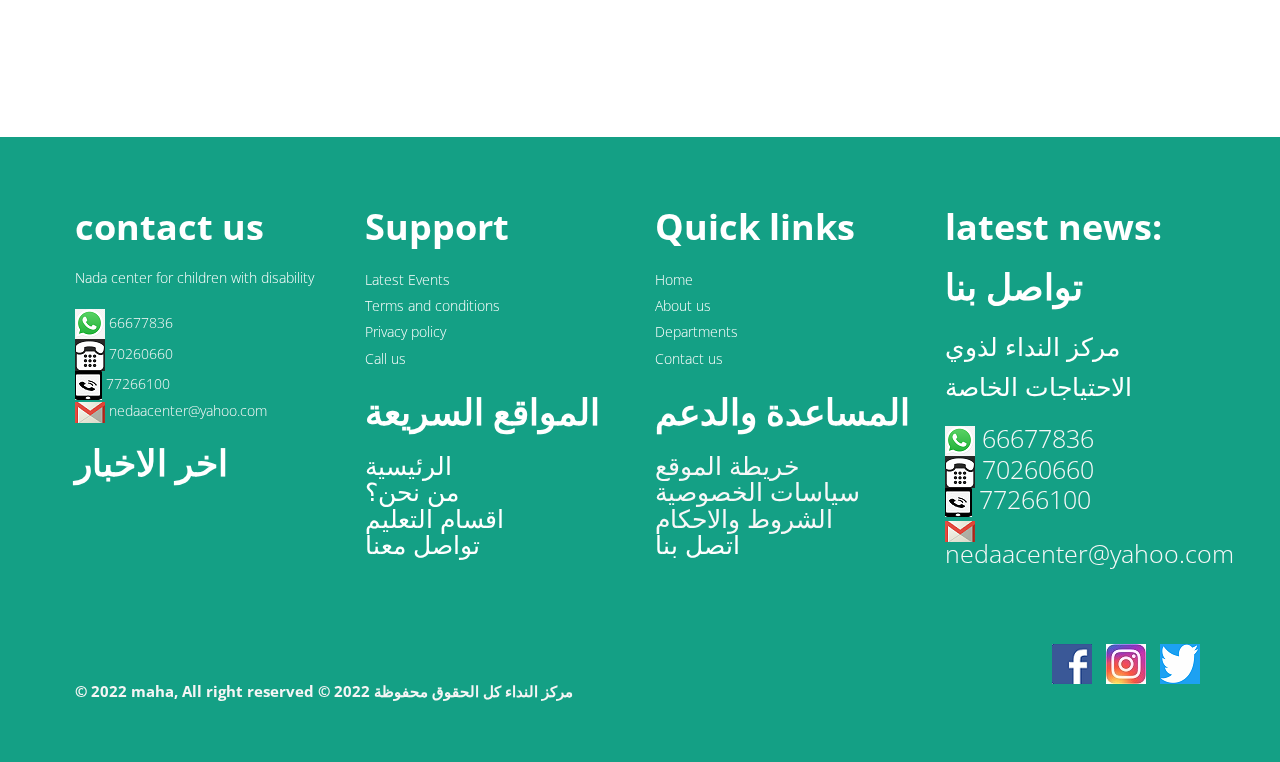
==== commit b31139e0: "Update index.html" ====
--- a/index.html
+++ b/index.html
@@ -29,6 +29,8 @@
 			<input type="checkbox" id="check">
 			<label for="check" class="checkbtn"><i class="fa fa-bars"></i></label>
 			<label class="navbar-brand" href="index.html"><img src="img/logo.png" alt="logo" /></label>
+			<label class="english" style="font-family: Britannic; color: black; margin-left: 20px; position: relative; top: 20px; display: inline-block; font-size: 4vw;">Neda Learning Center</label>
+			<label class="arabic" style="font-family: Britannic; color: black; margin-right:200px; position: relative; top: 20px; display: inline-block; font-size: 4vw;">مركز النداء</label>
 			<ul class="english">
 				<li><a href="index.html">Home</a></li>
 				<li><a href="about.html">About Us</a></li>
--- a/css/style.css
+++ b/css/style.css
@@ -1,70 +1,71 @@
-c/*
+ /*
 Author URI: http://webthemez.com/
 Note: 
 Licence under Creative Commons Attribution 3.0 
 Do not remove the back-link in this web template 
 -------------------------------------------------------*/
-
-@import url('http://fonts.googleapis.com/css?family=Noto+Serif:400,400italic,700|Open+Sans:400,600,700'); 
-@import url('font-awesome.css');  
+@import url('http://fonts.googleapis.com/css?family=Noto+Serif:400,400italic,700|Open+Sans:400,600,700');
+@import url('font-awesome.css');
 @import url('animate.css');
 
 body {
-	font-family:'Open Sans', Arial, sans-serif;
-	font-size:14px;
-	font-weight:300;
-	line-height:1.6em;
-	color:#656565;
+    font-family: 'Open Sans', Arial, sans-serif;
+    font-size: 14px;
+    font-weight: 300;
+    line-height: 1.6em;
+    color: #656565;
+  
 }
 
 a:active {
-	outline:0;
+    outline: 0;
 }
 
 .clear {
-	clear:both;
+    clear: both;
 }
 
 h1, h2, h3, h4, h5, h6 {
-	font-family: 'Open Sans', Arial, sans-serif;
-	font-weight: 700;
-	line-height: 1.1em;
-	color: #000000;
-	margin-bottom: 20px;
-}
- 
+    font-family: 'Open Sans', Arial, sans-serif;
+    font-weight: 700;
+    line-height: 1.1em;
+    color: #000000;
+    margin-bottom: 20px;
+}
+
 .container {
-	padding:0 20px 0 20px;
-	position:relative;
-}
-
-#wrapper{
-	width:100%;
-	margin:0;	
-	padding:0;
-}
-
-.row,.row-fluid {
-	margin-bottom:30px;
-}
-
-.row .row,.row-fluid .row-fluid{
-	margin-bottom:30px;
-}
-
-.row.nomargin,.row-fluid.nomargin {
-	margin-bottom:0;
-}
+    padding: 0 20px 0 20px;
+    position: relative;
+}
+
+#wrapper {
+    width: 100%;
+    margin: 0;
+    padding: 0;
+}
+
+.row, .row-fluid {
+    margin-bottom: 30px;
+}
+
+    .row .row, .row-fluid .row-fluid {
+        margin-bottom: 30px;
+    }
+
+    .row.nomargin, .row-fluid.nomargin {
+        margin-bottom: 0;
+    }
 
 img.img-polaroid {
-	margin:0 0 20px 0;
-}
+    margin: 0 0 20px 0;
+}
+
 .img-box {
-	max-width:100%;
+    max-width: 100%;
 }
 /*  Header
 ==================================== */
- 
+
 header .navbar {
     margin-bottom: 0;
 }
@@ -75,125 +76,49 @@
 
 .navbar-brand {
     color: #222;
-	text-transform: uppercase;
+    text-transform: uppercase;
     font-size: 24px;
     font-weight: 700;
     line-height: 1em;
-	letter-spacing: -1px;
+    letter-spacing: -1px;
     margin-top: 10px;
     padding: 0 0 0 15px;
 }
-.navbar-default .navbar-brand{
-color: #61B331;
-}
-
-header .navbar-collapse  ul.navbar-nav {
-    float: right;
-    margin-right: 40px;
-}
-
-header .navbar-default{
-    background-color: #FFFFFF;
-}
-
-header .nav li a:hover,
-header .nav li a:focus,
-header .nav li.active a,
-header .nav li.active a:hover,
-header .nav li a.dropdown-toggle:hover,
-header .nav li a.dropdown-toggle:focus,
-header .nav li.active ul.dropdown-menu li a:hover,
-header .nav li.active ul.dropdown-menu li.active a{
-    -webkit-transition: all .3s ease;
-    -moz-transition: all .3s ease;
-    -ms-transition: all .3s ease;
-    -o-transition: all .3s ease;
-    transition: all .3s ease;
-}
-
-
-header .navbar-default .navbar-nav > .open > a,
-header .navbar-default .navbar-nav > .open > a:hover,
-header .navbar-default .navbar-nav > .open > a:focus {
-    -webkit-transition: all .3s ease;
-    -moz-transition: all .3s ease;
-    -ms-transition: all .3s ease;
-    -o-transition: all .3s ease;
-    transition: all .3s ease;
-}
-
-
-header .navbar {
-    min-height: 70px; 
-	padding:18px 0;
-}
-
-header .navbar-nav > li  {
-    padding-bottom: 12px;
-    padding-top: 12px;
-}
-
-header  .navbar-nav > li > a {
-    padding-bottom: 6px;
-    padding-top: 5px;
-    margin-left: 2px;
-    line-height: 30px;
-	font-weight: 7000;
-    -webkit-transition: all .3s ease;
-    -moz-transition: all .3s ease;
-    -ms-transition: all .3s ease;
-    -o-transition: all .3s ease;
-    transition: all .3s ease;
-}
+
+.navbar-default .navbar-brand {
+    color: #61B331;
+}
+
+
 
 
 .dropdown-menu li a:hover {
     color: #fff !important;
 }
 
-header .nav .caret {
-    border-bottom-color: #f5f5f5;
-    border-top-color: #f5f5f5;
-}
-.navbar-default .navbar-nav > .active > a,
-.navbar-default .navbar-nav > .active > a:hover,
-.navbar-default .navbar-nav > .active > a:focus {
-  background-color: #fff;
-}
-.navbar-default .navbar-nav > .open > a,
-.navbar-default .navbar-nav > .open > a:hover,
-.navbar-default .navbar-nav > .open > a:focus {
-  background-color:  #fff;
-}	
-	
-
-.dropdown-menu  {
+
+
+.dropdown-menu {
     box-shadow: none;
     border-radius: 0;
-	border: none;
-}
-
-.dropdown-menu li:last-child  {
-	padding-bottom: 0 !important;
-	margin-bottom: 0;
-}
-
-header .nav li .dropdown-menu  {
-   padding: 0;
-}
-
-header .nav li .dropdown-menu li a {
-   line-height: 28px;
-   padding: 3px 12px;
-}
+    border: none;
+}
+
+    .dropdown-menu li:last-child {
+        padding-bottom: 0 !important;
+        margin-bottom: 0;
+    }
+
 .item-thumbs img {
     margin-bottom: 15px;
 }
+
 .flex-control-paging li a.flex-active {
     background: #666;
     background: rgba(0,0,0,0.5);
     cursor: default;
 }
+
 .flex-control-paging li a {
     width: 30px;
     height: 11px;
@@ -207,13 +132,14 @@
     -o-border-radius: 20px;
     border-radius: 20px;
     box-shadow: inset 0 0 3px rgba(0,0,0,0.3);
-    
-	}
-	.panel-title>a {
+}
+
+.panel-title > a {
     color: inherit;
     color: #FFF;
 }
-.panel-group .panel-heading+.panel-collapse .panel-body {
+
+.panel-group .panel-heading + .panel-collapse .panel-body {
     border-top: 1px solid #ddd;
     color: #fff;
     background-color: #9C9C9C;
@@ -221,214 +147,203 @@
 /* --- menu --- */
 
 header .navigation {
-	float:right;
-}
-
-header ul.nav li {
-	border:none;
-	margin:0;
-}
-
-header ul.nav li a {
-
-	font-size:24px;
-	border:none;
-	font-weight:700;
-	text-transform:uppercase;
-}
-
-header ul.nav li ul li a {	
-	font-size:12px;
-	border:none;
-	font-weight:300;
-	text-transform:uppercase;
-}
-
-
-.navbar .nav > li > a {
-  color: #848484;
-  text-shadow: none;
-  border: 1px solid rgba(255, 255, 255, 0) !important;
-}
-
-.navbar .nav a:hover {
-	background:none;
-	color: #14A085 !important;
-}
-
-.navbar .nav > .active > a,.navbar .nav > .active > a:hover {
-	background:none;
-	font-weight:700;
-}
-
-.navbar .nav > .active > a:active,.navbar .nav > .active > a:focus {
-	background:none;
-	outline:0;
-	font-weight:700;
+    float: right;
 }
 
 .navbar .nav li .dropdown-menu {
-	z-index:2000;
+    z-index: 2000;
 }
 
 header ul.nav li ul {
-	margin-top:1px;
-}
-header ul.nav li ul li ul {
-	margin:1px 0 0 1px;
-}
+    margin-top: 1px;
+}
+
+    header ul.nav li ul li ul {
+        margin: 1px 0 0 1px;
+    }
+
 .dropdown-menu .dropdown i {
-	position:absolute;
-	right:0;
-	margin-top:3px;
-	padding-left:20px;
+    position: absolute;
+    right: 0;
+    margin-top: 3px;
+    padding-left: 0px;
 }
 
 .navbar .nav > li > .dropdown-menu:before {
-  display: inline-block;
-  border-right: none;
-  border-bottom: none;
-  border-left: none;
-  border-bottom-color: none;
-  content:none;
-}
-.navbar-default .navbar-nav>.active>a, .navbar-default .navbar-nav>.active>a:hover, .navbar-default .navbar-nav>.active>a:focus {
-color: #14A085;
+    display: inline-block;
+    border-right: none;
+    border-bottom: none;
+    border-left: none;
+    border-bottom-color: none;
+    content: none;
+}
+
+.navbar-default .navbar-nav > .active > a, .navbar-default .navbar-nav > .active > a:hover, .navbar-default .navbar-nav > .active > a:focus {
+    color: #14A085;
 }
 
 
 ul.nav li.dropdown a {
-	z-index:1000;
-	display:block;
-}
-
- select.selectmenu {
-	display:none;
-}
-.pageTitle{
-color: #fff;
-margin: 30px 0 3px;
-display: inline-block;
-}
- 
-#featured{
-	width: 100%;
-	background:#000;
-	position:relative;
-	margin:0;
-	padding:0;
-}
-
-/*  Sliders
+    z-index: 1000;
+    display: block;
+}
+
+select.selectmenu {
+    display: none;
+}
+
+.pageTitle {
+    color: #fff;
+    margin: 30px 0 3px;
+    display: inline-block;
+}
+
+#featured {
+    width: 100%;
+    background: #000;
+    position: relative;
+    margin: 0;
+    padding: 0;
+}
+
+    /*  Sliders
 ==================================== */
-/* --- flexslider --- */
-
-#featured .flexslider {
-	padding:0;  
-	background: #fff; 
-	position: relative; 
-	zoom: 1;
-}
-.flex-direction-nav .flex-prev{
-left:0px; 
-}
-.flex-direction-nav .flex-next{ 
-right:0px;
-}
-.flex-caption {zoom:0;
-  color: #1C1D21;
-  margin: 0 auto;
-  padding: 1px;
-  position: absolute;
-  vertical-align: bottom;
-  text-align: center;
-  background-color: rgba(255, 255, 255, 0.26);
-  bottom: 5%;
-  display: block;
-  left: 0;
-  right: 0;
-  }
-.flex-caption h3 {color: #fff; letter-spacing: 1px; margin-bottom: 8px; text-transform: uppercase;}
-.flex-caption p {margin: 0 0 15px;}
-.skill-home{
-margin-bottom:50px;
-}
-.c1{
-border: #ed5441 1px solid;
-background:#ed5441;
-}
-.c2{
-border: #D867B2 1px solid;
-background: #D867B2;
-}
-.c3{
-border: #61B331 1px solid;
-background: #4BC567;
-}
-.c4{
-border: #609cec 1px solid;
-background: #26AFF0;
-}
+    /* --- flexslider --- */
+
+    #featured .flexslider {
+        padding: 0;
+        background: #fff;
+        position: relative;
+        zoom: 1;
+    }
+
+.flex-direction-nav .flex-prev {
+    left: 0px;
+}
+
+.flex-direction-nav .flex-next {
+    right: 0px;
+}
+
+.flex-caption {
+    zoom: 0;
+    color: #1C1D21;
+    margin: 0 auto;
+    padding: 1px;
+    position: absolute;
+    vertical-align: bottom;
+    text-align: center;
+    background-color: rgba(255, 255, 255, 0.26);
+    bottom: 5%;
+    display: block;
+    left: 0;
+    right: 0;
+}
+
+    .flex-caption h3 {
+        color: #fff;
+        letter-spacing: 1px;
+        margin-bottom: 8px;
+        text-transform: uppercase;
+    }
+
+    .flex-caption p {
+        margin: 0 0 15px;
+    }
+
+.skill-home {
+    margin-bottom: 50px;
+}
+
+.c1 {
+    border: #ed5441 1px solid;
+    background: #ed5441;
+}
+
+.c2 {
+    border: #D867B2 1px solid;
+    background: #D867B2;
+}
+
+.c3 {
+    border: #61B331 1px solid;
+    background: #4BC567;
+}
+
+.c4 {
+    border: #609cec 1px solid;
+    background: #26AFF0;
+}
+
 .skill-home .icons {
-padding: 33px 0 0 0;
-width: 100%;
-height: 178px;
-color: rgb(255, 255, 255);
-font-size: 42px;
-font-size: 76px; 
-text-align: center;
--ms-border-radius: 50%;
--moz-border-radius: 50%;
--webkit-border-radius: 50%;
-border-radius: 0;
-display: inline-table;
-}
+    padding: 33px 0 0 0;
+    width: 100%;
+    height: 178px;
+    color: rgb(255, 255, 255);
+    font-size: 42px;
+    font-size: 76px;
+    text-align: center;
+    -ms-border-radius: 50%;
+    -moz-border-radius: 50%;
+    -webkit-border-radius: 50%;
+    border-radius: 0;
+    display: inline-table;
+}
+
 .skill-home h2 {
-padding-top: 20px;
-font-size: 36px;
-font-weight: 700;
-} 
+    padding-top: 20px;
+    font-size: 36px;
+    font-weight: 700;
+}
+
 .testimonial-solid {
-padding: 50px 0 60px 0;
-margin: 0 0 0 0;
-background: #EFEFEF;
-text-align: center;
-}
+    padding: 50px 0 60px 0;
+    margin: 0 0 0 0;
+    background: #EFEFEF;
+    text-align: center;
+}
+
 .testi-icon-area {
-text-align: center;
-position: absolute;
-top: -84px;
-margin: 0 auto; 
-width: 100%;
-color: #000;}
-.testi-icon-area .quote {
-padding: 15px 0 0 0;
-margin: 0 0 0 0;
-background: #ffffff;
-text-align: center;
-color: #26AFF0;
-display: inline-table;
-width: 70px;
-height: 70px;
--ms-border-radius: 50%;
--moz-border-radius: 50%;
--webkit-border-radius: 50%;
-border-radius: 0;
-font-size: 42px; 
-border: 1px solid #26AFF0;
-display: none;}
-
-.testi-icon-area .carousel-inner { 
-margin: 20px 0;
-}
+    text-align: center;
+    position: absolute;
+    top: -84px;
+    margin: 0 auto;
+    width: 100%;
+    color: #000;
+}
+
+    .testi-icon-area .quote {
+        padding: 15px 0 0 0;
+        margin: 0 0 0 0;
+        background: #ffffff;
+        text-align: center;
+        color: #26AFF0;
+        display: inline-table;
+        width: 70px;
+        height: 70px;
+        -ms-border-radius: 50%;
+        -moz-border-radius: 50%;
+        -webkit-border-radius: 50%;
+        border-radius: 0;
+        font-size: 42px;
+        border: 1px solid #26AFF0;
+        display: none;
+    }
+
+    .testi-icon-area .carousel-inner {
+        margin: 20px 0;
+    }
+
 .carousel-indicators {
-bottom: -30px;
-}
+    bottom: -30px;
+}
+
 .team-member {
     text-align: center;
     background-color: #F9F9F9;
     padding-bottom: 15px;
 }
+
 .fancybox-title-inside-wrap {
     padding: 3px 30px 6px;
     background: #292929;
@@ -440,131 +355,137 @@
     display: inline-block;
     padding: 25px;
 }
-	.item_introtext span {
-		font-size: 20px;
-		display: block;
-		font-weight: bold;
-		color: #000000 ;
-	}
-.item_introtext strong {
-    font-size: 50px;
-    display: block;
-    padding: 14px 0 30px;
-}
-.item_introtext p {
-    font-size: 20px !important;
-    color: #1C1D21;
-    font-weight: bold;
-}
-
-.form-control{
-border-radius:0;
+
+    .item_introtext span {
+        font-size: 20px;
+        display: block;
+        font-weight: bold;
+        color: #000000;
+    }
+
+    .item_introtext strong {
+        font-size: 50px;
+        display: block;
+        padding: 14px 0 30px;
+    }
+
+    .item_introtext p {
+        font-size: 20px !important;
+        color: #1C1D21;
+        font-weight: bold;
+    }
+
+.form-control {
+    border-radius: 0;
 }
 
 
 /* Testimonial
 ----------------------------------*/
 .testimonial-area {
-padding: 0 0 0 0;
-margin:0;
-background: url(../img/low-poly01.jpg) fixed center center;
-background-size: cover;
--webkit-background-size: cover;
--moz-background-size: cover;
--ms-background-size: cover;
-color: red;}
+    padding: 0 0 0 0;
+    margin: 0;
+    background: url(../img/low-poly01.jpg) fixed center center;
+    background-size: cover;
+    -webkit-background-size: cover;
+    -moz-background-size: cover;
+    -ms-background-size: cover;
+    color: red;
+}
+
 .testimonial-solid p {
-color: #1F1F1F;
-font-size: 16px;
-line-height: 30px;
-font-style: italic;
-} 
+    color: #1F1F1F;
+    font-size: 16px;
+    line-height: 30px;
+    font-style: italic;
+}
+
 section.callaction {
-	background:#fff;
-	padding:50px 0 0 0;
+    background: #fff;
+    padding: 50px 0 0 0;
 }
 
 /* About Us
 --------------------------- */
 
 .aboutUs-container {
-	background-repeat: no-repeat;
-	background-position: right;
-	background-size: auto 100%;
-	background-position-y: 70px;
+    background-repeat: no-repeat;
+    background-position: right;
+    background-size: auto 100%;
+    background-position-y: 70px;
 }
 
 #about-us, h2, h3, h6, p {
-	color: #6C6C6C;
-	
-}
-	#about-us, p {
-		color: #6C6C6C;
-		font-size: 18px;
-	}
-
-	#about-us .read-more {
-		border: 1px solid #ED5441;
-		color: #1a1a1a;
-	}
-
-		#about-us .read-more:hover {
-			background-color: #e74c3c;
-			border: 1px solid #e74c3c;
-			color: #fff;
-		}
+    color: #6C6C6C;
+}
+
+#about-us, p {
+    color: #6C6C6C;
+    font-size: 18px;
+}
+
+    #about-us .read-more {
+        border: 1px solid #ED5441;
+        color: #1a1a1a;
+    }
+
+        #about-us .read-more:hover {
+            background-color: #e74c3c;
+            border: 1px solid #e74c3c;
+            color: #fff;
+        }
 
 .about-us-post-container {
-	background-repeat: no-repeat;
-	background-position: right;
-	background-size: auto 100%;
+    background-repeat: no-repeat;
+    background-position: right;
+    background-size: auto 100%;
 }
 
 .about-us {
-	margin-top: 70px;
-	margin-bottom: 50px;
-}
-
-	.about-us h3 {
-		font-size: 28px;
-	}
+    margin-top: 70px;
+    margin-bottom: 50px;
+}
+
+    .about-us h3 {
+        font-size: 28px;
+    }
 
 .points {
-	margin-bottom: 10px;
-	font-size: 14px;
-	padding-left: 0px;
+    margin-bottom: 10px;
+    font-size: 14px;
+    padding-left: 0px;
 }
 
 .about-us p {
-	/*font-size: 0.9375em;*/
-	line-height: 1.625em;
-	padding: 15px 0;
+    /*font-size: 0.9375em;*/
+    line-height: 1.625em;
+    padding: 15px 0;
 }
 
 .about-us .about-us-list {
-	list-style: none;
-	margin-bottom: 20px;
-	padding-left: 0px;
+    list-style: none;
+    margin-bottom: 20px;
+    padding-left: 0px;
 }
 
 .about-us .points {
-	position: relative;
-	list-style-type: none;
-	padding: 5px 0 5px 30px;
-}
-
-	.about-us .points:before {
-		content: "\f058";
-		position: absolute;
-		font-family: FontAwesome;
-		font-size: 1.125em;
-		color: #F04861;
-		left: 0px;
-		top: 3px;
-	}
+    position: relative;
+    list-style-type: none;
+    padding: 5px 0 5px 30px;
+}
+
+    .about-us .points:before {
+        content: "\f058";
+        position: absolute;
+        font-family: FontAwesome;
+        font-size: 1.125em;
+        color: #F04861;
+        left: 0px;
+        top: 3px;
+    }
 
 .about-us-link a:first-child {
-	margin-left: 0;
+    margin-left: 0;
 }
 
 
@@ -572,57 +493,61 @@
 ==================================== */
 
 #content {
-	position:relative;
-	background:#fff;
-	padding:50px 0 0px 0;
-}
-
-#content img {
-	max-width:100%;
-	height:auto;
-}
- 
+    position: relative;
+    background: #fff;
+    padding: 50px 0 0px 0;
+}
+
+    #content img {
+        max-width: 100%;
+        height: auto;
+    }
+
 .cta-text {
-	text-align: center;
-	margin-top:10px;
+    text-align: center;
+    margin-top: 10px;
 }
 
 
 .big-cta .cta {
-	margin-top:10px;
-}
- 
+    margin-top: 10px;
+}
+
 .box {
-	width: 100%;
-}
-.box-gray  {
-	background: #f8f8f8;
-	padding: 20px 20px 30px;
-}
-.box-gray  h4,.box-gray  i {
-	margin-bottom: 20px;
-}
+    width: 100%;
+}
+
+.box-gray {
+    background: #f8f8f8;
+    padding: 20px 20px 30px;
+}
+
+    .box-gray h4, .box-gray i {
+        margin-bottom: 20px;
+    }
+
 .box-bottom {
-	padding: 20px 0;
-	text-align: center;
-}
-.box-bottom a {
-	color: #fff;
-	font-weight: 700;
-}
-.box-bottom a:hover {
-	color: #eee;
-	text-decoration: none;
-}
+    padding: 20px 0;
+    text-align: center;
+}
+
+    .box-bottom a {
+        color: #fff;
+        font-weight: 700;
+    }
+
+        .box-bottom a:hover {
+            color: #eee;
+            text-decoration: none;
+        }
 
 
 /* Bottom
 ==================================== */
 
 #bottom {
-	background:#fcfcfc;
-	padding:50px 0 0;
-
+    background: #fcfcfc;
+    padding: 50px 0 0;
 }
 /* twitter */
 #twitter-wrapper {
@@ -630,73 +555,76 @@
     width: 70%;
     margin: 0 auto;
 }
+
 #twitter em {
     font-style: normal;
     font-size: 13px;
 }
 
-#twitter em.twitterTime a {
-	font-weight:600;
-}
+    #twitter em.twitterTime a {
+        font-weight: 600;
+    }
 
 #twitter ul {
     padding: 0;
-	list-style:none;
-}
-#twitter ul li {
-    font-size: 20px;
-    line-height: 1.6em;
-    font-weight: 300;
-    margin-bottom: 20px;
-    position: relative;
-    word-break: break-word;
-}
+    list-style: none;
+}
+
+    #twitter ul li {
+        font-size: 20px;
+        line-height: 1.6em;
+        font-weight: 300;
+        margin-bottom: 20px;
+        position: relative;
+        word-break: break-word;
+    }
 
 
 /* page headline
 ==================================== */
 
-#inner-headline{
-	background: #14A085;
-	position:relative;
-	margin:0;
-	padding:0;
-	color:#fefefe;
-	/* margin: 15px; */
-	border-top: 10px solid #11967C;
-}
-
-
-#inner-headline .inner-heading h2 {
-	color:#fff;
-	margin:20px 0 0 0;
-}
-
-/* --- breadcrumbs --- */
-#inner-headline ul.breadcrumb {
-	margin:30px 0 0;
-	float:left;
-}
-
-#inner-headline ul.breadcrumb li {
-	margin-bottom:0;
-	padding-bottom:0;
-}
-#inner-headline ul.breadcrumb li {
-	font-size:13px;
-	color:#fff;
-}
-
-#inner-headline ul.breadcrumb li i{
-	color:#dedede;
-}
-
-#inner-headline ul.breadcrumb li a {
-	color:#fff;
-}
+#inner-headline {
+    background: #14A085;
+    position: relative;
+    margin: 0;
+    padding: 0;
+    color: #fefefe;
+    /* margin: 15px; */
+    border-top: 10px solid #11967C;
+}
+
+
+    #inner-headline .inner-heading h2 {
+        color: #fff;
+        margin: 20px 0 0 0;
+    }
+
+    /* --- breadcrumbs --- */
+    #inner-headline ul.breadcrumb {
+        margin: 30px 0 0;
+        float: left;
+    }
+
+        #inner-headline ul.breadcrumb li {
+            margin-bottom: 0;
+            padding-bottom: 0;
+        }
+
+        #inner-headline ul.breadcrumb li {
+            font-size: 13px;
+            color: #fff;
+        }
+
+            #inner-headline ul.breadcrumb li i {
+                color: #dedede;
+            }
+
+            #inner-headline ul.breadcrumb li a {
+                color: #fff;
+            }
 
 ul.breadcrumb li a:hover {
-	text-decoration:none;
+    text-decoration: none;
 }
 
 /* Forms
@@ -704,91 +632,87 @@
 
 /* --- contact form  ---- */
 form#contactform input[type="text"] {
-  width: 100%;
-  border: 1px solid #f5f5f5;
-  min-height: 40px;
-  padding-left:20px;
-  font-size:13px;
-  padding-right:20px;
-  -webkit-box-sizing: border-box;
-     -moz-box-sizing: border-box;
-          box-sizing: border-box;
-
+    width: 100%;
+    border: 1px solid #f5f5f5;
+    min-height: 40px;
+    padding-left: 20px;
+    font-size: 13px;
+    padding-right: 20px;
+    -webkit-box-sizing: border-box;
+    -moz-box-sizing: border-box;
+    box-sizing: border-box;
 }
 
 form#contactform textarea {
-border: 1px solid #f5f5f5;
-  width: 100%;
-  padding-left:20px;
-  padding-top:10px;
-  font-size:13px;
-  padding-right:20px;
-  -webkit-box-sizing: border-box;
-     -moz-box-sizing: border-box;
-          box-sizing: border-box;
-
+    border: 1px solid #f5f5f5;
+    width: 100%;
+    padding-left: 20px;
+    padding-top: 10px;
+    font-size: 13px;
+    padding-right: 20px;
+    -webkit-box-sizing: border-box;
+    -moz-box-sizing: border-box;
+    box-sizing: border-box;
 }
 
 form#contactform .validation {
-	font-size:11px;
+    font-size: 11px;
 }
 
 #sendmessage {
-	border:1px solid #e6e6e6;
-	background:#f6f6f6;
-	display:none;
-	text-align:center;
-	padding:15px 12px 15px 65px;
-	margin:10px 0;
-	font-weight:600;
-	margin-bottom:30px;
-
-}
-
-#sendmessage.show,.show  {
-	display:block;
-}
- 
+    border: 1px solid #e6e6e6;
+    background: #f6f6f6;
+    display: none;
+    text-align: center;
+    padding: 15px 12px 15px 65px;
+    margin: 10px 0;
+    font-weight: 600;
+    margin-bottom: 30px;
+}
+
+    #sendmessage.show, .show {
+        display: block;
+    }
+
 form#commentform input[type="text"] {
-  width: 100%;
-  min-height: 40px;
-  padding-left:20px;
-  font-size:13px;
-  padding-right:20px;
-  -webkit-box-sizing: border-box;
-     -moz-box-sizing: border-box;
-          box-sizing: border-box;
-	-webkit-border-radius: 2px 2px 2px 2px;
-		-moz-border-radius: 2px 2px 2px 2px;
-			border-radius: 2px 2px 2px 2px;
-
+    width: 100%;
+    min-height: 40px;
+    padding-left: 20px;
+    font-size: 13px;
+    padding-right: 20px;
+    -webkit-box-sizing: border-box;
+    -moz-box-sizing: border-box;
+    box-sizing: border-box;
+    -webkit-border-radius: 2px 2px 2px 2px;
+    -moz-border-radius: 2px 2px 2px 2px;
+    border-radius: 2px 2px 2px 2px;
 }
 
 form#commentform textarea {
-  width: 100%;
-  padding-left:20px;
-  padding-top:10px;
-  font-size:13px;
-  padding-right:20px;
-  -webkit-box-sizing: border-box;
-     -moz-box-sizing: border-box;
-          box-sizing: border-box;
-	-webkit-border-radius: 2px 2px 2px 2px;
-		-moz-border-radius: 2px 2px 2px 2px;
-			border-radius: 2px 2px 2px 2px;
+    width: 100%;
+    padding-left: 20px;
+    padding-top: 10px;
+    font-size: 13px;
+    padding-right: 20px;
+    -webkit-box-sizing: border-box;
+    -moz-box-sizing: border-box;
+    box-sizing: border-box;
+    -webkit-border-radius: 2px 2px 2px 2px;
+    -moz-border-radius: 2px 2px 2px 2px;
+    border-radius: 2px 2px 2px 2px;
 }
 
 
 /* --- search form --- */
-.search{
-	float:right;
-	margin:35px 0 0;
-	padding-bottom:0;
+.search {
+    float: right;
+    margin: 35px 0 0;
+    padding-bottom: 0;
 }
 
 #inner-headline form.input-append {
-	margin:0;
-	padding:0;
+    margin: 0;
+    padding: 0;
 }
 
 
@@ -797,799 +721,844 @@
 ================================ */
 
 .work-nav #filters {
-	margin: 0;
-	padding: 0;
-	list-style: none;
-}
-
-.work-nav #filters li {
-	margin: 0 10px 30px 0;
-	padding: 0;
-	float:left;
-}
-
-.work-nav #filters li a {
-	color: #7F8289;
-	font-size: 16px;
-	display: block;	
-}
-
-.work-nav #filters li a:hover {
-
-}
-
-.work-nav #filters li a.selected {
-	color: #DE5E60;
-}
+    margin: 0;
+    padding: 0;
+    list-style: none;
+}
+
+    .work-nav #filters li {
+        margin: 0 10px 30px 0;
+        padding: 0;
+        float: left;
+    }
+
+        .work-nav #filters li a {
+            color: #7F8289;
+            font-size: 16px;
+            display: block;
+        }
+
+            .work-nav #filters li a:hover {
+            }
+
+            .work-nav #filters li a.selected {
+                color: #DE5E60;
+            }
 
 #thumbs {
-	margin: 0;
-	padding: 0;	
-}
-
-#thumbs li {
-	list-style-type: none;
-}
+    margin: 0;
+    padding: 0;
+}
+
+    #thumbs li {
+        list-style-type: none;
+    }
 
 .item-thumbs {
-	position: relative;
-	overflow: hidden;
-	margin-bottom: 30px;
-	cursor: pointer;
-}
-
-.item-thumbs a + img {
-	width: 100%;	
-}
-
-.item-thumbs .hover-wrap {
-	position: absolute;
-	display: block;
-	width: 100%;
-	height: 100%;
-	
-	opacity: 0;
-	filter: alpha(opacity=0);
-	
-	-webkit-transition: all 450ms ease-out 0s;	
-	   -moz-transition: all 450ms ease-out 0s;
-		 -o-transition: all 450ms ease-out 0s;
-		    transition: all 450ms ease-out 0s;
-		  
-	-webkit-transform: rotateY(180deg) scale(0.5,0.5);
-	   -moz-transform: rotateY(180deg) scale(0.5,0.5);
-		-ms-transform: rotateY(180deg) scale(0.5,0.5);
-		 -o-transform: rotateY(180deg) scale(0.5,0.5);
-			transform: rotateY(180deg) scale(0.5,0.5);	
-}
-
-.item-thumbs:hover .hover-wrap,
-.item-thumbs.active .hover-wrap {
-	opacity: 1;
-	filter: alpha(opacity=100);
-	
-	-webkit-transform: rotateY(0deg) scale(1,1);
-	   -moz-transform: rotateY(0deg) scale(1,1);
-		-ms-transform: rotateY(0deg) scale(1,1);
-		 -o-transform: rotateY(0deg) scale(1,1);
-		    transform: rotateY(0deg) scale(1,1);
-}
-
-.item-thumbs .hover-wrap .overlay-img {
-	position: absolute;
-	width: 90%;
-	height: 91%;
-	opacity: 0.50;
-	filter: alpha(opacity=80);
-	background: #14A085;
-}
-
-.item-thumbs .hover-wrap .overlay-img-thumb {
-	position: absolute;
-	border-radius: 60px;
-	top: 50%;
-	left: 45%;
-	margin: -16px 0 0 -16px;
-	color: #fff;
-	font-size: 32px;
-	line-height: 1em;	
-	opacity: 1;
-	filter: alpha(opacity=100);
-}
- 
-ul.portfolio-categ{
-	margin:10px 0 30px 0;
-	padding:0;
-	float:left;
-	list-style:none;
-}
-
-ul.portfolio-categ li{
-margin: 0; 
-float: left;
-list-style: none;
-font-size: 13px;
-font-weight: 600;
-border: 1px solid #D5D5D5;
-margin-right: 15px;
-}
-
-ul.portfolio-categ li a{
-	display:block;
-	padding: 8px 20px;
-	color: #14A085;
-}
-ul.portfolio-categ li.active{
-
-border: 1px solid #D7D8D6;
-
-background-color: #EAEAEA;
-}
-ul.portfolio-categ li.active a:hover, ul.portfolio-categ li a:hover,ul.portfolio-categ li a:focus,ul.portfolio-categ li a:active {
-	text-decoration:none;
-	outline:0; 
-}
-  #accordion-alt3 .panel-heading h4 {
-font-size: 13px;
-line-height: 28px;
-color: #6B6B6B;}
+    position: relative;
+    overflow: hidden;
+    margin-bottom: 30px;
+    cursor: pointer;
+}
+
+    .item-thumbs a + img {
+        width: 100%;
+    }
+
+    .item-thumbs .hover-wrap {
+        position: absolute;
+        display: block;
+        width: 100%;
+        height: 100%;
+        opacity: 0;
+        filter: alpha(opacity=0);
+        -webkit-transition: all 450ms ease-out 0s;
+        -moz-transition: all 450ms ease-out 0s;
+        -o-transition: all 450ms ease-out 0s;
+        transition: all 450ms ease-out 0s;
+        -webkit-transform: rotateY(180deg) scale(0.5,0.5);
+        -moz-transform: rotateY(180deg) scale(0.5,0.5);
+        -ms-transform: rotateY(180deg) scale(0.5,0.5);
+        -o-transform: rotateY(180deg) scale(0.5,0.5);
+        transform: rotateY(180deg) scale(0.5,0.5);
+    }
+
+    .item-thumbs:hover .hover-wrap,
+    .item-thumbs.active .hover-wrap {
+        opacity: 1;
+        filter: alpha(opacity=100);
+        -webkit-transform: rotateY(0deg) scale(1,1);
+        -moz-transform: rotateY(0deg) scale(1,1);
+        -ms-transform: rotateY(0deg) scale(1,1);
+        -o-transform: rotateY(0deg) scale(1,1);
+        transform: rotateY(0deg) scale(1,1);
+    }
+
+    .item-thumbs .hover-wrap .overlay-img {
+        position: absolute;
+        width: 90%;
+        height: 91%;
+        opacity: 0.50;
+        filter: alpha(opacity=80);
+        background: #14A085;
+    }
+
+    .item-thumbs .hover-wrap .overlay-img-thumb {
+        position: absolute;
+        border-radius: 60px;
+        top: 50%;
+        left: 45%;
+        margin: -16px 0 0 -16px;
+        color: #fff;
+        font-size: 32px;
+        line-height: 1em;
+        opacity: 1;
+        filter: alpha(opacity=100);
+    }
+
+ul.portfolio-categ {
+    margin: 10px 0 30px 0;
+    padding: 0;
+    float: left;
+    list-style: none;
+}
+
+    ul.portfolio-categ li {
+        margin: 0;
+        float: left;
+        list-style: none;
+        font-size: 13px;
+        font-weight: 600;
+        border: 1px solid #D5D5D5;
+        margin-right: 15px;
+    }
+
+        ul.portfolio-categ li a {
+            display: block;
+            padding: 8px 20px;
+            color: #14A085;
+        }
+
+        ul.portfolio-categ li.active {
+            border: 1px solid #D7D8D6;
+            background-color: #EAEAEA;
+        }
+
+            ul.portfolio-categ li.active a:hover, ul.portfolio-categ li a:hover, ul.portfolio-categ li a:focus, ul.portfolio-categ li a:active {
+                text-decoration: none;
+                outline: 0;
+            }
+
+#accordion-alt3 .panel-heading h4 {
+    font-size: 13px;
+    line-height: 28px;
+    color: #6B6B6B;
+}
+
 .panel .panel-heading h4 {
-font-weight: 400;
-}
+    font-weight: 400;
+}
+
 .panel-title {
-margin-top: 0;
-margin-bottom: 0;
-font-size: 15px;
-color: inherit;
-}
+    margin-top: 0;
+    margin-bottom: 0;
+    font-size: 15px;
+    color: inherit;
+}
+
 .panel-group .panel {
-margin-bottom: 0;
-border-radius: 2px;
-}
+    margin-bottom: 0;
+    border-radius: 2px;
+}
+
 .panel {
-margin-bottom: 18px;
-background-color: #B9B9B9;
-border: 1px solid transparent;
-border-radius: 2px;
--webkit-box-shadow: 0 1px 1px rgba(0,0,0,0.05);
-box-shadow: 0 1px 1px rgba(0,0,0,0.05);
-}
+    margin-bottom: 18px;
+    background-color: #B9B9B9;
+    border: 1px solid transparent;
+    border-radius: 2px;
+    -webkit-box-shadow: 0 1px 1px rgba(0,0,0,0.05);
+    box-shadow: 0 1px 1px rgba(0,0,0,0.05);
+}
+
 #accordion-alt3 .panel-heading h4 a i {
-font-size: 13px;
-line-height: 18px;
-width: 18px;
-height: 18px;
-margin-right: 5px;
-color: #fff;
-text-align: center;
-border-radius: 50%;
-margin-left: 6px;
-}  
+    font-size: 13px;
+    line-height: 18px;
+    width: 18px;
+    height: 18px;
+    margin-right: 5px;
+    color: #fff;
+    text-align: center;
+    border-radius: 50%;
+    margin-left: 6px;
+}
+
 .progress.pb-sm {
-height: 6px!important;
-}
+    height: 6px !important;
+}
+
 .progress {
-box-shadow: inset 0 0 2px rgba(0,0,0,.1);
-}
+    box-shadow: inset 0 0 2px rgba(0,0,0,.1);
+}
+
 .progress {
-overflow: hidden;
-height: 18px;
-margin-bottom: 18px;
-background-color: #f5f5f5;
-border-radius: 2px;
--webkit-box-shadow: inset 0 1px 2px rgba(0,0,0,0.1);
-box-shadow: inset 0 1px 2px rgba(0,0,0,0.1);
-}
-.progress .progress-bar.progress-bar-red {
-background: #ed5441;
-} 
-.progress .progress-bar.progress-bar-green {
-background: #51d466;
-}
-.progress .progress-bar.progress-bar-lblue {
-background: #32c8de;
-}
+    overflow: hidden;
+    height: 18px;
+    margin-bottom: 18px;
+    background-color: #f5f5f5;
+    border-radius: 2px;
+    -webkit-box-shadow: inset 0 1px 2px rgba(0,0,0,0.1);
+    box-shadow: inset 0 1px 2px rgba(0,0,0,0.1);
+}
+
+    .progress .progress-bar.progress-bar-red {
+        background: #ed5441;
+    }
+
+    .progress .progress-bar.progress-bar-green {
+        background: #51d466;
+    }
+
+    .progress .progress-bar.progress-bar-lblue {
+        background: #32c8de;
+    }
 /* --- portfolio detail --- */
 .top-wrapper {
-	margin-bottom:20px;
-}
+    margin-bottom: 20px;
+}
+
 .info-blocks {
-margin-bottom: 15px;
-}
-.info-blocks i.icon-info-blocks {
-float: left;
-color: #318FCF;
-font-size: 30px;
-min-width: 50px;
-margin-top: 6px;
-text-align: center;
-background-color: #EFEFEF;
-padding: 15px;
-}
-.info-blocks .info-blocks-in {
-padding: 0 10px;
-overflow: hidden;
-}
-.info-blocks .info-blocks-in h3 {
-color: #555;
-font-size: 20px;
-line-height: 28px;
-margin:0px;
-}
-.info-blocks .info-blocks-in p {
-font-size: 12px;
-}
-  
+    margin-bottom: 15px;
+}
+
+    .info-blocks i.icon-info-blocks {
+        float: left;
+        color: #318FCF;
+        font-size: 30px;
+        min-width: 50px;
+        margin-top: 6px;
+        text-align: center;
+        background-color: #EFEFEF;
+        padding: 15px;
+    }
+
+    .info-blocks .info-blocks-in {
+        padding: 0 10px;
+        overflow: hidden;
+    }
+
+        .info-blocks .info-blocks-in h3 {
+            color: #555;
+            font-size: 20px;
+            line-height: 28px;
+            margin: 0px;
+        }
+
+        .info-blocks .info-blocks-in p {
+            font-size: 12px;
+        }
+
 blockquote {
-	font-size:16px;
-	font-weight:400;
-	font-family:'Noto Serif', serif;
-	font-style:italic;
-	padding-left:0;
-	color:#a2a2a2;
-	line-height:1.6em;
-	border:none;
-}
-
-blockquote cite 							{ display:block; font-size:12px; color:#666; margin-top:10px; }
-blockquote cite:before 					{ content:"\2014 \0020"; }
-blockquote cite a,
-blockquote cite a:visited,
-blockquote cite a:visited 				{ color:#555; }
+    font-size: 16px;
+    font-weight: 400;
+    font-family: 'Noto Serif', serif;
+    font-style: italic;
+    padding-left: 0;
+    color: #a2a2a2;
+    line-height: 1.6em;
+    border: none;
+}
+
+    blockquote cite {
+        display: block;
+        font-size: 12px;
+        color: #666;
+        margin-top: 10px;
+    }
+
+        blockquote cite:before {
+            content: "\2014 \0020";
+        }
+
+        blockquote cite a,
+        blockquote cite a:visited,
+        blockquote cite a:visited {
+            color: #555;
+        }
 
 /* --- pullquotes --- */
 
 .pullquote-left {
-	display:block;
-	color:#a2a2a2;
-	font-family:'Noto Serif', serif;
-	font-size:14px;
-	line-height:1.6em;
-	padding-left:20px;
+    display: block;
+    color: #a2a2a2;
+    font-family: 'Noto Serif', serif;
+    font-size: 14px;
+    line-height: 1.6em;
+    padding-left: 20px;
 }
 
 .pullquote-right {
-	display:block;
-	color:#a2a2a2;
-	font-family:'Noto Serif', serif;
-	font-size:14px;
-	line-height:1.6em;
-	padding-right:20px;
+    display: block;
+    color: #a2a2a2;
+    font-family: 'Noto Serif', serif;
+    font-size: 14px;
+    line-height: 1.6em;
+    padding-right: 20px;
 }
 
 /* --- button --- */
-.btn{text-align: center;
-background: #318CCA;
-color: #fff;
-border-radius: 0;padding: 10px 30px;}
+.btn {
+    text-align: center;
+    background: #318CCA;
+    color: #fff;
+    border-radius: 0;
+    padding: 10px 30px;
+}
+
 .btn-theme {
-	color: #fff;
-}
-.btn-theme:hover {
-	color: #eee;
-}
+    color: #fff;
+}
+
+    .btn-theme:hover {
+        color: #eee;
+    }
 
 /* --- list style --- */
 
 ul.general {
-	list-style:none;
-	margin-left:0;
-}
-
-ul.link-list{
-	margin:0;
-	padding:0;
-	list-style:none;
-}
-
-ul.link-list li{
-	margin:0;
-	padding:2px 0 2px 0;
-	list-style:none;
-}
-footer{
-background: #14A085;
-}
-footer ul.link-list li a{
-	color: #FFFFFF;
-}
-footer ul.link-list li a:hover {
-	color: #E2E2E2;
-}
+    list-style: none;
+    margin-left: 0;
+}
+
+ul.link-list {
+    margin: 0;
+    padding: 0;
+    list-style: none;
+}
+
+    ul.link-list li {
+        margin: 0;
+        padding: 2px 0 2px 0;
+        list-style: none;
+    }
+
+footer {
+    background: #14A085;
+}
+
+    footer ul.link-list li a {
+        color: #FFFFFF;
+    }
+
+        footer ul.link-list li a:hover {
+            color: #E2E2E2;
+        }
 /* --- Heading style --- */
 
 h4.heading {
-	font-weight:700;
-}
-
-.heading { margin-bottom: 30px; }
+    font-weight: 700;
+}
 
 .heading {
-	position: relative;
-	
+    margin-bottom: 30px;
+}
+
+.heading {
+    position: relative;
 }
 
 
 .widgetheading {
-	width:100%;
-
-	padding:0;
+    width: 100%;
+    padding: 0;
 }
 
 #bottom .widgetheading {
-	position: relative;
-	border-bottom: #e6e6e6 1px solid;
-	padding-bottom: 9px;
+    position: relative;
+    border-bottom: #e6e6e6 1px solid;
+    padding-bottom: 9px;
 }
 
 aside .widgetheading {
-	position: relative;
-	border-bottom: #e9e9e9 1px solid;
-	padding-bottom: 9px;
+    position: relative;
+    border-bottom: #e9e9e9 1px solid;
+    padding-bottom: 9px;
 }
 
 footer .widgetheading {
-	position: relative;
+    position: relative;
 }
 
 footer .widget .social-network {
-	position:relative;
-}
-
-
-#bottom .widget .widgetheading span, aside .widget .widgetheading span, footer .widget .widgetheading span {	
-	position: absolute;
-	width: 60px;
-	height: 1px;
-	bottom: -1px;
-	right:0;
-
-}
-.box-area{
-border: 1px solid #F3F3F3;
-padding: 0 15px 12px;
-padding-top: 41px;
-margin-top: -42px;
-text-align: left;
-background-color: #F9F9F9;
-position: relative;}
+    position: relative;
+}
+
+
+#bottom .widget .widgetheading span, aside .widget .widgetheading span, footer .widget .widgetheading span {
+    position: absolute;
+    width: 60px;
+    height: 1px;
+    bottom: -1px;
+    right: 0;
+}
+
+.box-area {
+    border: 1px solid #F3F3F3;
+    padding: 0 15px 12px;
+    padding-top: 41px;
+    margin-top: -42px;
+    text-align: left;
+    background-color: #F9F9F9;
+    position: relative;
+}
 /* --- Map --- */
-.map{
-	position:relative;
-	margin-top:-50px;
-	margin-bottom:40px;
-}
-
-.map iframe{
-	width:100%;
-	height:450px;
-	border:none;
-}
-
-.map-grid iframe{
-	width:100%;
-	height:350px;
-	border:none;
-	margin:0 0 -5px 0;
-	padding:0;
-}
-
- 
-ul.team-detail{
-	margin:-10px 0 0 0;
-	padding:0;
-	list-style:none;
-}
-
-ul.team-detail li{
-	border-bottom:1px dotted #e9e9e9;
-	margin:0 0 15px 0;
-	padding:0 0 15px 0;
-	list-style:none;
-}
-
-ul.team-detail li label {
-	font-size:13px;
-}
-
-ul.team-detail li h4, ul.team-detail li label{
-	margin-bottom:0;
-}
-
-ul.team-detail li ul.social-network {
-	border:none;
-	margin:0;
-	padding:0;
-}
-
-ul.team-detail li ul.social-network li {
-	border:none;	
-	margin:0;
-}
-ul.team-detail li ul.social-network li i {
-	margin:0;
-}
-
- 
-.pricing-title{
-	background:#fff;
-	text-align:center;
-	padding:10px 0 10px 0;
-}
-
-.pricing-title h3{
-	font-weight:600;
-	margin-bottom:0;
-}
-
-.pricing-offer{
-	background: #fcfcfc;
-	text-align: center;
-	padding:40px 0 40px 0;
-	font-size:18px;
-	border-top:1px solid #e6e6e6;
-	border-bottom:1px solid #e6e6e6;
-}
-
-.pricing-box.activeItem .pricing-offer{
-	color:#fff;
-}
-
-.pricing-offer strong{
-	font-size:78px;
-	line-height:89px;
-}
-
-.pricing-offer sup{
-	font-size:28px;
-}
-
-.pricing-container{
-	background: #fff;
-	text-align:center;
-	font-size:14px;
-}
-
-.pricing-container strong{
-color:#353535;
-}
-
-.pricing-container ul{
-	list-style:none;
-	padding:0;
-	margin:0;
-}
-
-.pricing-container ul li{
-	border-bottom: 1px solid #F5F5F5;
-list-style: none;
-padding: 15px 0 15px 0;
-margin: 0 0 0 0;
-color: #222;
-}
-
-.pricing-action{
-	margin:0;
-	background: #fcfcfc;
-	text-align:center;
-	padding:20px 0 30px 0;
-}
-
-.pricing-wrapp{
-	margin:0 auto;
-	width:100%;
-	background:#fd0000;
-}
- .pricing-box-item {
-border: 1px solid #F5F5F5;
-	
-background: #F9F9F9;
-	position:relative;
-	margin:0 0 20px 0;
-	padding:0;
-  -webkit-box-shadow: 0 2px 0 rgba(0,0,0,0.03);
-  -moz-box-shadow: 0 2px 0 rgba(0,0,0,0.03);
-  box-shadow: 0 2px 0 rgba(0,0,0,0.03);
-  -webkit-box-sizing: border-box;
-  -moz-box-sizing: border-box;
-  box-sizing: border-box;
-}
-
-.pricing-box-item .pricing-heading {
-	text-align: center;
-	padding:0px 0 0px 0;
-	display:block;
-}
-.pricing-box-item.activeItem .pricing-heading {
-	text-align: center;
-	padding:0px 0 1px 0;
-	border-bottom:none;
-	display:block;
-	color:#fff;
-}
-.pricing-box-item.activeItem .pricing-heading h3 {
-	 
-}
-
-.pricing-box-item .pricing-heading h3 strong {
-	font-size: 20px;
-	font-weight:700;
-	letter-spacing:-1px;
-}
-.pricing-box-item .pricing-heading h3 {
-	font-size: 35px;
-	font-weight:300;
-	letter-spacing:-1px;
-}
-
-.pricing-box-item .pricing-terms {
-	text-align: center;
-	display: block;
-	overflow: hidden;
-	padding: 11px 0 5px; 
-}
-
-.pricing-box-item .pricing-terms  h6 {
-	font-style:italic;
-	margin-top:10px;
-	color: #14A085;
-	font-size: 22px;
-	font-family:'Noto Serif', serif;
-}
-
-.pricing-box-item .icon .price-circled {
-    margin: 10px 10px 10px 0;
-    display: inline-block !important;
-    text-align: center !important;
+.map {
+    position: relative;
+    margin-top: -50px;
+    margin-bottom: 40px;
+}
+
+    .map iframe {
+        width: 100%;
+        height: 450px;
+        border: none;
+    }
+
+.map-grid iframe {
+    width: 100%;
+    height: 350px;
+    border: none;
+    margin: 0 0 -5px 0;
+    padding: 0;
+}
+
+
+ul.team-detail {
+    margin: -10px 0 0 0;
+    padding: 0;
+    list-style: none;
+}
+
+    ul.team-detail li {
+        border-bottom: 1px dotted #e9e9e9;
+        margin: 0 0 15px 0;
+        padding: 0 0 15px 0;
+        list-style: none;
+    }
+
+        ul.team-detail li label {
+            font-size: 13px;
+        }
+
+        ul.team-detail li h4, ul.team-detail li label {
+            margin-bottom: 0;
+        }
+
+        ul.team-detail li ul.social-network {
+            border: none;
+            margin: 0;
+            padding: 0;
+        }
+
+            ul.team-detail li ul.social-network li {
+                border: none;
+                margin: 0;
+            }
+
+                ul.team-detail li ul.social-network li i {
+                    margin: 0;
+                }
+
+
+.pricing-title {
+    background: #fff;
+    text-align: center;
+    padding: 10px 0 10px 0;
+}
+
+    .pricing-title h3 {
+        font-weight: 600;
+        margin-bottom: 0;
+    }
+
+.pricing-offer {
+    background: #fcfcfc;
+    text-align: center;
+    padding: 40px 0 40px 0;
+    font-size: 18px;
+    border-top: 1px solid #e6e6e6;
+    border-bottom: 1px solid #e6e6e6;
+}
+
+.pricing-box.activeItem .pricing-offer {
     color: #fff;
-    width: 68px;
-    height: 68px;
-	padding:12px;
-    font-size: 16px;
-	font-weight:700;
-    line-height: 68px;
-    text-shadow:none;
-    cursor: pointer;
-    background-color: #888;
-    border-radius: 64px;
-    -moz-border-radius: 64px;
-    -webkit-border-radius: 64px;
-}
-
-.pricing-box-item  .pricing-action{
-	margin:0;
-	text-align:center;
-	padding:30px 0 30px 0;
-}
- 
+}
+
+.pricing-offer strong {
+    font-size: 78px;
+    line-height: 89px;
+}
+
+.pricing-offer sup {
+    font-size: 28px;
+}
+
+.pricing-container {
+    background: #fff;
+    text-align: center;
+    font-size: 14px;
+}
+
+    .pricing-container strong {
+        color: #353535;
+    }
+
+    .pricing-container ul {
+        list-style: none;
+        padding: 0;
+        margin: 0;
+    }
+
+        .pricing-container ul li {
+            border-bottom: 1px solid #F5F5F5;
+            list-style: none;
+            padding: 15px 0 15px 0;
+            margin: 0 0 0 0;
+            color: #222;
+        }
+
+.pricing-action {
+    margin: 0;
+    background: #fcfcfc;
+    text-align: center;
+    padding: 20px 0 30px 0;
+}
+
+.pricing-wrapp {
+    margin: 0 auto;
+    width: 100%;
+    background: #fd0000;
+}
+
+.pricing-box-item {
+    border: 1px solid #F5F5F5;
+    background: #F9F9F9;
+    position: relative;
+    margin: 0 0 20px 0;
+    padding: 0;
+    -webkit-box-shadow: 0 2px 0 rgba(0,0,0,0.03);
+    -moz-box-shadow: 0 2px 0 rgba(0,0,0,0.03);
+    box-shadow: 0 2px 0 rgba(0,0,0,0.03);
+    -webkit-box-sizing: border-box;
+    -moz-box-sizing: border-box;
+    box-sizing: border-box;
+}
+
+    .pricing-box-item .pricing-heading {
+        text-align: center;
+        padding: 0px 0 0px 0;
+        display: block;
+    }
+
+    .pricing-box-item.activeItem .pricing-heading {
+        text-align: center;
+        padding: 0px 0 1px 0;
+        border-bottom: none;
+        display: block;
+        color: #fff;
+    }
+
+        .pricing-box-item.activeItem .pricing-heading h3 {
+        }
+
+    .pricing-box-item .pricing-heading h3 strong {
+        font-size: 20px;
+        font-weight: 700;
+        letter-spacing: -1px;
+    }
+
+    .pricing-box-item .pricing-heading h3 {
+        font-size: 35px;
+        font-weight: 300;
+        letter-spacing: -1px;
+    }
+
+    .pricing-box-item .pricing-terms {
+        text-align: center;
+        display: block;
+        overflow: hidden;
+        padding: 11px 0 5px;
+    }
+
+        .pricing-box-item .pricing-terms h6 {
+            font-style: italic;
+            margin-top: 10px;
+            color: #14A085;
+            font-size: 22px;
+            font-family: 'Noto Serif', serif;
+        }
+
+    .pricing-box-item .icon .price-circled {
+        margin: 10px 10px 10px 0;
+        display: inline-block !important;
+        text-align: center !important;
+        color: #fff;
+        width: 68px;
+        height: 68px;
+        padding: 12px;
+        font-size: 16px;
+        font-weight: 700;
+        line-height: 68px;
+        text-shadow: none;
+        cursor: pointer;
+        background-color: #888;
+        border-radius: 64px;
+        -moz-border-radius: 64px;
+        -webkit-border-radius: 64px;
+    }
+
+    .pricing-box-item .pricing-action {
+        margin: 0;
+        text-align: center;
+        padding: 30px 0 30px 0;
+    }
+
 /* ===== Widgets ===== */
 
 /* --- flickr --- */
 .widget .flickr_badge {
-	width:100%;
-}
-.widget .flickr_badge img { margin: 0 9px 20px 0; }
+    width: 100%;
+}
+
+    .widget .flickr_badge img {
+        margin: 0 9px 20px 0;
+    }
 
 footer .widget .flickr_badge {
     width: 100%;
 }
-footer .widget .flickr_badge img {
-    margin: 0 9px 20px 0;
-}
+
+    footer .widget .flickr_badge img {
+        margin: 0 9px 20px 0;
+    }
 
 .flickr_badge img {
     width: 50px;
     height: 50px;
     float: left;
-	margin: 0 9px 20px 0;
-}
- 
+    margin: 0 9px 20px 0;
+}
+
 /* --- Recent post widget --- */
 
-.recent-post{
-	margin:20px 0 0 0;
-	padding:0;
-	line-height:18px;
-}
-
-.recent-post h5 a:hover {
-	text-decoration:none;
-}
-
-.recent-post .text h5 a {
-	color:#353535;
-}
-
-  
-footer{
-	padding:50px 0 0 0;
-	color:#f8f8f8;
-}
-
-footer a {
-	color:#fff;
-}
-
-footer a:hover {
-	color:#eee;
-}
-
-footer h1, footer h2, footer h3, footer h4, footer h5, footer h6{
-	color:#fff;
-}
-
-footer address {
-	line-height:1.6em;
-	color: #FFFFFF;
-}
-
-footer h5 a:hover, footer a:hover {
-	text-decoration:none;
-}
+.recent-post {
+    margin: 20px 0 0 0;
+    padding: 0;
+    line-height: 18px;
+}
+
+    .recent-post h5 a:hover {
+        text-decoration: none;
+    }
+
+    .recent-post .text h5 a {
+        color: #353535;
+    }
+
+
+footer {
+    padding: 50px 0 0 0;
+    color: #f8f8f8;
+}
+
+    footer a {
+        color: #fff;
+    }
+
+        footer a:hover {
+            color: #eee;
+        }
+
+    footer h1, footer h2, footer h3, footer h4, footer h5, footer h6 {
+        color: #fff;
+    }
+
+    footer address {
+        line-height: 1.6em;
+        color: #FFFFFF;
+    }
+
+    footer h5 a:hover, footer a:hover {
+        text-decoration: none;
+    }
 
 ul.social-network {
-	list-style:none;
-	margin:0;
-}
-
-ul.social-network li {
-	display:inline;
-	margin: 0 5px;
-}
-
-#sub-footer{
-	text-shadow:none;
-	color:#f5f5f5;
-	padding:0;
-	padding-top:30px;
-	margin:20px 0 0 0;
-	background: #14A085;
-}
-
-#sub-footer p{
-	margin:0;
-	padding:0;
-}
-
-#sub-footer span{
-	color:#f5f5f5;
-}
+    list-style: none;
+    margin: 0;
+}
+
+    ul.social-network li {
+        display: inline;
+        margin: 0 5px;
+    }
+
+#sub-footer {
+    text-shadow: none;
+    color: #f5f5f5;
+    padding: 0;
+    padding-top: 30px;
+    margin: 20px 0 0 0;
+    background: #14A085;
+}
+
+    #sub-footer p {
+        margin: 0;
+        padding: 0;
+    }
+
+    #sub-footer span {
+        color: #f5f5f5;
+    }
 
 .copyright {
-	text-align:left;
-	font-size:12px;
+    text-align: left;
+    font-size: 12px;
 }
 
 #sub-footer ul.social-network {
-	float:right;
-}
-
-  
+    float: right;
+}
+
+
 
 /* scroll to top */
-.scrollup{
-    position:fixed;
-	width:32px;
-	height:32px;
-    bottom:0px;
-    right:20px;
-	background: #222;
-	
+.scrollup {
+    position: fixed;
+    width: 32px;
+    height: 32px;
+    bottom: 0px;
+    right: 20px;
+    background: #222;
 }
 
 a.scrollup {
-	outline:0;
-	text-align: center;
-}
-
-a.scrollup:hover,a.scrollup:active,a.scrollup:focus {
-	opacity:1;
-	text-decoration:none;
-}
-a.scrollup i {
-	margin-top: 10px;
-	color: #fff;
-}
-a.scrollup i:hover {
-	text-decoration:none;
-}
-
-
-
- 
-.absolute{
-	position:absolute;
-}
-
-.relative{
-	position:relative;
-}
-
-.aligncenter{
-	text-align:center;
-}
-
-.aligncenter span{
-	margin-left:0;
-}
+    outline: 0;
+    text-align: center;
+}
+
+    a.scrollup:hover, a.scrollup:active, a.scrollup:focus {
+        opacity: 1;
+        text-decoration: none;
+    }
+
+    a.scrollup i {
+        margin-top: 10px;
+        color: #fff;
+    }
+
+        a.scrollup i:hover {
+            text-decoration: none;
+        }
+
+
+
+
+.absolute {
+    position: absolute;
+}
+
+.relative {
+    position: relative;
+}
+
+.aligncenter {
+    text-align: center;
+}
+
+    .aligncenter span {
+        margin-left: 0;
+    }
 
 .floatright {
-	float:right;
+    float: right;
 }
 
 .floatleft {
-	float:left;
+    float: left;
 }
 
 .floatnone {
-	float:none;
+    float: none;
 }
 
 .aligncenter {
-	text-align:center;
-}
- 
-img.pull-left, .align-left{
-	float:left;
-	margin:0 15px 15px 0;
+    text-align: center;
+}
+
+img.pull-left, .align-left {
+    float: left;
+    margin: 0 15px 15px 0;
 }
 
 .widget img.pull-left {
-	float:left;
-	margin:0 15px 15px 0;
+    float: left;
+    margin: 0 15px 15px 0;
 }
 
 img.pull-right, .align-right {
-	float:right;
-	margin:0 0 15px 15px;
-}
-
-article img.pull-left, article .align-left{
-	float:left;
-	margin:5px 15px 15px 0;
-}
-
-article img.pull-right, article .align-right{
-	float:right;
-	margin:5px 0 15px 15px;
-}
- ============================= */
-
-.clear-marginbot{
-	margin-bottom:0;
-}
-
-.marginbot10{
-	margin-bottom:10px;
-}
-.marginbot20{
-	margin-bottom:20px;
-}
-.marginbot30{
-	margin-bottom:30px;
-}
-.marginbot40{
-	margin-bottom:40px;
-}
-
-.clear-margintop{
-	margin-top:0;
-}
-
-.margintop10{
-	margin-top:10px;
-}
-
-.margintop20{
-	margin-top:20px;
-}
-
-.margintop30{
-	margin-top:30px;
-}
-
-.margintop40{
-	margin-top:40px;
+    float: right;
+    margin: 0 0 15px 15px;
+}
+
+article img.pull-left, article .align-left {
+    float: left;
+    margin: 5px 15px 15px 0;
+}
+
+article img.pull-right, article .align-right {
+    float: right;
+    margin: 5px 0 15px 15px;
+}
+
+
+
+.clear-marginbot {
+    margin-bottom: 0;
+}
+
+.marginbot10 {
+    margin-bottom: 10px;
+}
+
+.marginbot20 {
+    margin-bottom: 20px;
+}
+
+.marginbot30 {
+    margin-bottom: 30px;
+}
+
+.marginbot40 {
+    margin-bottom: 40px;
+}
+
+.clear-margintop {
+    margin-top: 0;
+}
+
+.margintop10 {
+    margin-top: 10px;
+}
+
+.margintop20 {
+    margin-top: 20px;
+}
+
+.margintop30 {
+    margin-top: 30px;
+}
+
+.margintop40 {
+    margin-top: 40px;
 }
 
 
@@ -1598,196 +1567,198 @@
 
 @media (min-width: 768px) and (max-width: 979px) {
 
-	a.detail{
-		background:none;
-		width:100%;
-	}
-
-
-	
-	footer .widget form  input#appendedInputButton {
-		  display: block;
-		  width: 91%;
-		  -webkit-border-radius: 4px 4px 4px 4px;
-			 -moz-border-radius: 4px 4px 4px 4px;
-				  border-radius: 4px 4px 4px 4px;
-	}
-	
-	footer .widget form  .input-append .btn {
-		  display: block;
-		  width: 100%;
-		  padding-right: 0;
-		  padding-left: 0;
-		  -webkit-box-sizing: border-box;
-			 -moz-box-sizing: border-box;
-				  box-sizing: border-box;
-				  margin-top:10px;
-	}
-
-	ul.related-folio li{
-		width:156px;
-		margin:0 20px 0 0;
-	}	
+    a.detail {
+        background: none;
+        width: 100%;
+    }
+
+
+
+    footer .widget form input#appendedInputButton {
+        display: block;
+        width: 91%;
+        -webkit-border-radius: 4px 4px 4px 4px;
+        -moz-border-radius: 4px 4px 4px 4px;
+        border-radius: 4px 4px 4px 4px;
+    }
+
+    footer .widget form .input-append .btn {
+        display: block;
+        width: 100%;
+        padding-right: 0;
+        padding-left: 0;
+        -webkit-box-sizing: border-box;
+        -moz-box-sizing: border-box;
+        box-sizing: border-box;
+        margin-top: 10px;
+    }
+
+    ul.related-folio li {
+        width: 156px;
+        margin: 0 20px 0 0;
+    }
 }
 
 @media (max-width: 767px) {
 
-  body {
-    padding-right: 0;
-    padding-left: 0;
-  }
-	.navbar-brand {
-		margin-top: 10px;
-		border-bottom: none;
-	}
-	.navbar-header {
-		margin-top: 20px;
-		border-bottom: none;
-	}
-	
-	.navbar-nav {
-		border-top: none;
-		float: none;
-		width: 100%;
-	}
-.navbar .nav > .active > a, .navbar .nav > .active > a:hover {
-background: none;
-font-weight: 700;
-color: #26AFF0;
-}
-	header .navbar-nav > li {
-padding-bottom: 0px;
-padding-top: 2px;
-}
-	header .nav li .dropdown-menu  {
-		margin-top: 0;
-	}
-
-	.dropdown-menu {
-	  position: absolute;
-	  top: 0;
-	  left: 40px;
-	  z-index: 1000;
-	  display: none;
-	  float: left;
-	  min-width: 160px;
-	  padding: 5px 0;
-	  margin: 2px 0 0;
-	  font-size: 13px;
-	  list-style: none;
-	  background-color: #fff;
-	  background-clip: padding-box;
-	  border: 1px solid #f5f5f5;
-	  border: 1px solid rgba(0, 0, 0, .15);
-	  border-radius: 0;
-	  -webkit-box-shadow: 0 6px 12px rgba(0, 0, 0, .175);
-			  box-shadow: 0 6px 12px rgba(0, 0, 0, .175);
-	}
-	
-
-	
-	.navbar-collapse.collapse  {
-		border: none;
-		overflow: hidden;
-	}
-
-	
-	.box {
-		border-bottom:1px solid #e9e9e9;
-		padding-bottom:20px;
-	}
-
-	#featured .flexslider .slide-caption {
-		width: 90%; 
-		padding: 2%; 
-		position: absolute; 
-		left: 0; 
-		bottom: -40px; 
-	}
-
-
-	#inner-headline .breadcrumb {
-		float:left;
-		clear:both;
-		width:100%;
-	}
-
-	.breadcrumb > li {
-		font-size:13px;
-	}
-
-	
-	ul.portfolio li article a i.icon-48{
-		width:20px;
-		height:20px;
-		font-size:16px;
-		line-height:20px;
-	}
-
-
-	.left-sidebar{
-		border-right:none;
-		padding:0 0 0 0;
-		border-bottom: 1px dotted #e6e6e6;
-		padding-bottom:10px;
-		margin-bottom:40px;
-	}
-	
-	.right-sidebar{
-		margin-top:30px;
-		border-left:none;
-		padding:0 0 0 0;
-	}
-	
-	
-	footer .col-lg-1, footer .col-lg-2, footer .col-lg-3, footer .col-lg-4, footer .col-lg-5, footer .col-lg-6, 
-	footer .col-lg-7, footer .col-lg-8, footer .col-lg-9, footer .col-lg-10, footer .col-lg-11, footer .col-lg-12{
-		margin-bottom:20px;
-	}
-
-	#sub-footer ul.social-network {
-		float:left;
-	}
-	
-
-	
-  [class*="span"] {
-		margin-bottom:20px;
-  }
-
+    body {
+        padding-right: 0;
+        padding-left: 0;
+    }
+
+    .navbar-brand {
+        margin-top: 10px;
+        border-bottom: none;
+    }
+
+    .navbar-header {
+        margin-top: 20px;
+        border-bottom: none;
+    }
+
+    .navbar-nav {
+        border-top: none;
+        float: none;
+        width: 100%;
+    }
+
+    .navbar .nav > .active > a, .navbar .nav > .active > a:hover {
+        background: none;
+        font-weight: 700;
+        color: #26AFF0;
+    }
+
+    header .navbar-nav > li {
+        padding-bottom: 0px;
+        padding-top: 2px;
+    }
+
+    header .nav li .dropdown-menu {
+        margin-top: 0;
+    }
+
+    .dropdown-menu {
+        position: absolute;
+        top: 0;
+        left: 40px;
+        z-index: 1000;
+        display: none;
+        float: left;
+        min-width: 160px;
+        padding: 5px 0;
+        margin: 2px 0 0;
+        font-size: 13px;
+        list-style: none;
+        background-color: #fff;
+        background-clip: padding-box;
+        border: 1px solid #f5f5f5;
+        border: 1px solid rgba(0, 0, 0, .15);
+        border-radius: 0;
+        -webkit-box-shadow: 0 6px 12px rgba(0, 0, 0, .175);
+        box-shadow: 0 6px 12px rgba(0, 0, 0, .175);
+    }
+
+
+
+    .navbar-collapse.collapse {
+        border: none;
+        overflow: hidden;
+    }
+
+
+    .box {
+        border-bottom: 1px solid #e9e9e9;
+        padding-bottom: 20px;
+    }
+
+    #featured .flexslider .slide-caption {
+        width: 90%;
+        padding: 2%;
+        position: absolute;
+        left: 0;
+        bottom: -40px;
+    }
+
+
+    #inner-headline .breadcrumb {
+        float: left;
+        clear: both;
+        width: 100%;
+    }
+
+    .breadcrumb > li {
+        font-size: 13px;
+    }
+
+
+    ul.portfolio li article a i.icon-48 {
+        width: 20px;
+        height: 20px;
+        font-size: 16px;
+        line-height: 20px;
+    }
+
+
+    .left-sidebar {
+        border-right: none;
+        padding: 0 0 0 0;
+        border-bottom: 1px dotted #e6e6e6;
+        padding-bottom: 10px;
+        margin-bottom: 40px;
+    }
+
+    .right-sidebar {
+        margin-top: 30px;
+        border-left: none;
+        padding: 0 0 0 0;
+    }
+
+
+    footer .col-lg-1, footer .col-lg-2, footer .col-lg-3, footer .col-lg-4, footer .col-lg-5, footer .col-lg-6,
+    footer .col-lg-7, footer .col-lg-8, footer .col-lg-9, footer .col-lg-10, footer .col-lg-11, footer .col-lg-12 {
+        margin-bottom: 20px;
+    }
+
+    #sub-footer ul.social-network {
+        float: left;
+    }
+
+
+
+    [class*="span"] {
+        margin-bottom: 20px;
+    }
 }
 
 @media (max-width: 480px) {
-	.bottom-article a.pull-right {
-		float:left;
-		margin-top:20px;
-	}
-
-
-	.search{
-		float:left;
-	}
-
-	.flexslider .flex-caption {
-		display:none;
-	}
-
-
-	.cta-text {
-		margin:0 auto;
-		text-align:center;	
-	}
-	
-	ul.portfolio li article a i{
-		width:20px;
-		height:20px;
-		font-size:14px;
-	}
-
-
-}
-
- 
+    .bottom-article a.pull-right {
+        float: left;
+        margin-top: 20px;
+    }
+
+
+    .search {
+        float: left;
+    }
+
+    .flexslider .flex-caption {
+        display: none;
+    }
+
+
+    .cta-text {
+        margin: 0 auto;
+        text-align: center;
+    }
+
+    ul.portfolio li article a i {
+        width: 20px;
+        height: 20px;
+        font-size: 14px;
+    }
+}
+
+
 .box-area:before {
     position: absolute;
     width: 100%;
@@ -1808,6 +1779,7 @@
     transform: skewY(11deg);
     background-size: cover;
 }
+
 .box-area:after {
     position: absolute;
     width: 100%;
@@ -1828,154 +1800,159 @@
     transform: skewY(-11deg);
     background-size: cover;
 }
+
 .box-area h3 {
     margin-top: -16px;
     z-index: 12;
     position: relative;
 }
-.courses{
-padding:50px 0
-}
+
+.courses {
+    padding: 50px 0
+}
+
 .carousel-indicators li {
-    display: inline-block; 
+    display: inline-block;
     border: 1px solid #929292;
-	}
+}
+
 .textbox {
     background-color: #EFEFEF;
     padding: 4px 25px;
 }
-.textbox h3 {
-    margin: 0;
-    padding: 22px 0 14px;
-    font-size: 18px;
-	
-}
+
+    .textbox h3 {
+        margin: 0;
+        padding: 22px 0 14px;
+        font-size: 18px;
+    }
+
 .arabic {
-	font-size: 25px;
+    font-size: 25px;
 }
 
 /* homePage style*/
 
 #headercontainer {
-	position: relative;
-	text-align: center;
+    position: relative;
+    text-align: center;
 }
 
 .head {
-	width: 100%;
+    width: 100%;
 }
 
 
 .headertxt {
-	position: absolute;
-	top: 8px;
-	right: 8px;
-	width: 100%;
-	font-size: 8.5vw;
-	text-align: center;
-	color: #FFFFFF;
-	z-index: 1;
+    position: absolute;
+    top: 8px;
+    right: 8px;
+    width: 100%;
+    font-size: 8.5vw;
+    text-align: center;
+    color: #FFFFFF;
+    z-index: 1;
 }
 
 #arrow {
-	font-size: 6vw;
+    font-size: 6vw;
 }
 
 .head1 {
-	position: absolute;
-	top: 0;
-	left: 0;
-	right: 0;
-	bottom: 0;
-	animation: head1 3s linear infinite;
+    position: absolute;
+    top: 0;
+    left: 0;
+    right: 0;
+    bottom: 0;
+    animation: head1 3s linear infinite;
 }
 
 .head2 {
-	position: absolute;
-	top: 30%;
-	left: 0;
-	right: 0;
-	bottom: 0;
-	animation: head2 3s linear infinite;
+    position: absolute;
+    top: 30%;
+    left: 0;
+    right: 0;
+    bottom: 0;
+    animation: head2 3s linear infinite;
 }
 
 .head3 {
-	position: absolute;
-	top: 60%;
-	left: 0;
-	right: 0;
-	bottom: 0;
-	animation: head3 3s linear infinite;
+    position: absolute;
+    top: 60%;
+    left: 0;
+    right: 0;
+    bottom: 0;
+    animation: head3 3s linear infinite;
 }
 
 @keyframes head1 {
-	0% {
-		opacity: 1;
-	}
-
-	22.222222% {
-		opacity: 1;
-	}
-
-	33.333333% {
-		opacity: 0;
-	}
-
-	88.888888% {
-		opacity: 0;
-	}
-
-	100% {
-		opacity: 1;
-	}
+    0% {
+        opacity: 1;
+    }
+
+    22.222222% {
+        opacity: 1;
+    }
+
+    33.333333% {
+        opacity: 0;
+    }
+
+    88.888888% {
+        opacity: 0;
+    }
+
+    100% {
+        opacity: 1;
+    }
 }
 
 @keyframes head2 {
-	0% {
-		opacity: 0;
-	}
-
-	22.222222% {
-		opacity: 0;
-	}
-
-	33.333333% {
-		opacity: 1;
-	}
-
-	55.555555% {
-		opacity: 1;
-	}
-
-	66.666666% {
-		opacity: 0;
-	}
-
-	100% {
-		opacity: 0;
-	}
+    0% {
+        opacity: 0;
+    }
+
+    22.222222% {
+        opacity: 0;
+    }
+
+    33.333333% {
+        opacity: 1;
+    }
+
+    55.555555% {
+        opacity: 1;
+    }
+
+    66.666666% {
+        opacity: 0;
+    }
+
+    100% {
+        opacity: 0;
+    }
 }
 
 @keyframes head3 {
-	0% {
-		opacity: 0;
-	}
-
-	55.555555% {
-		opacity: 0;
-	}
-
-	66.666666% {
-		opacity: 1;
-	}
-
-	88.888888% {
-		opacity: 1;
-	}
-
-	100% {
-		opacity: 0;
-	}
+    0% {
+        opacity: 0;
+    }
+
+    55.555555% {
+        opacity: 0;
+    }
+
+    66.666666% {
+        opacity: 1;
+    }
+
+    88.888888% {
+        opacity: 1;
+    }
+
+    100% {
+        opacity: 0;
+    }
 }
 
 
@@ -1986,98 +1963,231 @@
 
 
 ul li a:hover {
-		color: #fff;
-		background: #939393;
-		}
+    color: #fff;
+    background: #939393;
+}
 
 ul li ul.dropdown {
-	min-width: 100%; /* Set width of the dropdown */
-	background: #f2f2f2;
-	display: none;
-	position: absolute;
-	z-index: 999;
-	left: 0;
-		}
+    min-width: 100%; /* Set width of the dropdown */
+    background: #f2f2f2;
+    display: none;
+    position: absolute;
+    z-index: 999;
+    right: 50px;
+    top: 80px;
+    
+}
 
 ul li:hover ul.dropdown {
-	display: block; /* Display the dropdown */
-	position: absolute;
-	background-color: #f9f9f9;
-	min-width: 160px;
-	box-shadow: 0px 8px 16px 0px rgba(0,0,0,0.2);
-	z-index: 1;
-	border:1px;
-	padding: 12px 16px;
+    display: block; /* Display the dropdown */
+    position: absolute;
+    background-color: #f9f9f9;
+    min-width: 0px;
+
+    z-index: 1000;
+    height: 800%;
 }
 
 ul li ul.dropdown li {
-	display: block;
-	padding: 5px 5px;
-	font-size: 20px;
-	border-bottom: 1px solid #ddd;
-}
-
-
+    display: block;
+    font-size: 0px;
+    margin-bottom: -40px;
+    text-align:center;
+}
+
+
+
+/* Popup box BEGIN */
 .hover_bkgr_fricc {
-	background: rgba(0,0,0,.4);
-	cursor: pointer;
-	display: none;
-	height: 100%;
-	position: fixed;
-	text-align: center;
-	top: 0;
-	width: 100%;
-	z-index: 10000;
-}
-
-.hover_bkgr_fricc .helper {
-	display: inline-block;
-	height: 100%;
-	vertical-align: middle;
-	}
-
-.hover_bkgr_fricc > div {
-	background-color: #fff;
-	box-shadow: 10px 10px 60px #555;
-	display: inline-block;
-	height: auto;
-
-	max-width: 551px;
-	min-height: 100px;
-	vertical-align: middle;
-	width: 60%;
-	position: relative;
-	border-radius: 8px;
-	padding: 15px 5%;
-	}
+    background: rgba(0,0,0,.4);
+    cursor: pointer;
+    display: none;
+    height: 100%;
+    position: fixed;
+    text-align: center;
+    top: 0;
+    width: 100%;
+    z-index: 10000;
+}
+
+    .hover_bkgr_fricc .helper {
+        display: inline-block;
+        height: 100%;
+       
+        vertical-align: middle;
+    }
+
+    .hover_bkgr_fricc > div {
+        background-color: #fff;
+        box-shadow: 10px 10px 60px #555;
+        display: inline-block;
+        height: auto;
+        max-width: 700px;
+        min-height: 100px;
+        vertical-align: middle;
+        width: 60%;
+        position: relative;
+        border-radius: 8px;
+        padding: 15px 5%;
+    }
 
 .popupCloseButton {
-	background-color: #fff;
-	border: 3px solid #999;
-	border-radius: 50px;
-	cursor: pointer;
-	display: inline-block;
-	font-family: arial;
-	font-weight: bold;
-	position: absolute;
-	top: -20px;
-	right: -20px;
-	font-size: 25px;
-	line-height: 30px;
-	width: 30px;
-	height: 30px;
-	text-align: center;
-}
-
-	.popupCloseButton:hover {
-		background-color: #ccc;
-	}
+    background-color: #fff;
+    border: 3px solid #999;
+    border-radius: 50px;
+    cursor: pointer;
+    display: inline-block;
+    font-family: arial;
+    font-weight: bold;
+    position: absolute;
+    top: -20px;
+    right: -20px;
+    font-size: 25px;
+    line-height: 30px;
+    width: 30px;
+    height: 30px;
+    text-align: center;
+}
+
+    .popupCloseButton:hover {
+        background-color: #ccc;
+    }
 
 .trigger_popup_fricc {
-	cursor: pointer;
-	font-size: 20px;
-	margin: 20px;
-	display: inline-block;
-	font-weight: bold;
-}
-/* Popup box BEGIN */+    cursor: pointer;
+    font-size: 20px;
+    margin: 20px;
+    display: inline-block;
+    font-weight: bold;
+}
+/* Popup box END */
+
+
+nav {
+    height: 80px;
+    width: 100%;
+    background: white;
+}
+
+label.logo {
+    color: #fff;
+    font-size: 35px;
+    line-height: 80px;
+    padding: 0 100px;
+    font-weight: bold;
+}
+
+nav ul {
+    float: right;
+    margin-right: 40px;
+}
+
+    nav ul li {
+        display: inline-block;
+        line-height: 80px;
+        margin: 0 5px;
+    }
+
+        nav ul li a {
+            color: black;
+            font-size: 17px;
+            padding: 7px 13px;
+            border-radius: 3px;
+            text-transform: uppercase;
+        }
+
+a.active, a:hover {
+    background: #fff;
+    transition: .5s;
+    color: #022f69;
+}
+
+.checkbtn {
+    font-size: 30px;
+    color: black;
+    float: right;
+    line-height: 80px;
+    margin-right: 40px;
+    cursor: pointer;
+    display: none;
+}
+
+#check {
+    display: none;
+}
+
+@media (max-width: 968px) {
+    label.logo {
+        font-size: 30px;
+        padding-left: 50px;
+    }
+
+    nav ul li a {
+        font-size: 16px;
+    }
+}
+
+@media (max-width: 875px) {
+    .checkbtn {
+        display: block;
+        z-index: 10000;
+    }
+
+    nav ul {
+        position: fixed;
+        width: 40%;
+        height: 100vh;
+        background: #27282c;
+        top: 80px;
+        right: -100%;
+        text-align: center;
+        transition: all .5s;
+        z-index: 1000;
+    }
+
+        nav ul li {
+            display: block;
+            margin: 40px 0;
+            line-height: 25px;
+        }
+
+            nav ul li a {
+                font-size: 15px;
+                color: white;
+            }
+
+    a:hover, a.active {
+        background: none;
+        color: white;
+    }
+
+    #check:checked ~ ul {
+        right: -40px;
+        z-index: 10000;
+    }
+
+    ul li ul.dropdown {
+        right: 15vw;
+        top: -100px;
+        width: 180px;
+    }
+        ul li ul.dropdown li {
+           
+            line-height: 25px;
+            text-align: center;
+        }
+
+        ul li ul.dropdown li a {
+            font-size: 10px;
+            color: black;
+            margin-right: 10px;
+        }
+   
+}
+
+.geeks {
+    width: 10%;
+    height: 100px;
+}
+
+
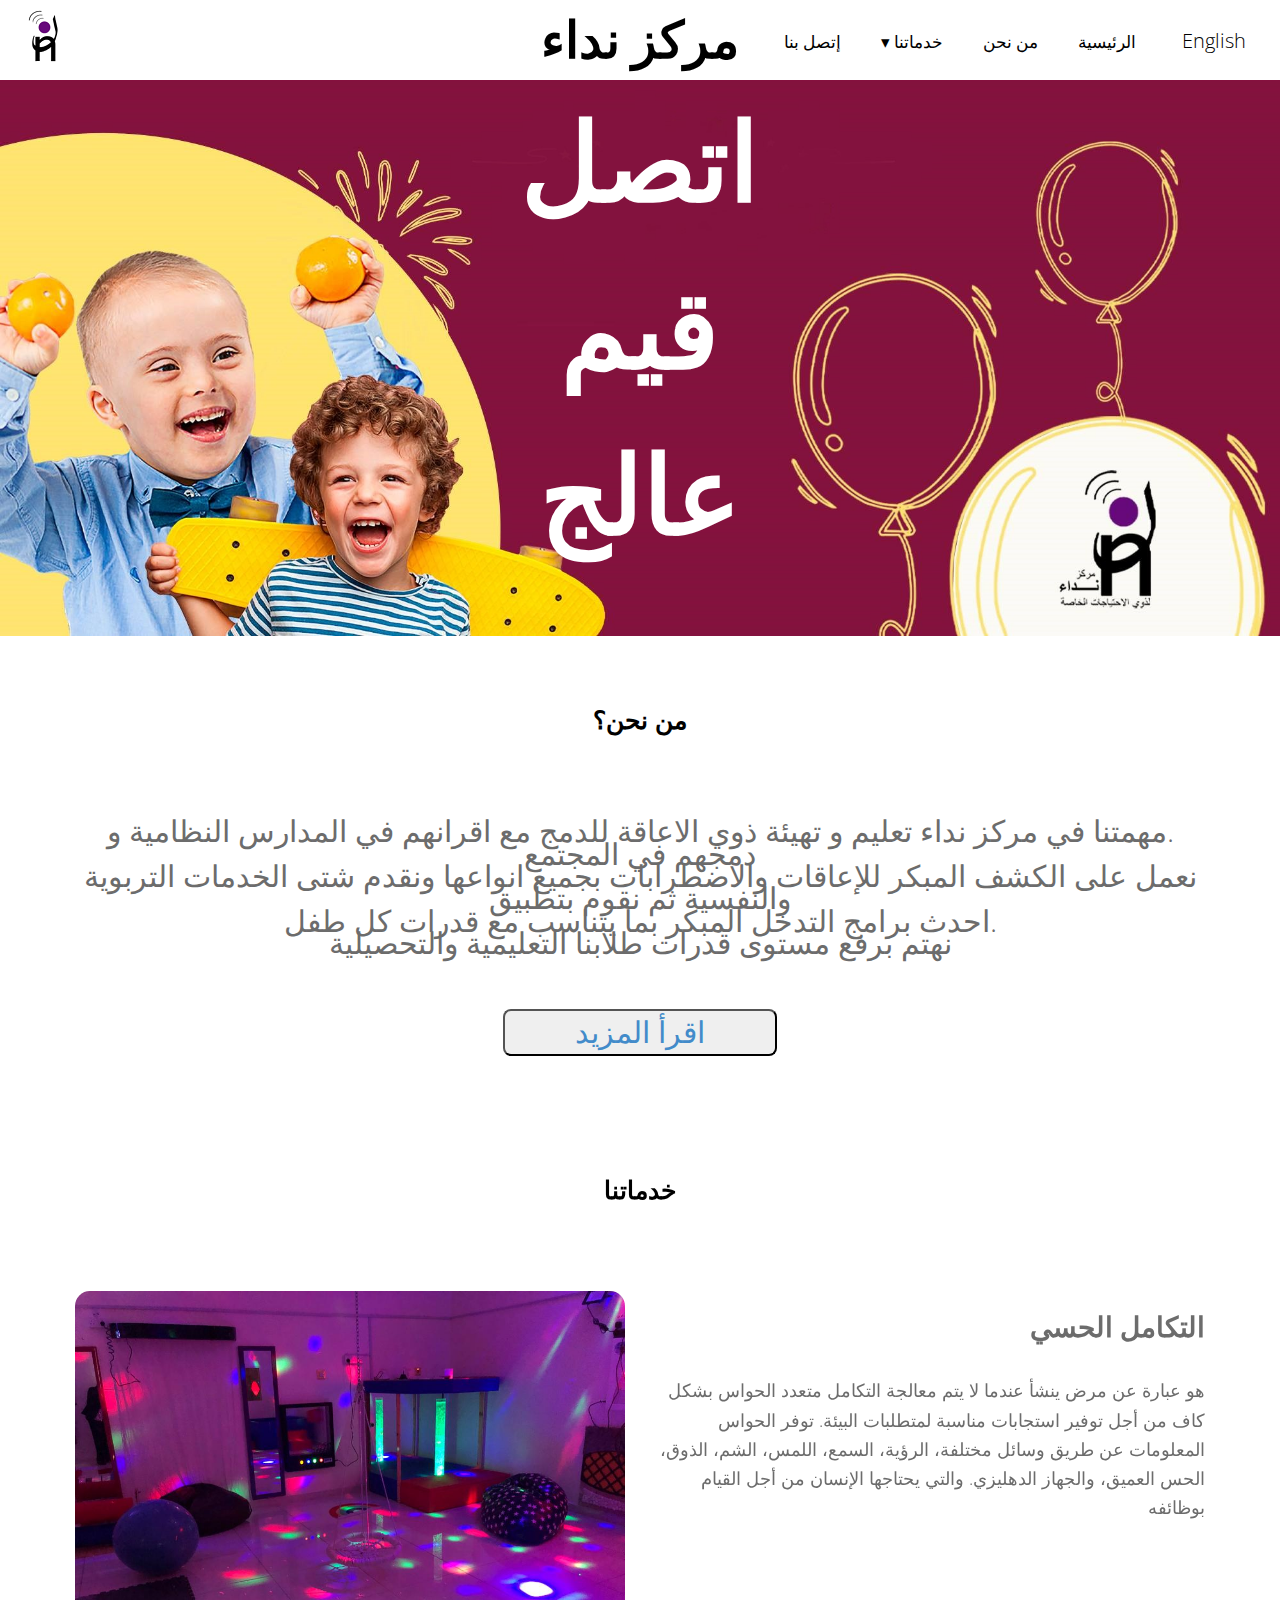
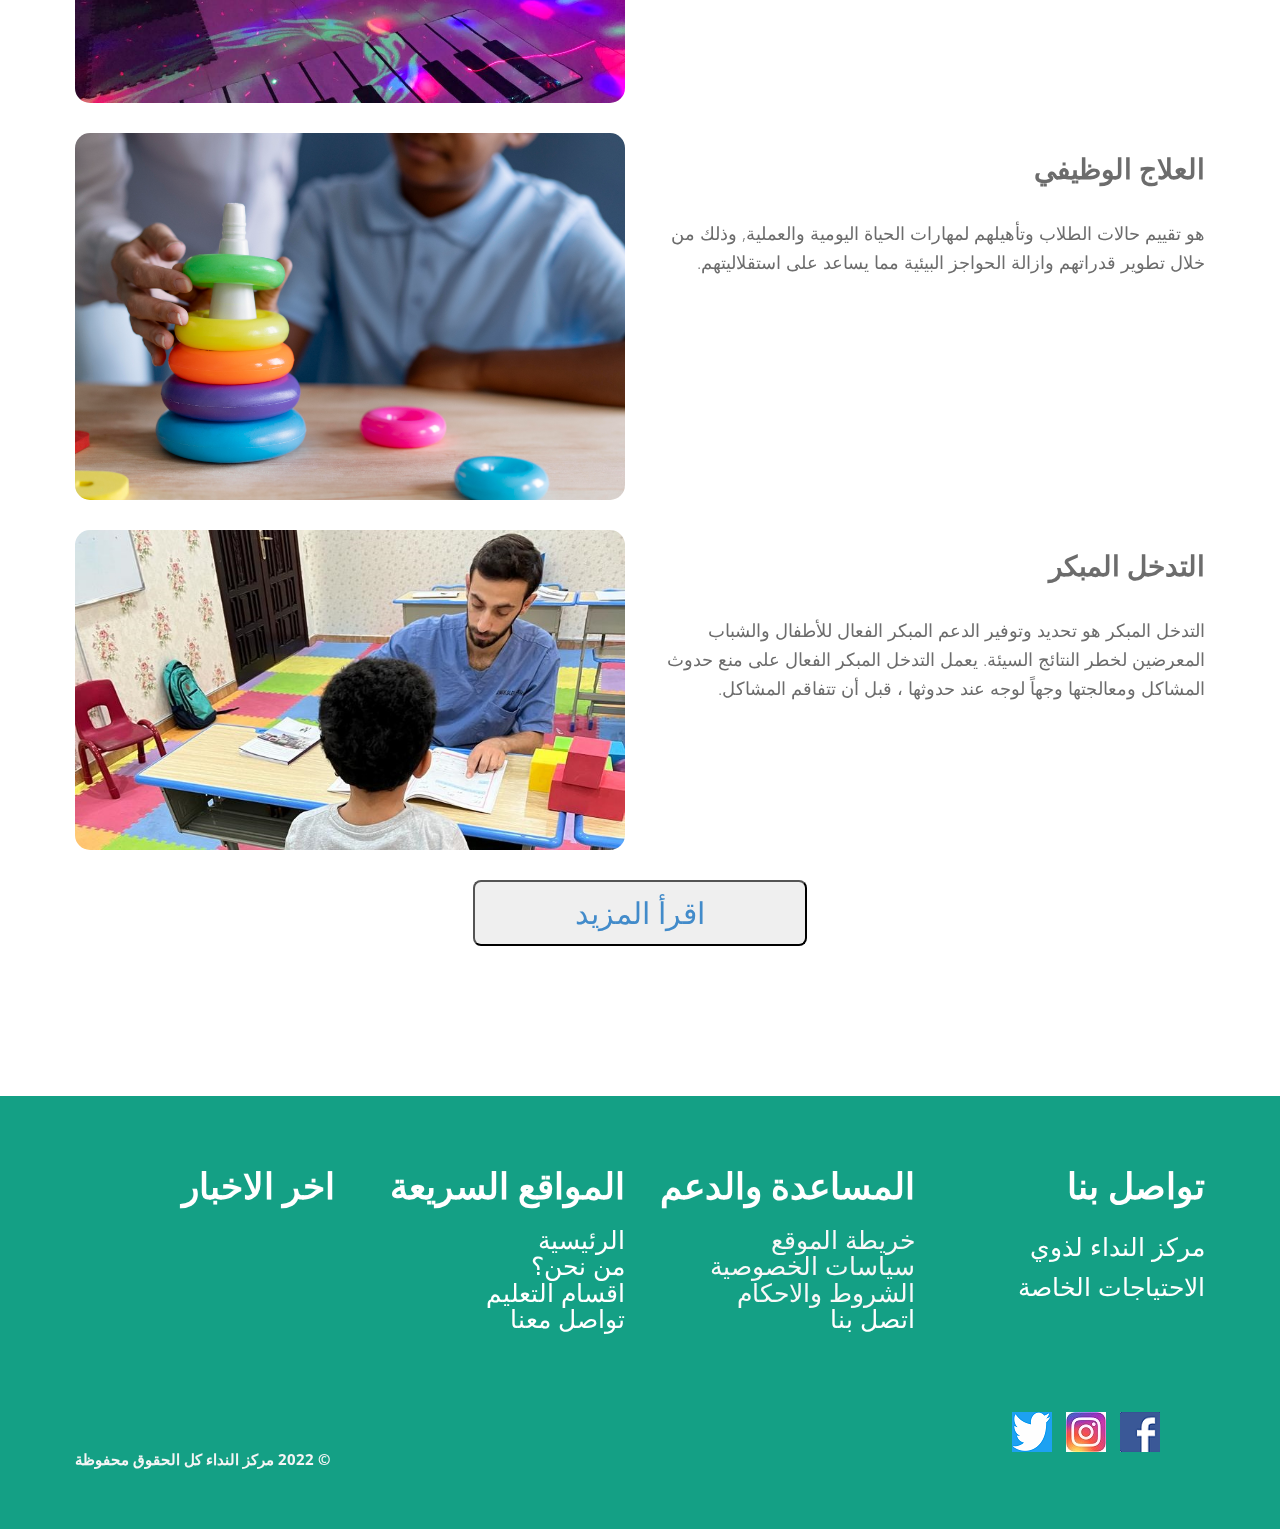
==== commit 517f39a7: "Add files via upload" ====
--- a/index.html
+++ b/index.html
@@ -1,8 +1,8 @@
 <!DOCTYPE html>
-<html id="html" lang="ar">
+<html id="html" lang="ar" dir="rtl">
 <head>
 	<meta charset="utf-8">
-	<title>Nada center for the disabled</title>
+	<title>مركز نداء لذوي الإحتياجات الخاصة</title>
 	<meta name="viewport" content="width=device-width, initial-scale=1.0" />
 	<meta name="description" content="" />
 	<meta name="author" content="http://webthemez.com" />
@@ -26,69 +26,46 @@
 	<div id="wrapper">
 		<!-- start header -->
 		<nav class="navbar-fixed-top">
+
 			<input type="checkbox" id="check">
 			<label for="check" class="checkbtn"><i class="fa fa-bars"></i></label>
+
 			<label class="navbar-brand" href="index.html"><img src="img/logo.png" alt="logo" /></label>
-			<label class="english" style="font-family: Britannic; color: black; margin-left: 20px; position: relative; top: 20px; display: inline-block; font-size: 4vw;">Neda Learning Center</label>
-			<label class="arabic" style="font-family: Britannic; color: black; margin-right:200px; position: relative; top: 20px; display: inline-block; font-size: 4vw;">مركز النداء</label>
-			<ul class="english">
-				<li><a href="index.html">Home</a></li>
-				<li><a href="about.html">About Us</a></li>
-
-				<!-- Drop down Departments-->
-				<li>
-					<a href="departments.html" onclick="Department()">Services ▾</a>
-					<ul class="dropdown">
-						<li><a href="services.html" id="early"><u>Early intervention</u></a></li>
-						<li><a href="services.html" id="special"><u>Special education</u></a></li>
-						<li><a href="services.html" id="sense"><u>Sensory integration</u></a></li>
-						<li><a href="services.html" id="speech"><u>Speech therapy</u></a></li>
-						<li><a href="services.html" id="Occupation"><u>Occupation therapy</u></a></li>
-						<li><a href="services.html" id="learn1"><u>Learning disability level 1</u></a></li>
-						<li><a href="services.html" id="learn2"><u>Learning disability level 2</u></a></li>
-						<li><a href="services.html" id="psychology"><u>Psychotherapy</u></a></li>
-						<li><a href="services.html" id="physio"><u>Physiotherapy</u></a></li>
-						<li><a href="services.html" id="music"><u>Music education</u></a></li>
-						<li><a href="services.html" id="adapted"><u>Adapted physical education</u></a></li>
-						<li><a href="services.html" id="art"><u>Art</u></a></li>
-						<li><a href="services.html" id="rehab"><u>Rehabilitation program</u></a></li>
+			<center>
+				<label  style=" z-index:-1; font-family: Britannic; color: black; position: absolute; top: 30px; left: 0; right: 0; bottom: 0; font-size: 4vw;">مركز نداء</label>
+			</center>
+					<ul style="margin-right:-30px" >
+
+						<li>
+							<a href="indexE.html">
+								<button style="background-color: transparent; border: 0px; font-size: 20px;">English</button>
+							</a>
+						</li>
+						<li><a href="index.html">الرئيسية</a></li>
+						<li><a href="about.html">من نحن</a></li>
+
+						<li>
+							<a href="departments.html" onclick="Department()">خدماتنا ▾</a>
+							<ul class="dropdown" style="right:200px;">
+								<li id="early"><a style="font-size:20px;" href="services.html"><u>التدخل المبكر</u></a></li>
+								<li><a style="font-size:20px;" href="services.html" id="autism"><u>التربية الخاصة</u></a></li>
+								<li><a style="font-size:20px;" href="services.html" id="voc"><u>التكامل الحسي</u></a></li>
+								<li><a style="font-size:20px;" href="services.html" id="speech"><u>علاج النطق</u></a></li>
+								<li><a style="font-size:20px;" href="services.html" id="Occupation"><u>العلاج الوظيفي</u></a></li>
+								<li><a style="font-size:20px;" href="services.html" id="learn1"><u>صعوبات التعلم مستوى 1</u></a></li>
+								<li><a style="font-size:20px;" href="services.html" id="learn2"><u>صعوبات التعلم مستوى 2</u></a></li>
+								<li><a style="font-size:20px;" href="services.html" id="psychology"><u>العلاج النفسي</u></a></li>
+								<li><a style="font-size:20px;" href="services.html" id="physio"><u>العلاج الطبيعي</u></a></li>
+								<li><a style="font-size:20px;" href="services.html" id="music"><u>التربية الموسيقية</u></a></li>
+								<li><a style="font-size:20px;" href="services.html" id="adapted"><u>الرياضة المعدلة</u></a></li>
+								<li><a style="font-size:20px;" href="services" id="art"><u>الفنون</u></a></li>
+								<li><a style="font-size:20px;" href="services.html" id="rehab"><u>التأهيل العلاجي</u></a></li>
+							</ul>
+						</li>
+						<li><a  href="contact.html">إتصل بنا</a></li>
 
 					</ul>
-				</li>
-				<!--end here  -->
-				<li><a href="contact.html">Contact</a></li>
-				<li><button style="background-color: transparent; border: 0px; font-size: 20px; " onclick="EditData()">عربي</button></li>
-
-			</ul>
-
-			<ul class="arabic">
-
-				<li><button style="background-color: transparent; border: 0px; font-size: 20px;" onclick="EditData()">English</button></li>
-				<li><a href="index.html">الرئيسية</a></li>
-				<li><a href="about.html">من نحن</a></li>
-
-				<li>
-					<a href="departments.html" onclick="Department()">خدماتنا ▾</a>
-					<ul class="dropdown"style="right:200px;">
-						<li id="early"><a style="font-size:20px;" href="services.html" ><u>التدخل المبكر</u></a></li>
-						<li><a style="font-size:20px;" href="services.html" id="autism"><u>التربية الخاصة</u></a></li>
-						<li><a style="font-size:20px;" href="services.html" id="voc"><u>التكامل الحسي</u></a></li>
-						<li><a style="font-size:20px;" href="services.html" id="speech"><u>علاج النطق</u></a></li>
-						<li><a style="font-size:20px;" href="services.html" id="Occupation"><u>العلاج الوظيفي</u></a></li>
-						<li><a style="font-size:20px;" href="services.html" id="learn1"><u>صعوبات التعلم مستوى 1</u></a></li>
-						<li><a style="font-size:20px;" href="services.html" id="learn2"><u>صعوبات التعلم مستوى 2</u></a></li>
-						<li><a style="font-size:20px;" href="services.html" id="psychology"><u>العلاج النفسي</u></a></li>
-						<li><a style="font-size:20px;" href="services.html" id="physio"><u>العلاج الطبيعي</u></a></li>
-						<li><a style="font-size:20px;" href="services.html" id="music"><u>التربية الموسيقية</u></a></li>
-						<li><a style="font-size:20px;" href="services.html" id="adapted"><u>الرياضة المعدلة</u></a></li>
-						<li><a style="font-size:20px;" href="services" id="art"><u>الفنون</u></a></li>
-						<li><a style="font-size:20px;" href="services.html" id="rehab"><u>التأهيل العلاجي</u></a></li>
-					</ul>
-				</li>
-				<li><a class="active" href="contact.html">إتصل بنا</a></li>
-
-			</ul>
-		</nav>
+</nav>
 		
 		<!-- end header -->
 		<section style="margin-top:80px;" >
@@ -97,9 +74,6 @@
 				<h1 class="head1 headertxt arabic">اتصل</h1>
 				<h1 class="head2 headertxt arabic">قيم</h1>
 				<h1 class="head3 headertxt arabic">عالج</h1>
-				<h1 class="head1 headertxt english">Call</h1>
-				<h1 class="head2 headertxt english">Assess</h1>
-				<h1 class="head3 headertxt english">Treat</h1>
 			</div>
 			<!-- end slider -->
 
@@ -109,7 +83,6 @@
 				<div class="row" >
 					<div class="col-lg-12">
 						<div class="aligncenter">
-							<h1 class="aligncenter english">About us</h1>
 							<h1 class="aligncenter arabic">من نحن؟</h1>
 							<br><br /><br />
 
@@ -119,14 +92,9 @@
 								.احدث برامج التدخل المبكر بما يتناسب مع قدرات كل طفل<br>
 								نهتم برفع مستوى قدرات طلابنا التعليمية والتحصيلية
 							</p>
-							<p class="english"style="font-size:30px;">
-								Our mission at Nada Center is to educate and prepare people with disabilities for inclusion with their peers in regular schools and to integrate them in the society <br />
-								We work to intervene early in discovering mental, developmental, learning and physical disabilities. The special educator assesses the children’s skills ,determines their learning needs , designs an individual education plan(IEP)  train children and track each student’ s progress.
-							</p>
 								<br /><br />
 								<a href="about.html">
-									<button class="english" style="padding: 10px 70px; border-radius: 8px;font-size: 30px;">Learn More</button>
-									<button class="arabic" style="padding: 10px 70px; border-radius: 8px;font-size: 30px;">اقرأ المزيد</button>
+									<button  style="padding: 10px 70px; border-radius: 8px;font-size: 30px;">اقرأ المزيد</button>
 								</a>
 						</div>
 					</div>
@@ -146,7 +114,6 @@
 					<div class="inner_section">
 						<div class="aligncenter">
 							<h1 class="aligncenter arabic">خدماتنا</h1>
-							<h1 class="aligncenter english">What we offer</h1>
 						</div>
 						<br /><br /><br />
 
@@ -154,13 +121,7 @@
 
 						<div class="row">
 							<div class="col-md-6"> <img class="img-responsive" style="border-radius: 15px; width:100%;"src="img/senses.jpg" align=""> </div>
-							<div class="col-md-6 english">
-								<h3>Sense Development</h3>
-								<p>
-									is a condition in which the brain has trouble receiving and responding to information that comes in through the senses.
-									Formerly referred to as sensory integration dysfunction, it is not currently recognized as a distinct medical diagnosis.
-								</p>
-							</div>
+
 							<div class="col-md-6 arabic">
 								<h3>التكامل الحسي</h3>
 								<p>هو عبارة عن مرض ينشأ عندما لا يتم معالجة التكامل متعدد الحواس بشكل كاف من أجل توفير استجابات مناسبة لمتطلبات البيئة. توفر الحواس المعلومات عن طريق وسائل مختلفة، الرؤية، السمع، اللمس، الشم، الذوق، الحس العميق، والجهاز الدهليزي. والتي يحتاجها الإنسان من أجل القيام بوظائفه</p>
@@ -171,25 +132,19 @@
 
 						<div class="row mrgTop30">
 
-							<div class="col-md-6 english">
-								<h3>Occupational therapy</h3>
-								<p>It is to assess students' cases and rehabilitate them for daily and practical life skills, by developing their abilities and removing environmental barriers, which helps them become more independent.</p>
-							</div>
-							<div class="col-md-6 arabic">
+							<div class="col-md-6"> <img class="img-responsive" style="border-radius: 15px; float:right;" src="img/Occupation.jpg"  align="right"> </div>
+							<div class="col-md-6 arabic" >
 								<h3>العلاج الوظيفي</h3>
 								<p>هو تقييم حالات الطلاب وتأهيلهم لمهارات الحياة اليومية والعملية, وذلك من خلال تطوير قدراتهم وازالة الحواجز البيئية مما يساعد على استقلاليتهم.</p>
 							</div>
-							<div class="col-md-6"> <img class="img-responsive" style="border-radius: 15px;" src="img/Occupation.jpg" align=""> </div>
+							
 						</div>
 
 						<!-- number 3-->
 
 						<div class="row">
 							<div class="col-md-6"> <img class="img-responsive" style="border-radius: 15px;"src="img/intervention.jpeg" align=""> </div>
-							<div class="col-md-6 english">
-								<h3>Early interrvention</h3>
-								<p> Early intervention is identifying and providing effective early support to children and young people who are at risk of poor outcomes. Effective early intervention works to prevent problems occurring and to tackle them head-on when they do, before problems get worse.</p>
-							</div>
+						
 							<div class="col-md-6 arabic">
 								<h3>التدخل المبكر</h3>
 								<p>
@@ -204,7 +159,6 @@
 				</div>
 				<div style="text-align:center">
 					<a href="departments.html">
-						<button class="english" style="padding: 20px 100px; border-radius: 8px;font-size: 30px;">Learn More</button>
 						<button class="arabic" style="padding: 20px 100px; border-radius: 8px;font-size: 30px;">اقرأ المزيد</button>
 					</a>
 				</div>
@@ -226,20 +180,7 @@
 			<div class="container">
 				<div class="row">
 					<div class="col-lg-3">
-						<div class="widget english ">
-							<h1 class="widgetheading">contact us</h1>
-							<address>
-								Nada center for children with disability
-							</address>
-							<p>
-								<div>
-								<img src="img/whatsapp2.png"/> 66677836 <br>
-								<img src="img/telephone.png"/> 70260660 <br>
-								<img src="img/mobile2.jpg"/> 77266100 <br>
-								<img src="img/email.png"/> nedaacenter@yahoo.com
-							</div>
-							</p>
-						</div>
+						
 						<div class="widget arabic">
 							<h1 class="widgetheading">اخر الاخبار</h1>
 							<ul class="link-list">
@@ -252,15 +193,7 @@
 
 					</div>
 					<div class="col-lg-3">
-						<div class="widget english">
-							<h1 class="widgetheading">Support</h1>
-							<ul class="link-list">
-								<li><a href="index.html">Latest Events</a></li>
-								<li><a href="#">Terms and conditions</a></li>
-								<li><a href="#">Privacy policy</a></li>
-								<li><a href="contact.html">Call us</a></li>
-							</ul>
-						</div>
+					
 						<div class="widget arabic">
 							<h1 class="widgetheading">المواقع السريعة</h1>
 							<ul class="link-list">
@@ -274,15 +207,7 @@
 
 					</div>
 					<div class="col-lg-3">
-						<div class="widget english">
-							<h1 class="widgetheading">Quick links</h1>
-							<ul class="link-list">
-								<li><a href="index.html">Home</a></li>
-								<li><a href="about.html">About us</a></li>
-								<li><a href="departments.html">Departments</a></li>
-								<li><a href="contact.html">Contact us</a></li>
-							</ul>
-						</div>
+				
 						<div class="widget arabic">
 							<h1 class="widgetheading">المساعدة والدعم</h1>
 							<ul class="link-list">
@@ -295,20 +220,13 @@
 
 					</div>
 					<div class="col-lg-3">
-						<div class="widget english ">
-							<h1 class="widgetheading">latest news:</h1>
-						</div>
+						
 						<div class="widget arabic">
 							<h1 class="widgetheading">تواصل بنا</h1>
 							<address>
 								مركز النداء لذوي الاحتياجات الخاصة<br>
 							</address>
-							<div>
-								<img src="img/whatsapp2.png"/> 66677836 <br>
-								<img src="img/telephone.png"/> 70260660 <br>
-								<img src="img/mobile2.jpg"/> 77266100 <br>
-								<img src="img/email.png"/> nedaacenter@yahoo.com
-							</div>
+				
 						</div>
 					</div>
 				</div>
@@ -319,7 +237,6 @@
 						<div class="col-lg-6">
 							<div class="copyright">
 								<h1>
-									<span class="english" style="font-size: 15px">©  2022 maha, All right reserved  </span>
 									<span class="arabic" style="font-size: 15px">©  2022 مركز النداء كل الحقوق محفوظة  </span>
 								</h1>
 							</div>
@@ -369,60 +286,6 @@
     document.getElementById("physio").addEventListener("click", function (event) { localStorage.setItem('Dep', 'physio'); });
     document.getElementById("adapted").addEventListener("click", function (event) { localStorage.setItem('Dep', 'adapted'); });
     document.getElementById("music").addEventListener("click", function (event) { localStorage.setItem('Dep', 'musical'); });
-
-	window.onload = function () { 
-        var eng = localStorage.getItem('eng');
-		if (eng !== 'undefined' && eng !== null) {
-
-		}
-		else {eng = localStorage.setItem('eng', 'false')}
-        
-		console.log(eng);
-		var ele = document.getElementsByClassName('english');
-		var ele2 = document.getElementsByClassName('arabic');
-		if (eng === 'true') {
-			for (var i = 0; i < ele.length; i++) {
-				document.getElementById("html").dir = "ltr";
-				ele[i].style.display = 'inline';
-				ele2[i].style.display = 'none';
-			}
-		}
-		else if (eng === 'false') {
-			for (var i = 0; i < ele2.length; i++) {
-				document.getElementById("html").dir = "rtl";
-				ele[i].style.display = 'none';
-				ele2[i].style.display = 'inline';
-
-
-			}
-		}
-	}
-	function EditData() {
-		var eng = localStorage.getItem('eng');
-		var ele = document.getElementsByClassName('english');
-		var ele2 = document.getElementsByClassName('arabic');
-		if (eng === 'true') {
-			document.getElementById("html").dir = "rtl";
-			for (var i = 0; i < ele.length; i++) {
-				ele[i].style.display = 'none';
-				ele2[i].style.display = 'inline';
-			}
-			eng = false;
-			localStorage.setItem('eng', 'false');
-		}
-		else {
-			document.getElementById("html").dir = "ltr";
-			for (var i = 0; i < ele.length; i++) {
-				ele[i].style.display = 'inline';
-				ele2[i].style.display = 'none';
-			}
-			eng = true;
-			localStorage.setItem('eng', 'true');
-		}
-	}
-
-	
-
 </script>
 
 
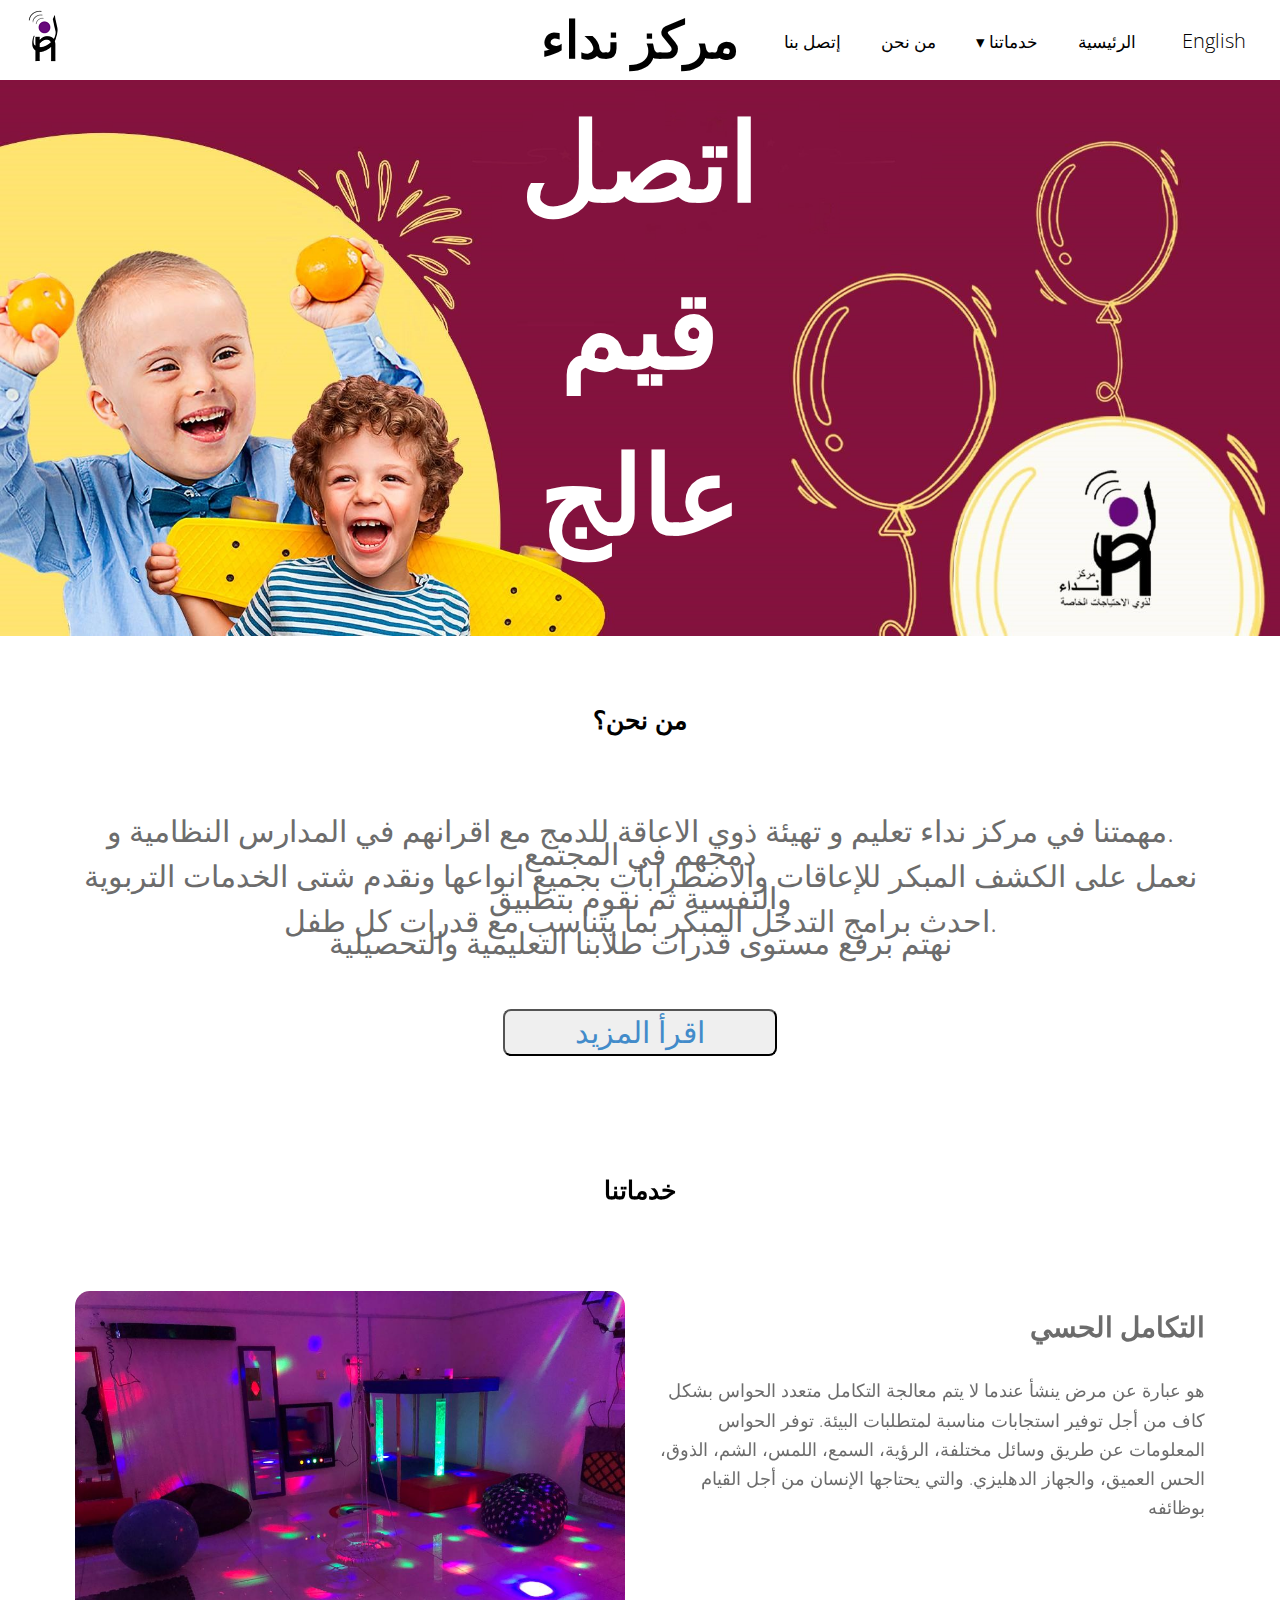
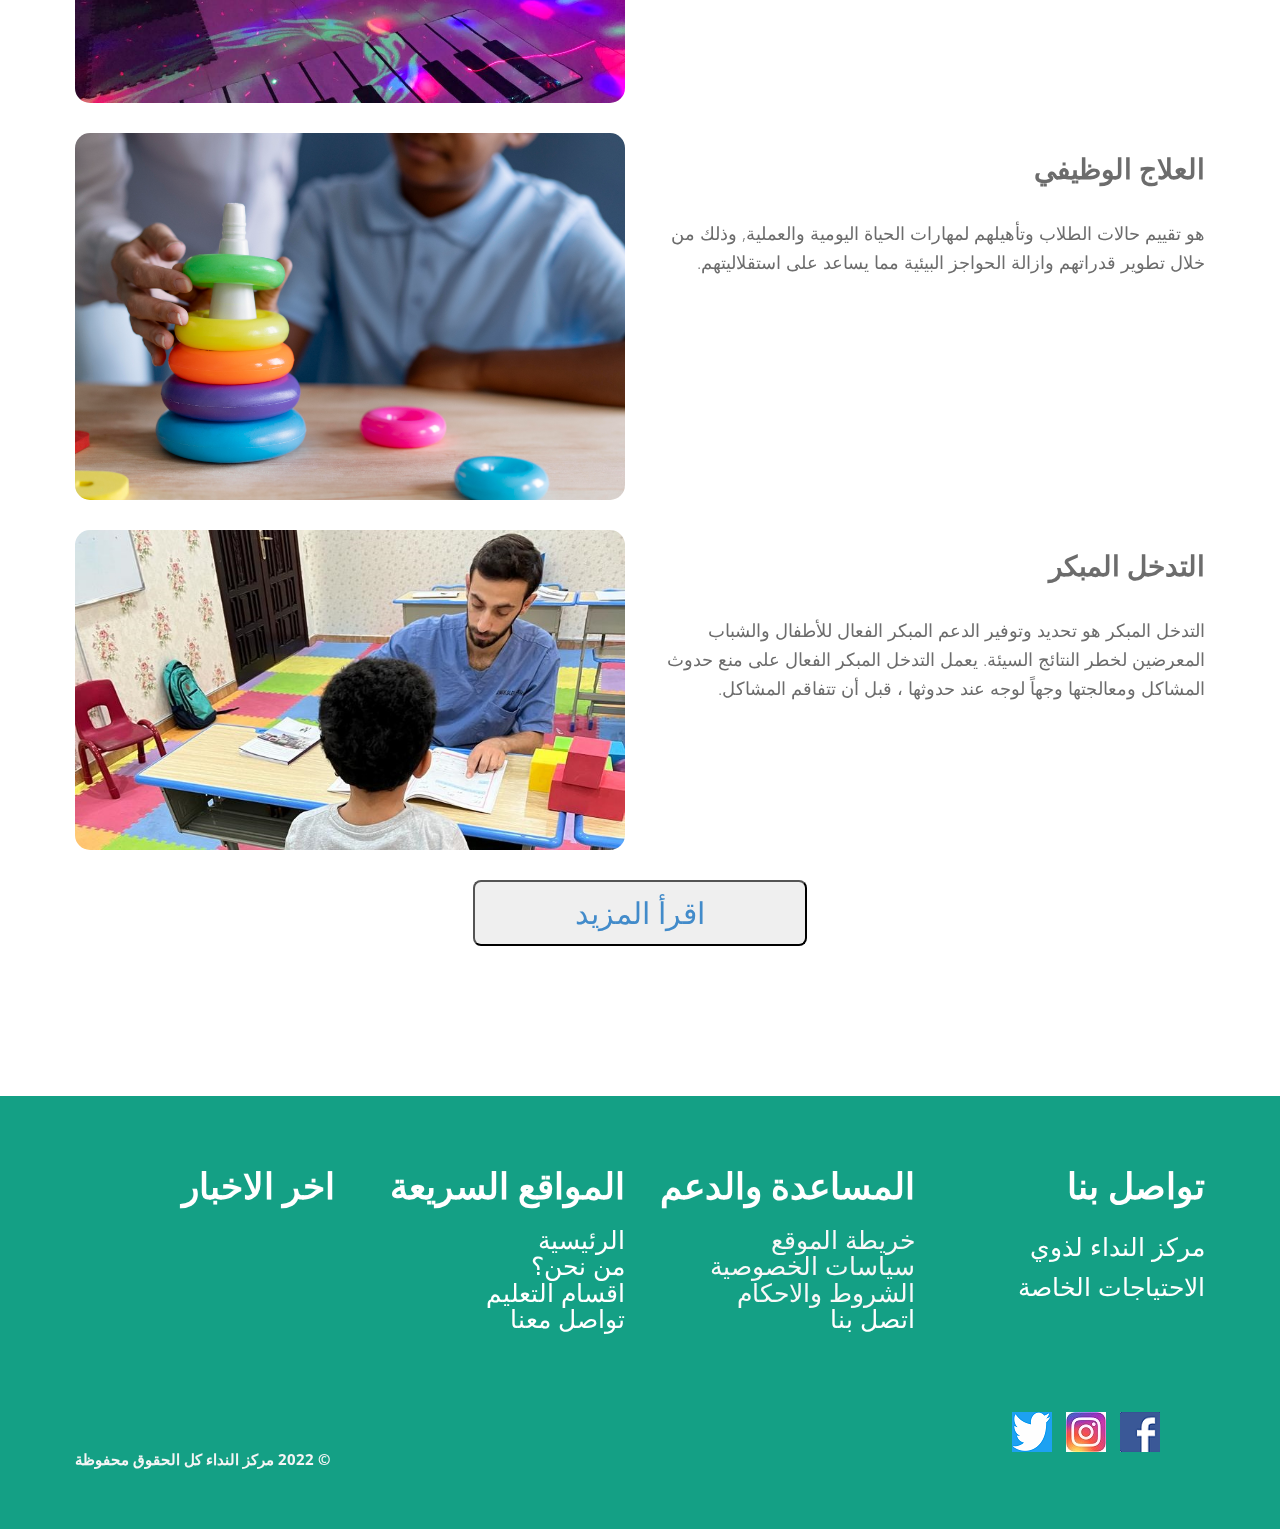
==== commit 1bfd14d4: "Add files via upload" ====
--- a/index.html
+++ b/index.html
@@ -34,37 +34,38 @@
 			<center>
 				<label  style=" z-index:-1; font-family: Britannic; color: black; position: absolute; top: 30px; left: 0; right: 0; bottom: 0; font-size: 4vw;">مركز نداء</label>
 			</center>
-					<ul style="margin-right:-30px" >
-
-						<li>
-							<a href="indexE.html">
-								<button style="background-color: transparent; border: 0px; font-size: 20px;">English</button>
-							</a>
-						</li>
-						<li><a href="index.html">الرئيسية</a></li>
-						<li><a href="about.html">من نحن</a></li>
-
-						<li>
-							<a href="departments.html" onclick="Department()">خدماتنا ▾</a>
-							<ul class="dropdown" style="right:200px;">
-								<li id="early"><a style="font-size:20px;" href="services.html"><u>التدخل المبكر</u></a></li>
-								<li><a style="font-size:20px;" href="services.html" id="autism"><u>التربية الخاصة</u></a></li>
-								<li><a style="font-size:20px;" href="services.html" id="voc"><u>التكامل الحسي</u></a></li>
-								<li><a style="font-size:20px;" href="services.html" id="speech"><u>علاج النطق</u></a></li>
-								<li><a style="font-size:20px;" href="services.html" id="Occupation"><u>العلاج الوظيفي</u></a></li>
-								<li><a style="font-size:20px;" href="services.html" id="learn1"><u>صعوبات التعلم مستوى 1</u></a></li>
-								<li><a style="font-size:20px;" href="services.html" id="learn2"><u>صعوبات التعلم مستوى 2</u></a></li>
-								<li><a style="font-size:20px;" href="services.html" id="psychology"><u>العلاج النفسي</u></a></li>
-								<li><a style="font-size:20px;" href="services.html" id="physio"><u>العلاج الطبيعي</u></a></li>
-								<li><a style="font-size:20px;" href="services.html" id="music"><u>التربية الموسيقية</u></a></li>
-								<li><a style="font-size:20px;" href="services.html" id="adapted"><u>الرياضة المعدلة</u></a></li>
-								<li><a style="font-size:20px;" href="services" id="art"><u>الفنون</u></a></li>
-								<li><a style="font-size:20px;" href="services.html" id="rehab"><u>التأهيل العلاجي</u></a></li>
-							</ul>
-						</li>
-						<li><a  href="contact.html">إتصل بنا</a></li>
-
+			<ul style="margin-right:-30px">
+
+				<li>
+					<a href="indexE.html">
+						<button style="background-color: transparent; border: 0px; font-size: 20px;">English</button>
+					</a>
+				</li>
+				<li><a href="index.html">الرئيسية</a></li>
+
+
+				<li>
+					<a href="departments.html" onclick="Department()">خدماتنا ▾</a>
+					<ul class="dropdown">
+						<li><a href="services.html" id="early"><u>التدخل المبكر</u></a></li>
+						<li><a href="services.html" id="autism"><u>التربية الخاصة</u></a></li>
+						<li><a href="services.html" id="voc"><u>التكامل الحسي</u></a></li>
+						<li><a href="services.html" id="speech"><u>علاج النطق</u></a></li>
+						<li><a href="services.html" id="Occupation"><u>العلاج الوظيفي</u></a></li>
+						<li><a href="services.html" id="learn1"><u>صعوبات التعلم مستوى 1</u></a></li>
+						<li><a href="services.html" id="learn2"><u>صعوبات التعلم مستوى 2</u></a></li>
+						<li><a href="services.html" id="psychology"><u>العلاج النفسي</u></a></li>
+						<li><a href="services.html" id="physio"><u>العلاج الطبيعي</u></a></li>
+						<li><a href="services.html" id="music"><u>التربية الموسيقية</u></a></li>
+						<li><a href="services.html" id="adapted"><u>الرياضة المعدلة</u></a></li>
+						<li><a href="services" id="art"><u>الفنون</u></a></li>
+						<li><a href="services.html" id="rehab"><u>التأهيل العلاجي</u></a></li>
 					</ul>
+				</li>
+				<li><a href="about.html">من نحن</a></li>
+				<li><a href="contact.html">إتصل بنا</a></li>
+
+			</ul>
 </nav>
 		
 		<!-- end header -->
--- a/css/style.css
+++ b/css/style.css
@@ -2135,7 +2135,7 @@
 
     nav ul {
         position: fixed;
-        width: 40%;
+        width: 50vw;
         height: 100vh;
         background: #27282c;
         top: 80px;
@@ -2147,8 +2147,9 @@
 
         nav ul li {
             display: block;
-            margin: 40px 0;
+            margin: 50px 40px 0 0px;
             line-height: 25px;
+            text-align:center;
         }
 
             nav ul li a {
@@ -2167,23 +2168,27 @@
     }
 
     ul li ul.dropdown {
-        right: 15vw;
-        top: -100px;
-        width: 180px;
-    }
+        position: absolute;
+        right: 30vw;
+        top: -1vh;
+        width: 50vw;
+        max-height: 100vh;
+        overflow: scroll;
+    }
+ 
+
         ul li ul.dropdown li {
-           
-            line-height: 25px;
+            line-height: 5vh;
             text-align: center;
         }
 
-        ul li ul.dropdown li a {
-            font-size: 10px;
-            color: black;
-            margin-right: 10px;
-        }
-   
-}
+            ul li ul.dropdown li a {
+                font-size: 2vw;
+                color: black;
+                
+            }
+}
+
 
 .geeks {
     width: 10%;
